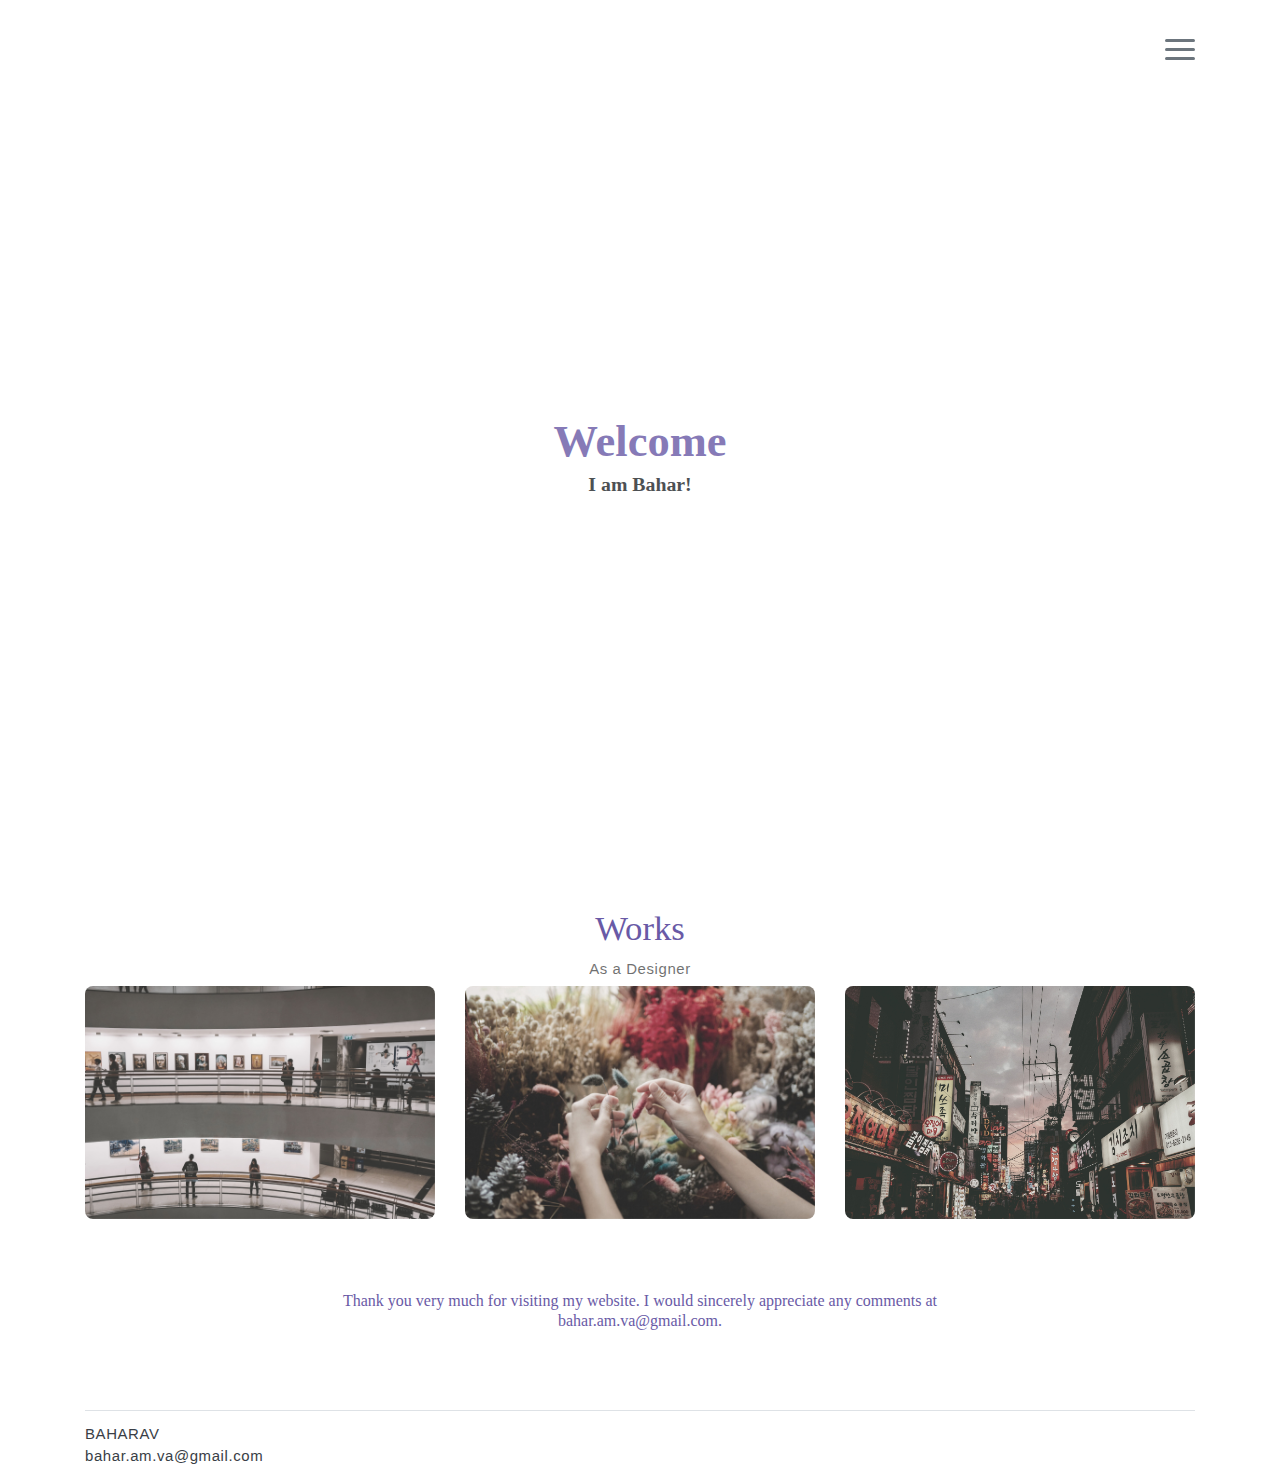
==== index.html @ cd5bada2 "add" ====
<!DOCTYPE html>
<html lang="en">
<head>
    <meta charset="utf-8">
    <meta name="viewport" content="width=device-width, initial-scale=1, shrink-to-fit=no">
    <meta name="description" content="Personal Website">
    <meta name="author" content="Me">
    <title>BAHARAV</title>
    <!-- font icons -->
    <link rel="stylesheet" href="assets/vendors/themify-icons/css/themify-icons.css">
    <!-- Bootstrap + alljs main styles -->
    <link rel="stylesheet" href="assets/css/allcss.css">

    <link rel="icon" type="image/x-icon" href="assets/imgs/Bahar.jpg">
</head>
<body data-spy="scroll" data-target=".navbar" data-offset="40" id="home" class="body-index">

<!-- Page Navbar -->
<nav class="custom-navbar" data-spy="affix" data-offset-top="20">
    <div class="container">
        <a class="logo" href="#">BAHARAV</a>
        <ul class="nav">
            <li class="item">
                <a class="link" href="#home">Home</a>
            </li>
            <li class="item">
                <a class="link" href="#portfolio">Works</a>
            </li>
        </ul>
        <a href="javascript:void(0)" id="nav-toggle" class="hamburger hamburger--elastic">
            <div class="hamburger-box">
                <div class="hamburger-inner"></div>
            </div>
        </a>
    </div>
</nav><!-- End of Page Navbar -->

<!--___________________________________________________________________________________________________________-->

<!-- page header -->
<header id="home_2" class="header">
    <!--    <div class="overlay"></div>-->
    <div class="header-content container header-content-2">
        <h1 class="header-title">
            <span class="up_Case">Welcome</span>
            <span class="down_Case">I am Bahar!</span>
        </h1>
        <!--        <a class="btn btn-primary" href="#portfolio">Visit My Works</a>-->
    </div>
</header><!-- end of page header -->


<section class="section section-no-padding" id="portfolio">
    <div class="container text-center">
        <h6 class="section-title mb-6-mine">Works</h6>
        <p class="section-subtitle">As a Designer</p>
<!--        <h6 class="section-title mb-6">Works</h6>-->
        <!-- row -->
        <div class="row">
            <!--            <div class="col-sm-small">-->
            <div class="col-md-4">
                <div class="make-boottom-2">
                    <a href="arthistory.html"
                       class="portfolio-card ">
                        <img src="assets/imgs/Portfolio_Gallery.jpg" class="portfolio-card-img" alt="Portfolio Gallery">
                        <span class="portfolio-card-overlay">
                            <span class="portfolio-card-caption">
                                <h6>Art History</h6>
                                <p class="font-weight-normal">Art Gallery Handbook<br>Read about each work of art while visiting a gallery!</p>
                                <p class="font-weight-normal">My First Design Project (Mobile application)</p>
                            </span>
                        </span>
                    </a>
                </div>
            </div>
            <!--            <div class="col-sm-bigger">-->
            <div class="col-md-4">
                <!--                <div class="make-boottom-2">-->
                <a href="yourbouquetshop.html" class="portfolio-card">
                    <img class="portfolio-card-img" src="assets/imgs/Portfolio_Flower.jpg"
                         class="img-responsive rounded" alt="Portfolio Flower">
                    <span class="portfolio-card-overlay">
                            <span class="portfolio-card-caption">
                                <h5>Your Bouquet</h5>
                                <p class="font-weight-normal">Your Online Bouquet Shop<br>
                                    Design you own bouquet or choose a bouquet fast and easy, make an order, and show your love!</p>
                            <p class="font-weight-normal">(Responsive website)</p>
                            </span>
                        </span>
                </a>
                <!--                </div>-->
            </div>
            <!--            <div class="col-sm-small">-->
            <div class="col-md-4">
                <div class="make-boottom-2">
                    <a href="koreayouarenotalone.html" class="portfolio-card">
                        <img class="portfolio-card-img" src="assets/imgs/Portfolio_Korea.jpg"
                             class="img-responsive rounded"
                             alt="Portfolio Korea">
                        <span class="portfolio-card-overlay">
                            <span class="portfolio-card-caption">
                                <h5>Korea: You Are Not Alone</h5>
                                <p class="font-weight-normal">Online Guidebook for Living in Korea</p>
                                <p class="font-weight-normal">Newcomer in Korea? Ask!<br>Experienced in Korea? Answer!</p>
                                <p class="font-weight-normal">In progress (Cross platform)</p>
                            </span>
                        </span>
                    </a>
                </div>
            </div>
        </div><!-- end of row -->
    </div><!-- end of container -->
</section>

<section class="section pt-0" id="final">
    <!-- container -->
    <div class="container text-center">
        <div class="blog-card">
            <div class="blog-card-body text-center">
                <h6>
                    Thank you very much for visiting my website. I would sincerely appreciate any comments at
                    bahar.am.va@gmail.com.
                </h6>
            </div>
        </div><!-- end of blog wrapper -->
    </div><!-- end of container -->
</section>

<!--___________________________________________________________________________________________________________-->

<!-- footer -->
<div class="container">
    <footer class="footer">
        <p class="mb-0">
            BAHARAV
            <br>
            bahar.am.va@gmail.com
        </p>
    </footer>
</div> <!-- end of page footer -->

<!-- core  -->
<script src="assets/vendors/jquery/jquery-3.4.1.js"></script>
<script src="assets/vendors/bootstrap/bootstrap.bundle.js"></script>

<!-- bootstrap 3 affix -->
<script src="assets/vendors/bootstrap/bootstrap.affix.js"></script>

<!-- alljs js -->
<script src="assets/js/alljs.js"></script>

</body>
</html>
---- assets/vendors/themify-icons/css/themify-icons.css ----
@font-face {
	font-family: 'themify';
	src:url("../fonts/themify.eot?-fvbane");
	src:url("../fonts/themify.eot?#iefix-fvbane") format("embedded-opentype"),
		url("../fonts/themify.woff?-fvbane") format("woff"),
		url("../fonts/themify.ttf?-fvbane") format("truetype"),
		url("../fonts/themify.svg?-fvbane#themify") format("svg");
	font-weight: normal;
	font-style: normal;
}

[class^="ti-"], [class*=" ti-"] {
	font-family: 'themify';
	speak: none;
	font-style: normal;
	font-weight: normal;
	font-variant: normal;
	text-transform: none;
	line-height: 1;

	/* Better Font Rendering =========== */
	-webkit-font-smoothing: antialiased;
	-moz-osx-font-smoothing: grayscale;
}

.ti-wand:before {
	content: "\e600";
}
.ti-volume:before {
	content: "\e601";
}
.ti-user:before {
	content: "\e602";
}
.ti-unlock:before {
	content: "\e603";
}
.ti-unlink:before {
	content: "\e604";
}
.ti-trash:before {
	content: "\e605";
}
.ti-thought:before {
	content: "\e606";
}
.ti-target:before {
	content: "\e607";
}
.ti-tag:before {
	content: "\e608";
}
.ti-tablet:before {
	content: "\e609";
}
.ti-star:before {
	content: "\e60a";
}
.ti-spray:before {
	content: "\e60b";
}
.ti-signal:before {
	content: "\e60c";
}
.ti-shopping-cart:before {
	content: "\e60d";
}
.ti-shopping-cart-full:before {
	content: "\e60e";
}
.ti-settings:before {
	content: "\e60f";
}
.ti-search:before {
	content: "\e610";
}
.ti-zoom-in:before {
	content: "\e611";
}
.ti-zoom-out:before {
	content: "\e612";
}
.ti-cut:before {
	content: "\e613";
}
.ti-ruler:before {
	content: "\e614";
}
.ti-ruler-pencil:before {
	content: "\e615";
}
.ti-ruler-alt:before {
	content: "\e616";
}
.ti-bookmark:before {
	content: "\e617";
}
.ti-bookmark-alt:before {
	content: "\e618";
}
.ti-reload:before {
	content: "\e619";
}
.ti-plus:before {
	content: "\e61a";
}
.ti-pin:before {
	content: "\e61b";
}
.ti-pencil:before {
	content: "\e61c";
}
.ti-pencil-alt:before {
	content: "\e61d";
}
.ti-paint-roller:before {
	content: "\e61e";
}
.ti-paint-bucket:before {
	content: "\e61f";
}
.ti-na:before {
	content: "\e620";
}
.ti-mobile:before {
	content: "\e621";
}
.ti-minus:before {
	content: "\e622";
}
.ti-medall:before {
	content: "\e623";
}
.ti-medall-alt:before {
	content: "\e624";
}
.ti-marker:before {
	content: "\e625";
}
.ti-marker-alt:before {
	content: "\e626";
}
.ti-arrow-up:before {
	content: "\e627";
}
.ti-arrow-right:before {
	content: "\e628";
}
.ti-arrow-left:before {
	content: "\e629";
}
.ti-arrow-down:before {
	content: "\e62a";
}
.ti-lock:before {
	content: "\e62b";
}
.ti-location-arrow:before {
	content: "\e62c";
}
.ti-link:before {
	content: "\e62d";
}
.ti-layout:before {
	content: "\e62e";
}
.ti-layers:before {
	content: "\e62f";
}
.ti-layers-alt:before {
	content: "\e630";
}
.ti-key:before {
	content: "\e631";
}
.ti-import:before {
	content: "\e632";
}
.ti-image:before {
	content: "\e633";
}
.ti-heart:before {
	content: "\e634";
}
.ti-heart-broken:before {
	content: "\e635";
}
.ti-hand-stop:before {
	content: "\e636";
}
.ti-hand-open:before {
	content: "\e637";
}
.ti-hand-drag:before {
	content: "\e638";
}
.ti-folder:before {
	content: "\e639";
}
.ti-flag:before {
	content: "\e63a";
}
.ti-flag-alt:before {
	content: "\e63b";
}
.ti-flag-alt-2:before {
	content: "\e63c";
}
.ti-eye:before {
	content: "\e63d";
}
.ti-export:before {
	content: "\e63e";
}
.ti-exchange-vertical:before {
	content: "\e63f";
}
.ti-desktop:before {
	content: "\e640";
}
.ti-cup:before {
	content: "\e641";
}
.ti-crown:before {
	content: "\e642";
}
.ti-comments:before {
	content: "\e643";
}
.ti-comment:before {
	content: "\e644";
}
.ti-comment-alt:before {
	content: "\e645";
}
.ti-close:before {
	content: "\e646";
}
.ti-clip:before {
	content: "\e647";
}
.ti-angle-up:before {
	content: "\e648";
}
.ti-angle-right:before {
	content: "\e649";
}
.ti-angle-left:before {
	content: "\e64a";
}
.ti-angle-down:before {
	content: "\e64b";
}
.ti-check:before {
	content: "\e64c";
}
.ti-check-box:before {
	content: "\e64d";
}
.ti-camera:before {
	content: "\e64e";
}
.ti-announcement:before {
	content: "\e64f";
}
.ti-brush:before {
	content: "\e650";
}
.ti-briefcase:before {
	content: "\e651";
}
.ti-bolt:before {
	content: "\e652";
}
.ti-bolt-alt:before {
	content: "\e653";
}
.ti-blackboard:before {
	content: "\e654";
}
.ti-bag:before {
	content: "\e655";
}
.ti-move:before {
	content: "\e656";
}
.ti-arrows-vertical:before {
	content: "\e657";
}
.ti-arrows-horizontal:before {
	content: "\e658";
}
.ti-fullscreen:before {
	content: "\e659";
}
.ti-arrow-top-right:before {
	content: "\e65a";
}
.ti-arrow-top-left:before {
	content: "\e65b";
}
.ti-arrow-circle-up:before {
	content: "\e65c";
}
.ti-arrow-circle-right:before {
	content: "\e65d";
}
.ti-arrow-circle-left:before {
	content: "\e65e";
}
.ti-arrow-circle-down:before {
	content: "\e65f";
}
.ti-angle-double-up:before {
	content: "\e660";
}
.ti-angle-double-right:before {
	content: "\e661";
}
.ti-angle-double-left:before {
	content: "\e662";
}
.ti-angle-double-down:before {
	content: "\e663";
}
.ti-zip:before {
	content: "\e664";
}
.ti-world:before {
	content: "\e665";
}
.ti-wheelchair:before {
	content: "\e666";
}
.ti-view-list:before {
	content: "\e667";
}
.ti-view-list-alt:before {
	content: "\e668";
}
.ti-view-grid:before {
	content: "\e669";
}
.ti-uppercase:before {
	content: "\e66a";
}
.ti-upload:before {
	content: "\e66b";
}
.ti-underline:before {
	content: "\e66c";
}
.ti-truck:before {
	content: "\e66d";
}
.ti-timer:before {
	content: "\e66e";
}
.ti-ticket:before {
	content: "\e66f";
}
.ti-thumb-up:before {
	content: "\e670";
}
.ti-thumb-down:before {
	content: "\e671";
}
.ti-text:before {
	content: "\e672";
}
.ti-stats-up:before {
	content: "\e673";
}
.ti-stats-down:before {
	content: "\e674";
}
.ti-split-v:before {
	content: "\e675";
}
.ti-split-h:before {
	content: "\e676";
}
.ti-smallcap:before {
	content: "\e677";
}
.ti-shine:before {
	content: "\e678";
}
.ti-shift-right:before {
	content: "\e679";
}
.ti-shift-left:before {
	content: "\e67a";
}
.ti-shield:before {
	content: "\e67b";
}
.ti-notepad:before {
	content: "\e67c";
}
.ti-server:before {
	content: "\e67d";
}
.ti-quote-right:before {
	content: "\e67e";
}
.ti-quote-left:before {
	content: "\e67f";
}
.ti-pulse:before {
	content: "\e680";
}
.ti-printer:before {
	content: "\e681";
}
.ti-power-off:before {
	content: "\e682";
}
.ti-plug:before {
	content: "\e683";
}
.ti-pie-chart:before {
	content: "\e684";
}
.ti-paragraph:before {
	content: "\e685";
}
.ti-panel:before {
	content: "\e686";
}
.ti-package:before {
	content: "\e687";
}
.ti-music:before {
	content: "\e688";
}
.ti-music-alt:before {
	content: "\e689";
}
.ti-mouse:before {
	content: "\e68a";
}
.ti-mouse-alt:before {
	content: "\e68b";
}
.ti-money:before {
	content: "\e68c";
}
.ti-microphone:before {
	content: "\e68d";
}
.ti-menu:before {
	content: "\e68e";
}
.ti-menu-alt:before {
	content: "\e68f";
}
.ti-map:before {
	content: "\e690";
}
.ti-map-alt:before {
	content: "\e691";
}
.ti-loop:before {
	content: "\e692";
}
.ti-location-pin:before {
	content: "\e693";
}
.ti-list:before {
	content: "\e694";
}
.ti-light-bulb:before {
	content: "\e695";
}
.ti-Italic:before {
	content: "\e696";
}
.ti-info:before {
	content: "\e697";
}
.ti-infinite:before {
	content: "\e698";
}
.ti-id-badge:before {
	content: "\e699";
}
.ti-hummer:before {
	content: "\e69a";
}
.ti-home:before {
	content: "\e69b";
}
.ti-help:before {
	content: "\e69c";
}
.ti-headphone:before {
	content: "\e69d";
}
.ti-harddrives:before {
	content: "\e69e";
}
.ti-harddrive:before {
	content: "\e69f";
}
.ti-gift:before {
	content: "\e6a0";
}
.ti-game:before {
	content: "\e6a1";
}
.ti-filter:before {
	content: "\e6a2";
}
.ti-files:before {
	content: "\e6a3";
}
.ti-file:before {
	content: "\e6a4";
}
.ti-eraser:before {
	content: "\e6a5";
}
.ti-envelope:before {
	content: "\e6a6";
}
.ti-download:before {
	content: "\e6a7";
}
.ti-direction:before {
	content: "\e6a8";
}
.ti-direction-alt:before {
	content: "\e6a9";
}
.ti-dashboard:before {
	content: "\e6aa";
}
.ti-control-stop:before {
	content: "\e6ab";
}
.ti-control-shuffle:before {
	content: "\e6ac";
}
.ti-control-play:before {
	content: "\e6ad";
}
.ti-control-pause:before {
	content: "\e6ae";
}
.ti-control-forward:before {
	content: "\e6af";
}
.ti-control-backward:before {
	content: "\e6b0";
}
.ti-cloud:before {
	content: "\e6b1";
}
.ti-cloud-up:before {
	content: "\e6b2";
}
.ti-cloud-down:before {
	content: "\e6b3";
}
.ti-clipboard:before {
	content: "\e6b4";
}
.ti-car:before {
	content: "\e6b5";
}
.ti-calendar:before {
	content: "\e6b6";
}
.ti-book:before {
	content: "\e6b7";
}
.ti-bell:before {
	content: "\e6b8";
}
.ti-basketball:before {
	content: "\e6b9";
}
.ti-bar-chart:before {
	content: "\e6ba";
}
.ti-bar-chart-alt:before {
	content: "\e6bb";
}
.ti-back-right:before {
	content: "\e6bc";
}
.ti-back-left:before {
	content: "\e6bd";
}
.ti-arrows-corner:before {
	content: "\e6be";
}
.ti-archive:before {
	content: "\e6bf";
}
.ti-anchor:before {
	content: "\e6c0";
}
.ti-align-right:before {
	content: "\e6c1";
}
.ti-align-left:before {
	content: "\e6c2";
}
.ti-align-justify:before {
	content: "\e6c3";
}
.ti-align-center:before {
	content: "\e6c4";
}
.ti-alert:before {
	content: "\e6c5";
}
.ti-alarm-clock:before {
	content: "\e6c6";
}
.ti-agenda:before {
	content: "\e6c7";
}
.ti-write:before {
	content: "\e6c8";
}
.ti-window:before {
	content: "\e6c9";
}
.ti-widgetized:before {
	content: "\e6ca";
}
.ti-widget:before {
	content: "\e6cb";
}
.ti-widget-alt:before {
	content: "\e6cc";
}
.ti-wallet:before {
	content: "\e6cd";
}
.ti-video-clapper:before {
	content: "\e6ce";
}
.ti-video-camera:before {
	content: "\e6cf";
}
.ti-vector:before {
	content: "\e6d0";
}
.ti-themify-logo:before {
	content: "\e6d1";
}
.ti-themify-favicon:before {
	content: "\e6d2";
}
.ti-themify-favicon-alt:before {
	content: "\e6d3";
}
.ti-support:before {
	content: "\e6d4";
}
.ti-stamp:before {
	content: "\e6d5";
}
.ti-split-v-alt:before {
	content: "\e6d6";
}
.ti-slice:before {
	content: "\e6d7";
}
.ti-shortcode:before {
	content: "\e6d8";
}
.ti-shift-right-alt:before {
	content: "\e6d9";
}
.ti-shift-left-alt:before {
	content: "\e6da";
}
.ti-ruler-alt-2:before {
	content: "\e6db";
}
.ti-receipt:before {
	content: "\e6dc";
}
.ti-pin2:before {
	content: "\e6dd";
}
.ti-pin-alt:before {
	content: "\e6de";
}
.ti-pencil-alt2:before {
	content: "\e6df";
}
.ti-palette:before {
	content: "\e6e0";
}
.ti-more:before {
	content: "\e6e1";
}
.ti-more-alt:before {
	content: "\e6e2";
}
.ti-microphone-alt:before {
	content: "\e6e3";
}
.ti-magnet:before {
	content: "\e6e4";
}
.ti-line-double:before {
	content: "\e6e5";
}
.ti-line-dotted:before {
	content: "\e6e6";
}
.ti-line-dashed:before {
	content: "\e6e7";
}
.ti-layout-width-full:before {
	content: "\e6e8";
}
.ti-layout-width-default:before {
	content: "\e6e9";
}
.ti-layout-width-default-alt:before {
	content: "\e6ea";
}
.ti-layout-tab:before {
	content: "\e6eb";
}
.ti-layout-tab-window:before {
	content: "\e6ec";
}
.ti-layout-tab-v:before {
	content: "\e6ed";
}
.ti-layout-tab-min:before {
	content: "\e6ee";
}
.ti-layout-slider:before {
	content: "\e6ef";
}
.ti-layout-slider-alt:before {
	content: "\e6f0";
}
.ti-layout-sidebar-right:before {
	content: "\e6f1";
}
.ti-layout-sidebar-none:before {
	content: "\e6f2";
}
.ti-layout-sidebar-left:before {
	content: "\e6f3";
}
.ti-layout-placeholder:before {
	content: "\e6f4";
}
.ti-layout-menu:before {
	content: "\e6f5";
}
.ti-layout-menu-v:before {
	content: "\e6f6";
}
.ti-layout-menu-separated:before {
	content: "\e6f7";
}
.ti-layout-menu-full:before {
	content: "\e6f8";
}
.ti-layout-media-right-alt:before {
	content: "\e6f9";
}
.ti-layout-media-right:before {
	content: "\e6fa";
}
.ti-layout-media-overlay:before {
	content: "\e6fb";
}
.ti-layout-media-overlay-alt:before {
	content: "\e6fc";
}
.ti-layout-media-overlay-alt-2:before {
	content: "\e6fd";
}
.ti-layout-media-left-alt:before {
	content: "\e6fe";
}
.ti-layout-media-left:before {
	content: "\e6ff";
}
.ti-layout-media-center-alt:before {
	content: "\e700";
}
.ti-layout-media-center:before {
	content: "\e701";
}
.ti-layout-list-thumb:before {
	content: "\e702";
}
.ti-layout-list-thumb-alt:before {
	content: "\e703";
}
.ti-layout-list-post:before {
	content: "\e704";
}
.ti-layout-list-large-image:before {
	content: "\e705";
}
.ti-layout-line-solid:before {
	content: "\e706";
}
.ti-layout-grid4:before {
	content: "\e707";
}
.ti-layout-grid3:before {
	content: "\e708";
}
.ti-layout-grid2:before {
	content: "\e709";
}
.ti-layout-grid2-thumb:before {
	content: "\e70a";
}
.ti-layout-cta-right:before {
	content: "\e70b";
}
.ti-layout-cta-left:before {
	content: "\e70c";
}
.ti-layout-cta-center:before {
	content: "\e70d";
}
.ti-layout-cta-btn-right:before {
	content: "\e70e";
}
.ti-layout-cta-btn-left:before {
	content: "\e70f";
}
.ti-layout-column4:before {
	content: "\e710";
}
.ti-layout-column3:before {
	content: "\e711";
}
.ti-layout-column2:before {
	content: "\e712";
}
.ti-layout-accordion-separated:before {
	content: "\e713";
}
.ti-layout-accordion-merged:before {
	content: "\e714";
}
.ti-layout-accordion-list:before {
	content: "\e715";
}
.ti-ink-pen:before {
	content: "\e716";
}
.ti-info-alt:before {
	content: "\e717";
}
.ti-help-alt:before {
	content: "\e718";
}
.ti-headphone-alt:before {
	content: "\e719";
}
.ti-hand-point-up:before {
	content: "\e71a";
}
.ti-hand-point-right:before {
	content: "\e71b";
}
.ti-hand-point-left:before {
	content: "\e71c";
}
.ti-hand-point-down:before {
	content: "\e71d";
}
.ti-gallery:before {
	content: "\e71e";
}
.ti-face-smile:before {
	content: "\e71f";
}
.ti-face-sad:before {
	content: "\e720";
}
.ti-credit-card:before {
	content: "\e721";
}
.ti-control-skip-forward:before {
	content: "\e722";
}
.ti-control-skip-backward:before {
	content: "\e723";
}
.ti-control-record:before {
	content: "\e724";
}
.ti-control-eject:before {
	content: "\e725";
}
.ti-comments-smiley:before {
	content: "\e726";
}
.ti-brush-alt:before {
	content: "\e727";
}
.ti-youtube:before {
	content: "\e728";
}
.ti-vimeo:before {
	content: "\e729";
}
.ti-twitter:before {
	content: "\e72a";
}
.ti-time:before {
	content: "\e72b";
}
.ti-tumblr:before {
	content: "\e72c";
}
.ti-skype:before {
	content: "\e72d";
}
.ti-share:before {
	content: "\e72e";
}
.ti-share-alt:before {
	content: "\e72f";
}
.ti-rocket:before {
	content: "\e730";
}
.ti-pinterest:before {
	content: "\e731";
}
.ti-new-window:before {
	content: "\e732";
}
.ti-microsoft:before {
	content: "\e733";
}
.ti-list-ol:before {
	content: "\e734";
}
.ti-linkedin:before {
	content: "\e735";
}
.ti-layout-sidebar-2:before {
	content: "\e736";
}
.ti-layout-grid4-alt:before {
	content: "\e737";
}
.ti-layout-grid3-alt:before {
	content: "\e738";
}
.ti-layout-grid2-alt:before {
	content: "\e739";
}
.ti-layout-column4-alt:before {
	content: "\e73a";
}
.ti-layout-column3-alt:before {
	content: "\e73b";
}
.ti-layout-column2-alt:before {
	content: "\e73c";
}
.ti-instagram:before {
	content: "\e73d";
}
.ti-google:before {
	content: "\e73e";
}
.ti-github:before {
	content: "\e73f";
}
.ti-flickr:before {
	content: "\e740";
}
.ti-facebook:before {
	content: "\e741";
}
.ti-dropbox:before {
	content: "\e742";
}
.ti-dribbble:before {
	content: "\e743";
}
.ti-apple:before {
	content: "\e744";
}
.ti-android:before {
	content: "\e745";
}
.ti-save:before {
	content: "\e746";
}
.ti-save-alt:before {
	content: "\e747";
}
.ti-yahoo:before {
	content: "\e748";
}
.ti-wordpress:before {
	content: "\e749";
}
.ti-vimeo-alt:before {
	content: "\e74a";
}
.ti-twitter-alt:before {
	content: "\e74b";
}
.ti-tumblr-alt:before {
	content: "\e74c";
}
.ti-trello:before {
	content: "\e74d";
}
.ti-stack-overflow:before {
	content: "\e74e";
}
.ti-soundcloud:before {
	content: "\e74f";
}
.ti-sharethis:before {
	content: "\e750";
}
.ti-sharethis-alt:before {
	content: "\e751";
}
.ti-reddit:before {
	content: "\e752";
}
.ti-pinterest-alt:before {
	content: "\e753";
}
.ti-microsoft-alt:before {
	content: "\e754";
}
.ti-linux:before {
	content: "\e755";
}
.ti-jsfiddle:before {
	content: "\e756";
}
.ti-joomla:before {
	content: "\e757";
}
.ti-html5:before {
	content: "\e758";
}
.ti-flickr-alt:before {
	content: "\e759";
}
.ti-email:before {
	content: "\e75a";
}
.ti-drupal:before {
	content: "\e75b";
}
.ti-dropbox-alt:before {
	content: "\e75c";
}
.ti-css3:before {
	content: "\e75d";
}
.ti-rss:before {
	content: "\e75e";
}
.ti-rss-alt:before {
	content: "\e75f";
}
---- assets/css/allcss.css ----
@charset "UTF-8";
/*!
=========================================================
* Meyawo Landing page
=========================================================

* Copyright: 2019 DevCRUD (https://devcrud.com)
* Licensed: (https://devcrud.com/licenses)
* Coded by www.devcrud.com

=========================================================

* The above copyright notice and this permission notice shall be included in all copies or substantial portions of the Software.
*/
@import url("https://fonts.googleapis.com/css?family=Baloo+Paaji|Open+Sans:300,300i,400,400i,600,600i,700,700i");

:root {
    --blue: #1e549f;
    --indigo: #695aa6;
    --purple: #6f42c1;
    --pink: #e83e8c;
    --red: #ec185d;
    --orange: #ff6d02;
    --yellow: #ffc107;
    --green: #1bb74f;
    --teal: #20c997;
    --cyan: #17a2b8;
    --white: #fff;
    --gray: #6c757d;
    --gray-dark: #393e46;
    --primary: #695aa6;
    --secondary: #393e46;
    --success: #1bb74f;
    --info: #17a2b8;
    --warning: #ff6d02;
    --danger: #ec185d;
    --light: #f8f9fa;
    --dark: #212529;
    --breakpoint-xs: 0;
    --breakpoint-sm: 576px;
    --breakpoint-md: 768px;
    --breakpoint-lg: 992px;
    --breakpoint-xl: 1200px;
    --font-family-sans-serif: "Open Sans", sans-serif;
    --font-family-monospace: SFMono-Regular, Menlo, Monaco, Consolas, "Liberation Mono", "Courier New", monospace;
}

*,
*::before,
*::after {
    box-sizing: border-box;
}

html {
    font-family: sans-serif;
    line-height: 1.15;
    -webkit-text-size-adjust: 100%;
    -webkit-tap-highlight-color: rgba(0, 0, 0, 0);
}

article, aside, figcaption, figure, footer, header, hgroup, main, nav, section {
    display: block;
}

body {
    margin: 0;
    font-family: Body, sans-serif;
    font-size: 1rem;
    font-weight: 400;
    line-height: 1.5;
    color: #212529;
    text-align: left;
    background-color: #fff;
    /*background-color: rgba(0, 0, 0, 0.1);*/
}

.body-index {
    background-color: #ffffff;
}

[tabindex="-1"]:focus {
    outline: 0 !important;
}

hr {
    box-sizing: content-box;
    height: 0;
    overflow: visible;
}

h1, h2, h3, h4, h5, h6 {
    margin-top: 0.5rem;
    margin-bottom: 0.5rem;
}

p {
    margin-top: 0;
    margin-bottom: 1rem;
}

abbr[title],
abbr[data-original-title] {
    text-decoration: underline;
    -webkit-text-decoration: underline dotted;
    text-decoration: underline dotted;
    cursor: help;
    border-bottom: 0;
    -webkit-text-decoration-skip-ink: none;
    text-decoration-skip-ink: none;
}

address {
    margin-bottom: 1rem;
    font-style: normal;
    line-height: inherit;
}

ol,
ul,
dl {
    margin-top: 0;
    margin-bottom: 1rem;
}

ol ol,
ul ul,
ol ul,
ul ol {
    margin-bottom: 0;
}

dt {
    font-weight: 700;
}

dd {
    margin-bottom: .5rem;
    margin-left: 0;
}

blockquote {
    margin: 0 0 1rem;
}

b,
strong {
    font-weight: bolder;
}

small {
    font-size: 80%;
}

sub,
sup {
    position: relative;
    font-size: 75%;
    line-height: 0;
    vertical-align: baseline;
}

sub {
    bottom: -.25em;
}

sup {
    top: -.5em;
}

a {
    color: #695aa6;
    text-decoration: none;
    background-color: transparent;
}

a:hover {
    color: #493f75;
    text-decoration: none;
}

a:not([href]):not([tabindex]) {
    color: inherit;
    text-decoration: none;
}

a:not([href]):not([tabindex]):hover, a:not([href]):not([tabindex]):focus {
    color: inherit;
    text-decoration: none;
}

a:not([href]):not([tabindex]):focus {
    outline: 0;
}

pre,
code,
kbd,
samp {
    font-family: SFMono-Regular, Menlo, Monaco, Consolas, "Liberation Mono", "Courier New", monospace;
    font-size: 1em;
}

pre {
    margin-top: 0;
    margin-bottom: 1rem;
    overflow: auto;
}

figure {
    margin: 0 0 1rem;
}

img {
    vertical-align: middle;
    border-style: none;
}

svg {
    overflow: hidden;
    vertical-align: middle;
}

table {
    border-collapse: collapse;
}

caption {
    padding-top: 0.75rem;
    padding-bottom: 0.75rem;
    color: #6c757d;
    text-align: left;
    caption-side: bottom;
}

th {
    text-align: inherit;
}

label {
    display: inline-block;
    margin-bottom: 0.5rem;
}

button {
    border-radius: 0;
}

button:focus {
    outline: 1px dotted;
    outline: 5px auto -webkit-focus-ring-color;
}

input,
button,
select,
optgroup,
textarea {
    margin: 0;
    font-family: inherit;
    font-size: inherit;
    line-height: inherit;
}

button,
input {
    overflow: visible;
}

button,
select {
    text-transform: none;
}

select {
    word-wrap: normal;
}

button,
[type="button"],
[type="reset"],
[type="submit"] {
    -webkit-appearance: button;
}

button:not(:disabled),
[type="button"]:not(:disabled),
[type="reset"]:not(:disabled),
[type="submit"]:not(:disabled) {
    cursor: pointer;
}

button::-moz-focus-inner,
[type="button"]::-moz-focus-inner,
[type="reset"]::-moz-focus-inner,
[type="submit"]::-moz-focus-inner {
    padding: 0;
    border-style: none;
}

input[type="radio"],
input[type="checkbox"] {
    box-sizing: border-box;
    padding: 0;
}

input[type="date"],
input[type="time"],
input[type="datetime-local"],
input[type="month"] {
    -webkit-appearance: listbox;
}

textarea {
    overflow: auto;
    resize: vertical;
}

fieldset {
    min-width: 0;
    padding: 0;
    margin: 0;
    border: 0;
}

legend {
    display: block;
    width: 100%;
    max-width: 100%;
    padding: 0;
    margin-bottom: .5rem;
    font-size: 1.5rem;
    line-height: inherit;
    color: inherit;
    white-space: normal;
}

progress {
    vertical-align: baseline;
}

[type="number"]::-webkit-inner-spin-button,
[type="number"]::-webkit-outer-spin-button {
    height: auto;
}

[type="search"] {
    outline-offset: -2px;
    -webkit-appearance: none;
}

[type="search"]::-webkit-search-decoration {
    -webkit-appearance: none;
}

::-webkit-file-upload-button {
    font: inherit;
    -webkit-appearance: button;
}

output {
    display: inline-block;
}

summary {
    display: list-item;
    cursor: pointer;
}

template {
    display: none;
}

[hidden] {
    display: none !important;
}

h1, h2, h3, h4, h5, h6,
.h1, .h2, .h3, .h4, .h5, .h6 {
    /*margin-bottom: 0.5rem;*/
    margin-bottom: 1rem;
    font-weight: 500;
    line-height: 1.2;
}

h1, .h1 {
    font-size: 2.5rem;
}

h2, .h2 {
    font-size: 2rem;
}

h3, .h3 {
    font-size: 1.75rem;
}

h4, .h4 {
    font-size: 1.5rem;
}

h5, .h5 {
    font-size: 1.25rem;
}

h6, .h6 {
    font-size: 1rem;
}

.lead {
    font-size: 1.25rem;
    font-weight: 300;
}

.display-1 {
    font-size: 6rem;
    font-weight: 300;
    line-height: 1.2;
}

.display-2 {
    font-size: 5.5rem;
    font-weight: 300;
    line-height: 1.2;
}

.display-3 {
    font-size: 4.5rem;
    font-weight: 300;
    line-height: 1.2;
}

.display-4 {
    font-size: 3.5rem;
    font-weight: 300;
    line-height: 1.2;
}

hr {
    margin-top: 1rem;
    margin-bottom: 1rem;
    border: 0;
    border-top: 1px solid rgba(0, 0, 0, 0.1);
}

small,
.small {
    font-size: 80%;
    font-weight: 400;
}

mark,
.mark {
    padding: 0.2em;
    background-color: #fcf8e3;
}

.list-unstyled {
    padding-left: 0;
    list-style: none;
}

.list-inline {
    padding-left: 0;
    list-style: none;
}

.list-inline-item {
    display: inline-block;
}

.list-inline-item:not(:last-child) {
    margin-right: 0.5rem;
}

.initialism {
    font-size: 90%;
    text-transform: uppercase;
}

.blockquote {
    margin-bottom: 1rem;
    font-size: 1.25rem;
}

.blockquote-footer {
    display: block;
    font-size: 80%;
    color: #6c757d;
}

.blockquote-footer::before {
    content: "\2014\00A0";
}

.img-fluid {
    max-width: 100%;
    height: auto;
}

.img-thumbnail {
    padding: 0.25rem;
    background-color: #fff;
    border: 1px solid #dee2e6;
    border-radius: 0.25rem;
    max-width: 100%;
    height: auto;
}

.figure {
    display: inline-block;
}

.figure-img {
    margin-bottom: 0.5rem;
    line-height: 1;
}

.figure-caption {
    font-size: 90%;
    color: #6c757d;
}

code {
    font-size: 87.5%;
    color: #e83e8c;
    word-break: break-word;
}

a > code {
    color: inherit;
}

kbd {
    padding: 0.2rem 0.4rem;
    font-size: 87.5%;
    color: #fff;
    background-color: #212529;
    border-radius: 0.2rem;
}

kbd kbd {
    padding: 0;
    font-size: 100%;
    font-weight: 700;
}

pre {
    display: block;
    font-size: 87.5%;
    color: #212529;
}

pre code {
    font-size: inherit;
    color: inherit;
    word-break: normal;
}

.pre-scrollable {
    max-height: 340px;
    overflow-y: scroll;
}

.container {
    width: 100%;
    padding-right: 15px;
    padding-left: 15px;
    margin-right: auto;
    margin-left: auto;
}

@media (min-width: 576px) {
    .container {
        max-width: 540px;
    }
}

@media (min-width: 768px) {
    .container {
        max-width: 720px;
    }
}

@media (min-width: 992px) {
    .container {
        max-width: 960px;
    }
}

@media (min-width: 1200px) {
    .container {
        max-width: 1140px;
    }
}

.container-fluid {
    width: 100%;
    padding-right: 15px;
    padding-left: 15px;
    margin-right: auto;
    margin-left: auto;
}

.row {
    display: -webkit-box;
    display: -webkit-flex;
    display: -ms-flexbox;
    display: flex;
    -webkit-flex-wrap: wrap;
    -ms-flex-wrap: wrap;
    flex-wrap: wrap;
    margin-right: -15px;
    margin-left: -15px;
}

.no-gutters {
    margin-right: 0;
    margin-left: 0;
}

.no-gutters > .col,
.no-gutters > [class*="col-"] {
    padding-right: 0;
    padding-left: 0;
}

.col-1, .col-2, .col-3, .col-4, .col-5, .col-6, .col-7, .col-8, .col-9, .col-10, .col-11, .col-12, .col,
.col-auto, .col-sm-1, .col-sm-2, .col-sm-3, .col-sm-4, .col-sm-5, .col-sm-6, .col-sm-7, .col-sm-8, .col-sm-9, .col-sm-10, .col-sm-11, .col-sm-12, .col-sm,
.col-sm-auto, .col-md-1, .col-md-2, .col-md-3, .col-md-4, .col-md-5, .col-md-6, .col-md-7, .col-md-8, .col-md-9, .col-md-10, .col-md-11, .col-md-12, .col-md,
.col-md-auto, .col-lg-1, .col-lg-2, .col-lg-3, .col-lg-4, .col-lg-5, .col-lg-6, .col-lg-7, .col-lg-8, .col-lg-9, .col-lg-10, .col-lg-11, .col-lg-12, .col-lg,
.col-lg-auto, .col-xl-1, .col-xl-2, .col-xl-3, .col-xl-4, .col-xl-5, .col-xl-6, .col-xl-7, .col-xl-8, .col-xl-9, .col-xl-10, .col-xl-11, .col-xl-12, .col-xl,
.col-xl-auto {
    position: relative;
    width: 100%;
    padding-right: 15px;
    padding-left: 15px;
}

.col {
    -webkit-flex-basis: 0;
    -ms-flex-preferred-size: 0;
    flex-basis: 0;
    -webkit-box-flex: 1;
    -webkit-flex-grow: 1;
    -ms-flex-positive: 1;
    flex-grow: 1;
    max-width: 100%;
}

.col-auto {
    -webkit-box-flex: 0;
    -webkit-flex: 0 0 auto;
    -ms-flex: 0 0 auto;
    flex: 0 0 auto;
    width: auto;
    max-width: 100%;
}

.col-1 {
    -webkit-box-flex: 0;
    -webkit-flex: 0 0 8.33333%;
    -ms-flex: 0 0 8.33333%;
    flex: 0 0 8.33333%;
    max-width: 8.33333%;
}

.col-2 {
    -webkit-box-flex: 0;
    -webkit-flex: 0 0 16.66667%;
    -ms-flex: 0 0 16.66667%;
    flex: 0 0 16.66667%;
    max-width: 16.66667%;
}

.col-3 {
    -webkit-box-flex: 0;
    -webkit-flex: 0 0 25%;
    -ms-flex: 0 0 25%;
    flex: 0 0 25%;
    max-width: 25%;
}

.col-4 {
    -webkit-box-flex: 0;
    -webkit-flex: 0 0 33.33333%;
    -ms-flex: 0 0 33.33333%;
    flex: 0 0 33.33333%;
    max-width: 33.33333%;
}

.col-5 {
    -webkit-box-flex: 0;
    -webkit-flex: 0 0 41.66667%;
    -ms-flex: 0 0 41.66667%;
    flex: 0 0 41.66667%;
    max-width: 41.66667%;
}

.col-6 {
    -webkit-box-flex: 0;
    -webkit-flex: 0 0 50%;
    -ms-flex: 0 0 50%;
    flex: 0 0 50%;
    max-width: 50%;
}

.col-7 {
    -webkit-box-flex: 0;
    -webkit-flex: 0 0 58.33333%;
    -ms-flex: 0 0 58.33333%;
    flex: 0 0 58.33333%;
    max-width: 58.33333%;
}

.col-8 {
    -webkit-box-flex: 0;
    -webkit-flex: 0 0 66.66667%;
    -ms-flex: 0 0 66.66667%;
    flex: 0 0 66.66667%;
    max-width: 66.66667%;
}

.col-9 {
    -webkit-box-flex: 0;
    -webkit-flex: 0 0 75%;
    -ms-flex: 0 0 75%;
    flex: 0 0 75%;
    max-width: 75%;
}

.col-10 {
    -webkit-box-flex: 0;
    -webkit-flex: 0 0 83.33333%;
    -ms-flex: 0 0 83.33333%;
    flex: 0 0 83.33333%;
    max-width: 83.33333%;
}

.col-11 {
    -webkit-box-flex: 0;
    -webkit-flex: 0 0 91.66667%;
    -ms-flex: 0 0 91.66667%;
    flex: 0 0 91.66667%;
    max-width: 91.66667%;
}

.col-12 {
    -webkit-box-flex: 0;
    -webkit-flex: 0 0 100%;
    -ms-flex: 0 0 100%;
    flex: 0 0 100%;
    max-width: 100%;
}

.order-first {
    -webkit-box-ordinal-group: 0;
    -webkit-order: -1;
    -ms-flex-order: -1;
    order: -1;
}

.order-last {
    -webkit-box-ordinal-group: 14;
    -webkit-order: 13;
    -ms-flex-order: 13;
    order: 13;
}

.order-0 {
    -webkit-box-ordinal-group: 1;
    -webkit-order: 0;
    -ms-flex-order: 0;
    order: 0;
}

.order-1 {
    -webkit-box-ordinal-group: 2;
    -webkit-order: 1;
    -ms-flex-order: 1;
    order: 1;
}

.order-2 {
    -webkit-box-ordinal-group: 3;
    -webkit-order: 2;
    -ms-flex-order: 2;
    order: 2;
}

.order-3 {
    -webkit-box-ordinal-group: 4;
    -webkit-order: 3;
    -ms-flex-order: 3;
    order: 3;
}

.order-4 {
    -webkit-box-ordinal-group: 5;
    -webkit-order: 4;
    -ms-flex-order: 4;
    order: 4;
}

.order-5 {
    -webkit-box-ordinal-group: 6;
    -webkit-order: 5;
    -ms-flex-order: 5;
    order: 5;
}

.order-6 {
    -webkit-box-ordinal-group: 7;
    -webkit-order: 6;
    -ms-flex-order: 6;
    order: 6;
}

.order-7 {
    -webkit-box-ordinal-group: 8;
    -webkit-order: 7;
    -ms-flex-order: 7;
    order: 7;
}

.order-8 {
    -webkit-box-ordinal-group: 9;
    -webkit-order: 8;
    -ms-flex-order: 8;
    order: 8;
}

.order-9 {
    -webkit-box-ordinal-group: 10;
    -webkit-order: 9;
    -ms-flex-order: 9;
    order: 9;
}

.order-10 {
    -webkit-box-ordinal-group: 11;
    -webkit-order: 10;
    -ms-flex-order: 10;
    order: 10;
}

.order-11 {
    -webkit-box-ordinal-group: 12;
    -webkit-order: 11;
    -ms-flex-order: 11;
    order: 11;
}

.order-12 {
    -webkit-box-ordinal-group: 13;
    -webkit-order: 12;
    -ms-flex-order: 12;
    order: 12;
}

.offset-1 {
    margin-left: 8.33333%;
}

.offset-2 {
    margin-left: 16.66667%;
}

.offset-3 {
    margin-left: 25%;
}

.offset-4 {
    margin-left: 33.33333%;
}

.offset-5 {
    margin-left: 41.66667%;
}

.offset-6 {
    margin-left: 50%;
}

.offset-7 {
    margin-left: 58.33333%;
}

.offset-8 {
    margin-left: 66.66667%;
}

.offset-9 {
    margin-left: 75%;
}

.offset-10 {
    margin-left: 83.33333%;
}

.offset-11 {
    margin-left: 91.66667%;
}

@media (min-width: 576px) {
    .col-sm {
        -webkit-flex-basis: 0;
        -ms-flex-preferred-size: 0;
        flex-basis: 0;
        -webkit-box-flex: 1;
        -webkit-flex-grow: 1;
        -ms-flex-positive: 1;
        flex-grow: 1;
        max-width: 100%;
    }

    .col-sm-auto {
        -webkit-box-flex: 0;
        -webkit-flex: 0 0 auto;
        -ms-flex: 0 0 auto;
        flex: 0 0 auto;
        width: auto;
        max-width: 100%;
    }

    .col-sm-1 {
        -webkit-box-flex: 0;
        -webkit-flex: 0 0 8.33333%;
        -ms-flex: 0 0 8.33333%;
        flex: 0 0 8.33333%;
        max-width: 8.33333%;
    }

    .col-sm-2 {
        -webkit-box-flex: 0;
        -webkit-flex: 0 0 16.66667%;
        -ms-flex: 0 0 16.66667%;
        flex: 0 0 16.66667%;
        max-width: 16.66667%;
    }

    .col-sm-3 {
        -webkit-box-flex: 0;
        -webkit-flex: 0 0 25%;
        -ms-flex: 0 0 25%;
        flex: 0 0 25%;
        max-width: 25%;
    }

    .col-sm-4 {
        -webkit-box-flex: 0;
        -webkit-flex: 0 0 33.33333%;
        -ms-flex: 0 0 33.33333%;
        flex: 0 0 33.33333%;
        max-width: 33.33333%;
    }

    .col-sm-5 {
        -webkit-box-flex: 0;
        -webkit-flex: 0 0 41.66667%;
        -ms-flex: 0 0 41.66667%;
        flex: 0 0 41.66667%;
        max-width: 41.66667%;
    }

    .col-sm-6 {
        -webkit-box-flex: 0;
        -webkit-flex: 0 0 50%;
        -ms-flex: 0 0 50%;
        flex: 0 0 50%;
        max-width: 50%;
    }

    .col-sm-7 {
        -webkit-box-flex: 0;
        -webkit-flex: 0 0 58.33333%;
        -ms-flex: 0 0 58.33333%;
        flex: 0 0 58.33333%;
        max-width: 58.33333%;
    }

    .col-sm-8 {
        -webkit-box-flex: 0;
        -webkit-flex: 0 0 66.66667%;
        -ms-flex: 0 0 66.66667%;
        flex: 0 0 66.66667%;
        max-width: 66.66667%;
    }

    .col-sm-9 {
        -webkit-box-flex: 0;
        -webkit-flex: 0 0 75%;
        -ms-flex: 0 0 75%;
        flex: 0 0 75%;
        max-width: 75%;
    }

    .col-sm-10 {
        -webkit-box-flex: 0;
        -webkit-flex: 0 0 83.33333%;
        -ms-flex: 0 0 83.33333%;
        flex: 0 0 83.33333%;
        max-width: 83.33333%;
    }

    .col-sm-11 {
        -webkit-box-flex: 0;
        -webkit-flex: 0 0 91.66667%;
        -ms-flex: 0 0 91.66667%;
        flex: 0 0 91.66667%;
        max-width: 91.66667%;
    }

    .col-sm-12 {
        -webkit-box-flex: 0;
        -webkit-flex: 0 0 100%;
        -ms-flex: 0 0 100%;
        flex: 0 0 100%;
        max-width: 100%;
    }

    .order-sm-first {
        -webkit-box-ordinal-group: 0;
        -webkit-order: -1;
        -ms-flex-order: -1;
        order: -1;
    }

    .order-sm-last {
        -webkit-box-ordinal-group: 14;
        -webkit-order: 13;
        -ms-flex-order: 13;
        order: 13;
    }

    .order-sm-0 {
        -webkit-box-ordinal-group: 1;
        -webkit-order: 0;
        -ms-flex-order: 0;
        order: 0;
    }

    .order-sm-1 {
        -webkit-box-ordinal-group: 2;
        -webkit-order: 1;
        -ms-flex-order: 1;
        order: 1;
    }

    .order-sm-2 {
        -webkit-box-ordinal-group: 3;
        -webkit-order: 2;
        -ms-flex-order: 2;
        order: 2;
    }

    .order-sm-3 {
        -webkit-box-ordinal-group: 4;
        -webkit-order: 3;
        -ms-flex-order: 3;
        order: 3;
    }

    .order-sm-4 {
        -webkit-box-ordinal-group: 5;
        -webkit-order: 4;
        -ms-flex-order: 4;
        order: 4;
    }

    .order-sm-5 {
        -webkit-box-ordinal-group: 6;
        -webkit-order: 5;
        -ms-flex-order: 5;
        order: 5;
    }

    .order-sm-6 {
        -webkit-box-ordinal-group: 7;
        -webkit-order: 6;
        -ms-flex-order: 6;
        order: 6;
    }

    .order-sm-7 {
        -webkit-box-ordinal-group: 8;
        -webkit-order: 7;
        -ms-flex-order: 7;
        order: 7;
    }

    .order-sm-8 {
        -webkit-box-ordinal-group: 9;
        -webkit-order: 8;
        -ms-flex-order: 8;
        order: 8;
    }

    .order-sm-9 {
        -webkit-box-ordinal-group: 10;
        -webkit-order: 9;
        -ms-flex-order: 9;
        order: 9;
    }

    .order-sm-10 {
        -webkit-box-ordinal-group: 11;
        -webkit-order: 10;
        -ms-flex-order: 10;
        order: 10;
    }

    .order-sm-11 {
        -webkit-box-ordinal-group: 12;
        -webkit-order: 11;
        -ms-flex-order: 11;
        order: 11;
    }

    .order-sm-12 {
        -webkit-box-ordinal-group: 13;
        -webkit-order: 12;
        -ms-flex-order: 12;
        order: 12;
    }

    .offset-sm-0 {
        margin-left: 0;
    }

    .offset-sm-1 {
        margin-left: 8.33333%;
    }

    .offset-sm-2 {
        margin-left: 16.66667%;
    }

    .offset-sm-3 {
        margin-left: 25%;
    }

    .offset-sm-4 {
        margin-left: 33.33333%;
    }

    .offset-sm-5 {
        margin-left: 41.66667%;
    }

    .offset-sm-6 {
        margin-left: 50%;
    }

    .offset-sm-7 {
        margin-left: 58.33333%;
    }

    .offset-sm-8 {
        margin-left: 66.66667%;
    }

    .offset-sm-9 {
        margin-left: 75%;
    }

    .offset-sm-10 {
        margin-left: 83.33333%;
    }

    .offset-sm-11 {
        margin-left: 91.66667%;
    }
}

@media (min-width: 768px) {
    .col-md {
        -webkit-flex-basis: 0;
        -ms-flex-preferred-size: 0;
        flex-basis: 0;
        -webkit-box-flex: 1;
        -webkit-flex-grow: 1;
        -ms-flex-positive: 1;
        flex-grow: 1;
        max-width: 100%;
    }

    .col-md-auto {
        -webkit-box-flex: 0;
        -webkit-flex: 0 0 auto;
        -ms-flex: 0 0 auto;
        flex: 0 0 auto;
        width: auto;
        max-width: 100%;
    }

    .col-md-1 {
        -webkit-box-flex: 0;
        -webkit-flex: 0 0 8.33333%;
        -ms-flex: 0 0 8.33333%;
        flex: 0 0 8.33333%;
        max-width: 8.33333%;
    }

    .col-md-2 {
        -webkit-box-flex: 0;
        -webkit-flex: 0 0 16.66667%;
        -ms-flex: 0 0 16.66667%;
        flex: 0 0 16.66667%;
        max-width: 16.66667%;
    }

    .col-md-3 {
        -webkit-box-flex: 0;
        -webkit-flex: 0 0 25%;
        -ms-flex: 0 0 25%;
        flex: 0 0 25%;
        max-width: 25%;
    }

    .col-md-4 {
        -webkit-box-flex: 0;
        -webkit-flex: 0 0 33.33333%;
        -ms-flex: 0 0 33.33333%;
        flex: 0 0 33.33333%;
        max-width: 33.33333%;
    }

    .col-md-5 {
        -webkit-box-flex: 0;
        -webkit-flex: 0 0 41.66667%;
        -ms-flex: 0 0 41.66667%;
        flex: 0 0 41.66667%;
        max-width: 41.66667%;
    }

    .col-md-6 {
        -webkit-box-flex: 0;
        -webkit-flex: 0 0 50%;
        -ms-flex: 0 0 50%;
        flex: 0 0 50%;
        max-width: 50%;
    }

    .col-md-7 {
        -webkit-box-flex: 0;
        -webkit-flex: 0 0 58.33333%;
        -ms-flex: 0 0 58.33333%;
        flex: 0 0 58.33333%;
        max-width: 58.33333%;
    }

    .col-md-8 {
        -webkit-box-flex: 0;
        -webkit-flex: 0 0 66.66667%;
        -ms-flex: 0 0 66.66667%;
        flex: 0 0 66.66667%;
        max-width: 66.66667%;
    }

    .col-md-9 {
        -webkit-box-flex: 0;
        -webkit-flex: 0 0 75%;
        -ms-flex: 0 0 75%;
        flex: 0 0 75%;
        max-width: 75%;
    }

    .col-md-10 {
        -webkit-box-flex: 0;
        -webkit-flex: 0 0 83.33333%;
        -ms-flex: 0 0 83.33333%;
        flex: 0 0 83.33333%;
        max-width: 83.33333%;
    }

    .col-md-11 {
        -webkit-box-flex: 0;
        -webkit-flex: 0 0 91.66667%;
        -ms-flex: 0 0 91.66667%;
        flex: 0 0 91.66667%;
        max-width: 91.66667%;
    }

    .col-md-12 {
        -webkit-box-flex: 0;
        -webkit-flex: 0 0 100%;
        -ms-flex: 0 0 100%;
        flex: 0 0 100%;
        max-width: 100%;
    }

    .order-md-first {
        -webkit-box-ordinal-group: 0;
        -webkit-order: -1;
        -ms-flex-order: -1;
        order: -1;
    }

    .order-md-last {
        -webkit-box-ordinal-group: 14;
        -webkit-order: 13;
        -ms-flex-order: 13;
        order: 13;
    }

    .order-md-0 {
        -webkit-box-ordinal-group: 1;
        -webkit-order: 0;
        -ms-flex-order: 0;
        order: 0;
    }

    .order-md-1 {
        -webkit-box-ordinal-group: 2;
        -webkit-order: 1;
        -ms-flex-order: 1;
        order: 1;
    }

    .order-md-2 {
        -webkit-box-ordinal-group: 3;
        -webkit-order: 2;
        -ms-flex-order: 2;
        order: 2;
    }

    .order-md-3 {
        -webkit-box-ordinal-group: 4;
        -webkit-order: 3;
        -ms-flex-order: 3;
        order: 3;
    }

    .order-md-4 {
        -webkit-box-ordinal-group: 5;
        -webkit-order: 4;
        -ms-flex-order: 4;
        order: 4;
    }

    .order-md-5 {
        -webkit-box-ordinal-group: 6;
        -webkit-order: 5;
        -ms-flex-order: 5;
        order: 5;
    }

    .order-md-6 {
        -webkit-box-ordinal-group: 7;
        -webkit-order: 6;
        -ms-flex-order: 6;
        order: 6;
    }

    .order-md-7 {
        -webkit-box-ordinal-group: 8;
        -webkit-order: 7;
        -ms-flex-order: 7;
        order: 7;
    }

    .order-md-8 {
        -webkit-box-ordinal-group: 9;
        -webkit-order: 8;
        -ms-flex-order: 8;
        order: 8;
    }

    .order-md-9 {
        -webkit-box-ordinal-group: 10;
        -webkit-order: 9;
        -ms-flex-order: 9;
        order: 9;
    }

    .order-md-10 {
        -webkit-box-ordinal-group: 11;
        -webkit-order: 10;
        -ms-flex-order: 10;
        order: 10;
    }

    .order-md-11 {
        -webkit-box-ordinal-group: 12;
        -webkit-order: 11;
        -ms-flex-order: 11;
        order: 11;
    }

    .order-md-12 {
        -webkit-box-ordinal-group: 13;
        -webkit-order: 12;
        -ms-flex-order: 12;
        order: 12;
    }

    .offset-md-0 {
        margin-left: 0;
    }

    .offset-md-1 {
        margin-left: 8.33333%;
    }

    .offset-md-2 {
        margin-left: 16.66667%;
    }

    .offset-md-3 {
        margin-left: 25%;
    }

    .offset-md-4 {
        margin-left: 33.33333%;
    }

    .offset-md-5 {
        margin-left: 41.66667%;
    }

    .offset-md-6 {
        margin-left: 50%;
    }

    .offset-md-7 {
        margin-left: 58.33333%;
    }

    .offset-md-8 {
        margin-left: 66.66667%;
    }

    .offset-md-9 {
        margin-left: 75%;
    }

    .offset-md-10 {
        margin-left: 83.33333%;
    }

    .offset-md-11 {
        margin-left: 91.66667%;
    }
}

@media (min-width: 992px) {
    .col-lg {
        -webkit-flex-basis: 0;
        -ms-flex-preferred-size: 0;
        flex-basis: 0;
        -webkit-box-flex: 1;
        -webkit-flex-grow: 1;
        -ms-flex-positive: 1;
        flex-grow: 1;
        max-width: 100%;
    }

    .col-lg-auto {
        -webkit-box-flex: 0;
        -webkit-flex: 0 0 auto;
        -ms-flex: 0 0 auto;
        flex: 0 0 auto;
        width: auto;
        max-width: 100%;
    }

    .col-lg-1 {
        -webkit-box-flex: 0;
        -webkit-flex: 0 0 8.33333%;
        -ms-flex: 0 0 8.33333%;
        flex: 0 0 8.33333%;
        max-width: 8.33333%;
    }

    .col-lg-2 {
        -webkit-box-flex: 0;
        -webkit-flex: 0 0 16.66667%;
        -ms-flex: 0 0 16.66667%;
        flex: 0 0 16.66667%;
        max-width: 16.66667%;
    }

    .col-lg-3 {
        -webkit-box-flex: 0;
        -webkit-flex: 0 0 25%;
        -ms-flex: 0 0 25%;
        flex: 0 0 25%;
        max-width: 25%;
    }

    .col-lg-4 {
        -webkit-box-flex: 0;
        -webkit-flex: 0 0 33.33333%;
        -ms-flex: 0 0 33.33333%;
        flex: 0 0 33.33333%;
        max-width: 33.33333%;
    }

    .col-lg-5 {
        -webkit-box-flex: 0;
        -webkit-flex: 0 0 41.66667%;
        -ms-flex: 0 0 41.66667%;
        flex: 0 0 41.66667%;
        max-width: 41.66667%;
    }

    .col-lg-6 {
        -webkit-box-flex: 0;
        -webkit-flex: 0 0 50%;
        -ms-flex: 0 0 50%;
        flex: 0 0 50%;
        max-width: 50%;
    }

    .col-lg-7 {
        -webkit-box-flex: 0;
        -webkit-flex: 0 0 58.33333%;
        -ms-flex: 0 0 58.33333%;
        flex: 0 0 58.33333%;
        max-width: 58.33333%;
    }

    .col-lg-8 {
        -webkit-box-flex: 0;
        -webkit-flex: 0 0 66.66667%;
        -ms-flex: 0 0 66.66667%;
        flex: 0 0 66.66667%;
        max-width: 66.66667%;
    }

    .col-lg-9 {
        -webkit-box-flex: 0;
        -webkit-flex: 0 0 75%;
        -ms-flex: 0 0 75%;
        flex: 0 0 75%;
        max-width: 75%;
    }

    .col-lg-10 {
        -webkit-box-flex: 0;
        -webkit-flex: 0 0 83.33333%;
        -ms-flex: 0 0 83.33333%;
        flex: 0 0 83.33333%;
        max-width: 83.33333%;
    }

    .col-lg-11 {
        -webkit-box-flex: 0;
        -webkit-flex: 0 0 91.66667%;
        -ms-flex: 0 0 91.66667%;
        flex: 0 0 91.66667%;
        max-width: 91.66667%;
    }

    .col-lg-12 {
        -webkit-box-flex: 0;
        -webkit-flex: 0 0 100%;
        -ms-flex: 0 0 100%;
        flex: 0 0 100%;
        max-width: 100%;
    }

    .order-lg-first {
        -webkit-box-ordinal-group: 0;
        -webkit-order: -1;
        -ms-flex-order: -1;
        order: -1;
    }

    .order-lg-last {
        -webkit-box-ordinal-group: 14;
        -webkit-order: 13;
        -ms-flex-order: 13;
        order: 13;
    }

    .order-lg-0 {
        -webkit-box-ordinal-group: 1;
        -webkit-order: 0;
        -ms-flex-order: 0;
        order: 0;
    }

    .order-lg-1 {
        -webkit-box-ordinal-group: 2;
        -webkit-order: 1;
        -ms-flex-order: 1;
        order: 1;
    }

    .order-lg-2 {
        -webkit-box-ordinal-group: 3;
        -webkit-order: 2;
        -ms-flex-order: 2;
        order: 2;
    }

    .order-lg-3 {
        -webkit-box-ordinal-group: 4;
        -webkit-order: 3;
        -ms-flex-order: 3;
        order: 3;
    }

    .order-lg-4 {
        -webkit-box-ordinal-group: 5;
        -webkit-order: 4;
        -ms-flex-order: 4;
        order: 4;
    }

    .order-lg-5 {
        -webkit-box-ordinal-group: 6;
        -webkit-order: 5;
        -ms-flex-order: 5;
        order: 5;
    }

    .order-lg-6 {
        -webkit-box-ordinal-group: 7;
        -webkit-order: 6;
        -ms-flex-order: 6;
        order: 6;
    }

    .order-lg-7 {
        -webkit-box-ordinal-group: 8;
        -webkit-order: 7;
        -ms-flex-order: 7;
        order: 7;
    }

    .order-lg-8 {
        -webkit-box-ordinal-group: 9;
        -webkit-order: 8;
        -ms-flex-order: 8;
        order: 8;
    }

    .order-lg-9 {
        -webkit-box-ordinal-group: 10;
        -webkit-order: 9;
        -ms-flex-order: 9;
        order: 9;
    }

    .order-lg-10 {
        -webkit-box-ordinal-group: 11;
        -webkit-order: 10;
        -ms-flex-order: 10;
        order: 10;
    }

    .order-lg-11 {
        -webkit-box-ordinal-group: 12;
        -webkit-order: 11;
        -ms-flex-order: 11;
        order: 11;
    }

    .order-lg-12 {
        -webkit-box-ordinal-group: 13;
        -webkit-order: 12;
        -ms-flex-order: 12;
        order: 12;
    }

    .offset-lg-0 {
        margin-left: 0;
    }

    .offset-lg-1 {
        margin-left: 8.33333%;
    }

    .offset-lg-2 {
        margin-left: 16.66667%;
    }

    .offset-lg-3 {
        margin-left: 25%;
    }

    .offset-lg-4 {
        margin-left: 33.33333%;
    }

    .offset-lg-5 {
        margin-left: 41.66667%;
    }

    .offset-lg-6 {
        margin-left: 50%;
    }

    .offset-lg-7 {
        margin-left: 58.33333%;
    }

    .offset-lg-8 {
        margin-left: 66.66667%;
    }

    .offset-lg-9 {
        margin-left: 75%;
    }

    .offset-lg-10 {
        margin-left: 83.33333%;
    }

    .offset-lg-11 {
        margin-left: 91.66667%;
    }
}

@media (min-width: 1200px) {
    .col-xl {
        -webkit-flex-basis: 0;
        -ms-flex-preferred-size: 0;
        flex-basis: 0;
        -webkit-box-flex: 1;
        -webkit-flex-grow: 1;
        -ms-flex-positive: 1;
        flex-grow: 1;
        max-width: 100%;
    }

    .col-xl-auto {
        -webkit-box-flex: 0;
        -webkit-flex: 0 0 auto;
        -ms-flex: 0 0 auto;
        flex: 0 0 auto;
        width: auto;
        max-width: 100%;
    }

    .col-xl-1 {
        -webkit-box-flex: 0;
        -webkit-flex: 0 0 8.33333%;
        -ms-flex: 0 0 8.33333%;
        flex: 0 0 8.33333%;
        max-width: 8.33333%;
    }

    .col-xl-2 {
        -webkit-box-flex: 0;
        -webkit-flex: 0 0 16.66667%;
        -ms-flex: 0 0 16.66667%;
        flex: 0 0 16.66667%;
        max-width: 16.66667%;
    }

    .col-xl-3 {
        -webkit-box-flex: 0;
        -webkit-flex: 0 0 25%;
        -ms-flex: 0 0 25%;
        flex: 0 0 25%;
        max-width: 25%;
    }

    .col-xl-4 {
        -webkit-box-flex: 0;
        -webkit-flex: 0 0 33.33333%;
        -ms-flex: 0 0 33.33333%;
        flex: 0 0 33.33333%;
        max-width: 33.33333%;
    }

    .col-xl-5 {
        -webkit-box-flex: 0;
        -webkit-flex: 0 0 41.66667%;
        -ms-flex: 0 0 41.66667%;
        flex: 0 0 41.66667%;
        max-width: 41.66667%;
    }

    .col-xl-6 {
        -webkit-box-flex: 0;
        -webkit-flex: 0 0 50%;
        -ms-flex: 0 0 50%;
        flex: 0 0 50%;
        max-width: 50%;
    }

    .col-xl-7 {
        -webkit-box-flex: 0;
        -webkit-flex: 0 0 58.33333%;
        -ms-flex: 0 0 58.33333%;
        flex: 0 0 58.33333%;
        max-width: 58.33333%;
    }

    .col-xl-8 {
        -webkit-box-flex: 0;
        -webkit-flex: 0 0 66.66667%;
        -ms-flex: 0 0 66.66667%;
        flex: 0 0 66.66667%;
        max-width: 66.66667%;
    }

    .col-xl-9 {
        -webkit-box-flex: 0;
        -webkit-flex: 0 0 75%;
        -ms-flex: 0 0 75%;
        flex: 0 0 75%;
        max-width: 75%;
    }

    .col-xl-10 {
        -webkit-box-flex: 0;
        -webkit-flex: 0 0 83.33333%;
        -ms-flex: 0 0 83.33333%;
        flex: 0 0 83.33333%;
        max-width: 83.33333%;
    }

    .col-xl-11 {
        -webkit-box-flex: 0;
        -webkit-flex: 0 0 91.66667%;
        -ms-flex: 0 0 91.66667%;
        flex: 0 0 91.66667%;
        max-width: 91.66667%;
    }

    .col-xl-12 {
        -webkit-box-flex: 0;
        -webkit-flex: 0 0 100%;
        -ms-flex: 0 0 100%;
        flex: 0 0 100%;
        max-width: 100%;
    }

    .order-xl-first {
        -webkit-box-ordinal-group: 0;
        -webkit-order: -1;
        -ms-flex-order: -1;
        order: -1;
    }

    .order-xl-last {
        -webkit-box-ordinal-group: 14;
        -webkit-order: 13;
        -ms-flex-order: 13;
        order: 13;
    }

    .order-xl-0 {
        -webkit-box-ordinal-group: 1;
        -webkit-order: 0;
        -ms-flex-order: 0;
        order: 0;
    }

    .order-xl-1 {
        -webkit-box-ordinal-group: 2;
        -webkit-order: 1;
        -ms-flex-order: 1;
        order: 1;
    }

    .order-xl-2 {
        -webkit-box-ordinal-group: 3;
        -webkit-order: 2;
        -ms-flex-order: 2;
        order: 2;
    }

    .order-xl-3 {
        -webkit-box-ordinal-group: 4;
        -webkit-order: 3;
        -ms-flex-order: 3;
        order: 3;
    }

    .order-xl-4 {
        -webkit-box-ordinal-group: 5;
        -webkit-order: 4;
        -ms-flex-order: 4;
        order: 4;
    }

    .order-xl-5 {
        -webkit-box-ordinal-group: 6;
        -webkit-order: 5;
        -ms-flex-order: 5;
        order: 5;
    }

    .order-xl-6 {
        -webkit-box-ordinal-group: 7;
        -webkit-order: 6;
        -ms-flex-order: 6;
        order: 6;
    }

    .order-xl-7 {
        -webkit-box-ordinal-group: 8;
        -webkit-order: 7;
        -ms-flex-order: 7;
        order: 7;
    }

    .order-xl-8 {
        -webkit-box-ordinal-group: 9;
        -webkit-order: 8;
        -ms-flex-order: 8;
        order: 8;
    }

    .order-xl-9 {
        -webkit-box-ordinal-group: 10;
        -webkit-order: 9;
        -ms-flex-order: 9;
        order: 9;
    }

    .order-xl-10 {
        -webkit-box-ordinal-group: 11;
        -webkit-order: 10;
        -ms-flex-order: 10;
        order: 10;
    }

    .order-xl-11 {
        -webkit-box-ordinal-group: 12;
        -webkit-order: 11;
        -ms-flex-order: 11;
        order: 11;
    }

    .order-xl-12 {
        -webkit-box-ordinal-group: 13;
        -webkit-order: 12;
        -ms-flex-order: 12;
        order: 12;
    }

    .offset-xl-0 {
        margin-left: 0;
    }

    .offset-xl-1 {
        margin-left: 8.33333%;
    }

    .offset-xl-2 {
        margin-left: 16.66667%;
    }

    .offset-xl-3 {
        margin-left: 25%;
    }

    .offset-xl-4 {
        margin-left: 33.33333%;
    }

    .offset-xl-5 {
        margin-left: 41.66667%;
    }

    .offset-xl-6 {
        margin-left: 50%;
    }

    .offset-xl-7 {
        margin-left: 58.33333%;
    }

    .offset-xl-8 {
        margin-left: 66.66667%;
    }

    .offset-xl-9 {
        margin-left: 75%;
    }

    .offset-xl-10 {
        margin-left: 83.33333%;
    }

    .offset-xl-11 {
        margin-left: 91.66667%;
    }
}

.table {
    width: 100%;
    margin-bottom: 1rem;
    color: #212529;
}

.table th,
.table td {
    padding: 0.75rem;
    vertical-align: top;
    border-top: 1px solid #dee2e6;
}

.table thead th {
    vertical-align: bottom;
    border-bottom: 2px solid #dee2e6;
}

.table tbody + tbody {
    border-top: 2px solid #dee2e6;
}

.table-sm th,
.table-sm td {
    padding: 0.3rem;
}

.table-bordered {
    border: 1px solid #dee2e6;
}

.table-bordered th,
.table-bordered td {
    border: 1px solid #dee2e6;
}

.table-bordered thead th,
.table-bordered thead td {
    border-bottom-width: 2px;
}

.table-borderless th,
.table-borderless td,
.table-borderless thead th,
.table-borderless tbody + tbody {
    border: 0;
}

.table-striped tbody tr:nth-of-type(odd) {
    background-color: rgba(0, 0, 0, 0.05);
}

.table-hover tbody tr:hover {
    color: #212529;
    background-color: rgba(0, 0, 0, 0.075);
}

.table-primary,
.table-primary > th,
.table-primary > td {
    background-color: #d5d1e6;
}

.table-primary th,
.table-primary td,
.table-primary thead th,
.table-primary tbody + tbody {
    border-color: #b1a9d1;
}

.table-hover .table-primary:hover {
    background-color: #c6c0dd;
}

.table-hover .table-primary:hover > td,
.table-hover .table-primary:hover > th {
    background-color: #c6c0dd;
}

.table-secondary,
.table-secondary > th,
.table-secondary > td {
    background-color: #c8c9cb;
}

.table-secondary th,
.table-secondary td,
.table-secondary thead th,
.table-secondary tbody + tbody {
    border-color: #989b9f;
}

.table-hover .table-secondary:hover {
    background-color: #bbbcbf;
}

.table-hover .table-secondary:hover > td,
.table-hover .table-secondary:hover > th {
    background-color: #bbbcbf;
}

.table-success,
.table-success > th,
.table-success > td {
    background-color: #bfebce;
}

.table-success th,
.table-success td,
.table-success thead th,
.table-success tbody + tbody {
    border-color: #88daa3;
}

.table-hover .table-success:hover {
    background-color: #ace5bf;
}

.table-hover .table-success:hover > td,
.table-hover .table-success:hover > th {
    background-color: #ace5bf;
}

.table-info,
.table-info > th,
.table-info > td {
    background-color: #bee5eb;
}

.table-info th,
.table-info td,
.table-info thead th,
.table-info tbody + tbody {
    border-color: #86cfda;
}

.table-hover .table-info:hover {
    background-color: #abdde5;
}

.table-hover .table-info:hover > td,
.table-hover .table-info:hover > th {
    background-color: #abdde5;
}

.table-warning,
.table-warning > th,
.table-warning > td {
    background-color: #ffd6b8;
}

.table-warning th,
.table-warning td,
.table-warning thead th,
.table-warning tbody + tbody {
    border-color: #ffb37b;
}

.table-hover .table-warning:hover {
    background-color: #ffc79f;
}

.table-hover .table-warning:hover > td,
.table-hover .table-warning:hover > th {
    background-color: #ffc79f;
}

.table-danger,
.table-danger > th,
.table-danger > td {
    background-color: #fabed2;
}

.table-danger th,
.table-danger td,
.table-danger thead th,
.table-danger tbody + tbody {
    border-color: #f587ab;
}

.table-hover .table-danger:hover {
    background-color: #f8a6c2;
}

.table-hover .table-danger:hover > td,
.table-hover .table-danger:hover > th {
    background-color: #f8a6c2;
}

.table-light,
.table-light > th,
.table-light > td {
    background-color: #fdfdfe;
}

.table-light th,
.table-light td,
.table-light thead th,
.table-light tbody + tbody {
    border-color: #fbfcfc;
}

.table-hover .table-light:hover {
    background-color: #ececf6;
}

.table-hover .table-light:hover > td,
.table-hover .table-light:hover > th {
    background-color: #ececf6;
}

.table-dark,
.table-dark > th,
.table-dark > td {
    background-color: #c1c2c3;
}

.table-dark th,
.table-dark td,
.table-dark thead th,
.table-dark tbody + tbody {
    border-color: #8c8e90;
}

.table-hover .table-dark:hover {
    background-color: #b4b5b6;
}

.table-hover .table-dark:hover > td,
.table-hover .table-dark:hover > th {
    background-color: #b4b5b6;
}

.table-active,
.table-active > th,
.table-active > td {
    background-color: rgba(0, 0, 0, 0.075);
}

.table-hover .table-active:hover {
    background-color: rgba(0, 0, 0, 0.075);
}

.table-hover .table-active:hover > td,
.table-hover .table-active:hover > th {
    background-color: rgba(0, 0, 0, 0.075);
}

.table .thead-dark th {
    color: #fff;
    background-color: #393e46;
    border-color: #4a515b;
}

.table .thead-light th {
    color: #495057;
    background-color: #e9ecef;
    border-color: #dee2e6;
}

.table-dark {
    color: #fff;
    background-color: #393e46;
}

.table-dark th,
.table-dark td,
.table-dark thead th {
    border-color: #4a515b;
}

.table-dark.table-bordered {
    border: 0;
}

.table-dark.table-striped tbody tr:nth-of-type(odd) {
    background-color: rgba(255, 255, 255, 0.05);
}

.table-dark.table-hover tbody tr:hover {
    color: #fff;
    background-color: rgba(255, 255, 255, 0.075);
}

@media (max-width: 575.98px) {
    .table-responsive-sm {
        display: block;
        width: 100%;
        overflow-x: auto;
        -webkit-overflow-scrolling: touch;
    }

    .table-responsive-sm > .table-bordered {
        border: 0;
    }
}

@media (max-width: 767.98px) {
    .table-responsive-md {
        display: block;
        width: 100%;
        overflow-x: auto;
        -webkit-overflow-scrolling: touch;
    }

    .table-responsive-md > .table-bordered {
        border: 0;
    }
}

@media (max-width: 991.98px) {
    .table-responsive-lg {
        display: block;
        width: 100%;
        overflow-x: auto;
        -webkit-overflow-scrolling: touch;
    }

    .table-responsive-lg > .table-bordered {
        border: 0;
    }
}

@media (max-width: 1199.98px) {
    .table-responsive-xl {
        display: block;
        width: 100%;
        overflow-x: auto;
        -webkit-overflow-scrolling: touch;
    }

    .table-responsive-xl > .table-bordered {
        border: 0;
    }
}

.table-responsive {
    display: block;
    width: 100%;
    overflow-x: auto;
    -webkit-overflow-scrolling: touch;
}

.table-responsive > .table-bordered {
    border: 0;
}

.form-control {
    display: block;
    width: 100%;
    height: calc(1.5em + 0.75rem + 2px);
    padding: 0.375rem 0.75rem;
    font-size: 1rem;
    font-weight: 400;
    line-height: 1.5;
    color: #495057;
    background-color: rgba(0, 0, 0, 0.01);
    background-clip: padding-box;
    border: 1px solid #ced4da;
    border-radius: 0.25rem;
    -webkit-transition: border-color 0.15s ease-in-out, box-shadow 0.15s ease-in-out;
    transition: border-color 0.15s ease-in-out, box-shadow 0.15s ease-in-out;
}

@media (prefers-reduced-motion: reduce) {
    .form-control {
        -webkit-transition: none;
        transition: none;
    }
}

.form-control::-ms-expand {
    background-color: transparent;
    border: 0;
}

.form-control:focus {
    color: #495057;
    background-color: rgba(0, 0, 0, 0.01);
    border-color: #b4add3;
    outline: 0;
    box-shadow: 0 0 0 0.2rem rgba(105, 90, 166, 0.25);
}

.form-control::-webkit-input-placeholder {
    color: #6c757d;
    opacity: 1;
}

.form-control::-moz-placeholder {
    color: #6c757d;
    opacity: 1;
}

.form-control:-ms-input-placeholder {
    color: #6c757d;
    opacity: 1;
}

.form-control::-ms-input-placeholder {
    color: #6c757d;
    opacity: 1;
}

.form-control::placeholder {
    color: #6c757d;
    opacity: 1;
}

.form-control:disabled, .form-control[readonly] {
    background-color: #e9ecef;
    opacity: 1;
}

select.form-control:focus::-ms-value {
    color: #495057;
    background-color: rgba(0, 0, 0, 0.01);
}

.form-control-file,
.form-control-range {
    display: block;
    width: 100%;
}

.col-form-label {
    padding-top: calc(0.375rem + 1px);
    padding-bottom: calc(0.375rem + 1px);
    margin-bottom: 0;
    font-size: inherit;
    line-height: 1.5;
}

.col-form-label-lg {
    padding-top: calc(0.5rem + 1px);
    padding-bottom: calc(0.5rem + 1px);
    font-size: 1.25rem;
    line-height: 1.5;
}

.col-form-label-sm {
    padding-top: calc(0.25rem + 1px);
    padding-bottom: calc(0.25rem + 1px);
    font-size: 0.875rem;
    line-height: 1.5;
}

.form-control-plaintext {
    display: block;
    width: 100%;
    padding-top: 0.375rem;
    padding-bottom: 0.375rem;
    margin-bottom: 0;
    line-height: 1.5;
    color: #212529;
    background-color: transparent;
    border: solid transparent;
    border-width: 1px 0;
}

.form-control-plaintext.form-control-sm, .form-control-plaintext.form-control-lg {
    padding-right: 0;
    padding-left: 0;
}

.form-control-sm {
    height: calc(1.5em + 0.5rem + 2px);
    padding: 0.25rem 0.5rem;
    font-size: 0.875rem;
    line-height: 1.5;
    border-radius: 0.2rem;
}

.form-control-lg {
    height: calc(1.5em + 1rem + 2px);
    padding: 0.5rem 1rem;
    font-size: 1.25rem;
    line-height: 1.5;
    border-radius: 0.3rem;
}

select.form-control[size], select.form-control[multiple] {
    height: auto;
}

textarea.form-control {
    height: auto;
}

.form-group {
    margin-bottom: 1rem;
}

.form-text {
    display: block;
    margin-top: 0.25rem;
}

.form-row {
    display: -webkit-box;
    display: -webkit-flex;
    display: -ms-flexbox;
    display: flex;
    -webkit-flex-wrap: wrap;
    -ms-flex-wrap: wrap;
    flex-wrap: wrap;
    margin-right: -5px;
    margin-left: -5px;
}

.form-row > .col,
.form-row > [class*="col-"] {
    padding-right: 5px;
    padding-left: 5px;
}

.form-check {
    position: relative;
    display: block;
    padding-left: 1.25rem;
}

.form-check-input {
    position: absolute;
    margin-top: 0.3rem;
    margin-left: -1.25rem;
}

.form-check-input:disabled ~ .form-check-label {
    color: #6c757d;
}

.form-check-label {
    margin-bottom: 0;
}

.form-check-inline {
    display: -webkit-inline-box;
    display: -webkit-inline-flex;
    display: -ms-inline-flexbox;
    display: inline-flex;
    -webkit-box-align: center;
    -webkit-align-items: center;
    -ms-flex-align: center;
    align-items: center;
    padding-left: 0;
    margin-right: 0.75rem;
}

.form-check-inline .form-check-input {
    position: static;
    margin-top: 0;
    margin-right: 0.3125rem;
    margin-left: 0;
}

.valid-feedback {
    display: none;
    width: 100%;
    margin-top: 0.25rem;
    font-size: 80%;
    color: #1bb74f;
}

.valid-tooltip {
    position: absolute;
    top: 100%;
    z-index: 5;
    display: none;
    max-width: 100%;
    padding: 0.25rem 0.5rem;
    margin-top: .1rem;
    font-size: 0.875rem;
    line-height: 1.5;
    color: #fff;
    background-color: rgba(27, 183, 79, 0.9);
    border-radius: 0.25rem;
}

.was-validated .form-control:valid, .form-control.is-valid {
    border-color: #1bb74f;
    padding-right: calc(1.5em + 0.75rem);
    background-image: url("data:image/svg+xml,%3csvg xmlns='http://www.w3.org/2000/svg' viewBox='0 0 8 8'%3e%3cpath fill='%231bb74f' d='M2.3 6.73L.6 4.53c-.4-1.04.46-1.4 1.1-.8l1.1 1.4 3.4-3.8c.6-.63 1.6-.27 1.2.7l-4 4.6c-.43.5-.8.4-1.1.1z'/%3e%3c/svg%3e");
    background-repeat: no-repeat;
    background-position: center right calc(0.375em + 0.1875rem);
    background-size: calc(0.75em + 0.375rem) calc(0.75em + 0.375rem);
}

.was-validated .form-control:valid:focus, .form-control.is-valid:focus {
    border-color: #1bb74f;
    box-shadow: 0 0 0 0.2rem rgba(27, 183, 79, 0.25);
}

.was-validated .form-control:valid ~ .valid-feedback,
.was-validated .form-control:valid ~ .valid-tooltip, .form-control.is-valid ~ .valid-feedback,
.form-control.is-valid ~ .valid-tooltip {
    display: block;
}

.was-validated textarea.form-control:valid, textarea.form-control.is-valid {
    padding-right: calc(1.5em + 0.75rem);
    background-position: top calc(0.375em + 0.1875rem) right calc(0.375em + 0.1875rem);
}

.was-validated .custom-select:valid, .custom-select.is-valid {
    border-color: #1bb74f;
    padding-right: calc((1em + 0.75rem) * 3 / 4 + 1.75rem);
    background: url("data:image/svg+xml,%3csvg xmlns='http://www.w3.org/2000/svg' viewBox='0 0 4 5'%3e%3cpath fill='%23393e46' d='M2 0L0 2h4zm0 5L0 3h4z'/%3e%3c/svg%3e") no-repeat right 0.75rem center/8px 10px, url("data:image/svg+xml,%3csvg xmlns='http://www.w3.org/2000/svg' viewBox='0 0 8 8'%3e%3cpath fill='%231bb74f' d='M2.3 6.73L.6 4.53c-.4-1.04.46-1.4 1.1-.8l1.1 1.4 3.4-3.8c.6-.63 1.6-.27 1.2.7l-4 4.6c-.43.5-.8.4-1.1.1z'/%3e%3c/svg%3e") rgba(0, 0, 0, 0.01) no-repeat center right 1.75rem/calc(0.75em + 0.375rem) calc(0.75em + 0.375rem);
}

.was-validated .custom-select:valid:focus, .custom-select.is-valid:focus {
    border-color: #1bb74f;
    box-shadow: 0 0 0 0.2rem rgba(27, 183, 79, 0.25);
}

.was-validated .custom-select:valid ~ .valid-feedback,
.was-validated .custom-select:valid ~ .valid-tooltip, .custom-select.is-valid ~ .valid-feedback,
.custom-select.is-valid ~ .valid-tooltip {
    display: block;
}

.was-validated .form-control-file:valid ~ .valid-feedback,
.was-validated .form-control-file:valid ~ .valid-tooltip, .form-control-file.is-valid ~ .valid-feedback,
.form-control-file.is-valid ~ .valid-tooltip {
    display: block;
}

.was-validated .form-check-input:valid ~ .form-check-label, .form-check-input.is-valid ~ .form-check-label {
    color: #1bb74f;
}

.was-validated .form-check-input:valid ~ .valid-feedback,
.was-validated .form-check-input:valid ~ .valid-tooltip, .form-check-input.is-valid ~ .valid-feedback,
.form-check-input.is-valid ~ .valid-tooltip {
    display: block;
}

.was-validated .custom-control-input:valid ~ .custom-control-label, .custom-control-input.is-valid ~ .custom-control-label {
    color: #1bb74f;
}

.was-validated .custom-control-input:valid ~ .custom-control-label::before, .custom-control-input.is-valid ~ .custom-control-label::before {
    border-color: #1bb74f;
}

.was-validated .custom-control-input:valid ~ .valid-feedback,
.was-validated .custom-control-input:valid ~ .valid-tooltip, .custom-control-input.is-valid ~ .valid-feedback,
.custom-control-input.is-valid ~ .valid-tooltip {
    display: block;
}

.was-validated .custom-control-input:valid:checked ~ .custom-control-label::before, .custom-control-input.is-valid:checked ~ .custom-control-label::before {
    border-color: #26df64;
    background-color: #26df64;
}

.was-validated .custom-control-input:valid:focus ~ .custom-control-label::before, .custom-control-input.is-valid:focus ~ .custom-control-label::before {
    box-shadow: 0 0 0 0.2rem rgba(27, 183, 79, 0.25);
}

.was-validated .custom-control-input:valid:focus:not(:checked) ~ .custom-control-label::before, .custom-control-input.is-valid:focus:not(:checked) ~ .custom-control-label::before {
    border-color: #1bb74f;
}

.was-validated .custom-file-input:valid ~ .custom-file-label, .custom-file-input.is-valid ~ .custom-file-label {
    border-color: #1bb74f;
}

.was-validated .custom-file-input:valid ~ .valid-feedback,
.was-validated .custom-file-input:valid ~ .valid-tooltip, .custom-file-input.is-valid ~ .valid-feedback,
.custom-file-input.is-valid ~ .valid-tooltip {
    display: block;
}

.was-validated .custom-file-input:valid:focus ~ .custom-file-label, .custom-file-input.is-valid:focus ~ .custom-file-label {
    border-color: #1bb74f;
    box-shadow: 0 0 0 0.2rem rgba(27, 183, 79, 0.25);
}

.invalid-feedback {
    display: none;
    width: 100%;
    margin-top: 0.25rem;
    font-size: 80%;
    color: #ec185d;
}

.invalid-tooltip {
    position: absolute;
    top: 100%;
    z-index: 5;
    display: none;
    max-width: 100%;
    padding: 0.25rem 0.5rem;
    margin-top: .1rem;
    font-size: 0.875rem;
    line-height: 1.5;
    color: #fff;
    background-color: rgba(236, 24, 93, 0.9);
    border-radius: 0.25rem;
}

.was-validated .form-control:invalid, .form-control.is-invalid {
    border-color: #ec185d;
    padding-right: calc(1.5em + 0.75rem);
    background-image: url("data:image/svg+xml,%3csvg xmlns='http://www.w3.org/2000/svg' fill='%23ec185d' viewBox='-2 -2 7 7'%3e%3cpath stroke='%23ec185d' d='M0 0l3 3m0-3L0 3'/%3e%3ccircle r='.5'/%3e%3ccircle cx='3' r='.5'/%3e%3ccircle cy='3' r='.5'/%3e%3ccircle cx='3' cy='3' r='.5'/%3e%3c/svg%3E");
    background-repeat: no-repeat;
    background-position: center right calc(0.375em + 0.1875rem);
    background-size: calc(0.75em + 0.375rem) calc(0.75em + 0.375rem);
}

.was-validated .form-control:invalid:focus, .form-control.is-invalid:focus {
    border-color: #ec185d;
    box-shadow: 0 0 0 0.2rem rgba(236, 24, 93, 0.25);
}

.was-validated .form-control:invalid ~ .invalid-feedback,
.was-validated .form-control:invalid ~ .invalid-tooltip, .form-control.is-invalid ~ .invalid-feedback,
.form-control.is-invalid ~ .invalid-tooltip {
    display: block;
}

.was-validated textarea.form-control:invalid, textarea.form-control.is-invalid {
    padding-right: calc(1.5em + 0.75rem);
    background-position: top calc(0.375em + 0.1875rem) right calc(0.375em + 0.1875rem);
}

.was-validated .custom-select:invalid, .custom-select.is-invalid {
    border-color: #ec185d;
    padding-right: calc((1em + 0.75rem) * 3 / 4 + 1.75rem);
    background: url("data:image/svg+xml,%3csvg xmlns='http://www.w3.org/2000/svg' viewBox='0 0 4 5'%3e%3cpath fill='%23393e46' d='M2 0L0 2h4zm0 5L0 3h4z'/%3e%3c/svg%3e") no-repeat right 0.75rem center/8px 10px, url("data:image/svg+xml,%3csvg xmlns='http://www.w3.org/2000/svg' fill='%23ec185d' viewBox='-2 -2 7 7'%3e%3cpath stroke='%23ec185d' d='M0 0l3 3m0-3L0 3'/%3e%3ccircle r='.5'/%3e%3ccircle cx='3' r='.5'/%3e%3ccircle cy='3' r='.5'/%3e%3ccircle cx='3' cy='3' r='.5'/%3e%3c/svg%3E") rgba(0, 0, 0, 0.01) no-repeat center right 1.75rem/calc(0.75em + 0.375rem) calc(0.75em + 0.375rem);
}

.was-validated .custom-select:invalid:focus, .custom-select.is-invalid:focus {
    border-color: #ec185d;
    box-shadow: 0 0 0 0.2rem rgba(236, 24, 93, 0.25);
}

.was-validated .custom-select:invalid ~ .invalid-feedback,
.was-validated .custom-select:invalid ~ .invalid-tooltip, .custom-select.is-invalid ~ .invalid-feedback,
.custom-select.is-invalid ~ .invalid-tooltip {
    display: block;
}

.was-validated .form-control-file:invalid ~ .invalid-feedback,
.was-validated .form-control-file:invalid ~ .invalid-tooltip, .form-control-file.is-invalid ~ .invalid-feedback,
.form-control-file.is-invalid ~ .invalid-tooltip {
    display: block;
}

.was-validated .form-check-input:invalid ~ .form-check-label, .form-check-input.is-invalid ~ .form-check-label {
    color: #ec185d;
}

.was-validated .form-check-input:invalid ~ .invalid-feedback,
.was-validated .form-check-input:invalid ~ .invalid-tooltip, .form-check-input.is-invalid ~ .invalid-feedback,
.form-check-input.is-invalid ~ .invalid-tooltip {
    display: block;
}

.was-validated .custom-control-input:invalid ~ .custom-control-label, .custom-control-input.is-invalid ~ .custom-control-label {
    color: #ec185d;
}

.was-validated .custom-control-input:invalid ~ .custom-control-label::before, .custom-control-input.is-invalid ~ .custom-control-label::before {
    border-color: #ec185d;
}

.was-validated .custom-control-input:invalid ~ .invalid-feedback,
.was-validated .custom-control-input:invalid ~ .invalid-tooltip, .custom-control-input.is-invalid ~ .invalid-feedback,
.custom-control-input.is-invalid ~ .invalid-tooltip {
    display: block;
}

.was-validated .custom-control-input:invalid:checked ~ .custom-control-label::before, .custom-control-input.is-invalid:checked ~ .custom-control-label::before {
    border-color: #f0477e;
    background-color: #f0477e;
}

.was-validated .custom-control-input:invalid:focus ~ .custom-control-label::before, .custom-control-input.is-invalid:focus ~ .custom-control-label::before {
    box-shadow: 0 0 0 0.2rem rgba(236, 24, 93, 0.25);
}

.was-validated .custom-control-input:invalid:focus:not(:checked) ~ .custom-control-label::before, .custom-control-input.is-invalid:focus:not(:checked) ~ .custom-control-label::before {
    border-color: #ec185d;
}

.was-validated .custom-file-input:invalid ~ .custom-file-label, .custom-file-input.is-invalid ~ .custom-file-label {
    border-color: #ec185d;
}

.was-validated .custom-file-input:invalid ~ .invalid-feedback,
.was-validated .custom-file-input:invalid ~ .invalid-tooltip, .custom-file-input.is-invalid ~ .invalid-feedback,
.custom-file-input.is-invalid ~ .invalid-tooltip {
    display: block;
}

.was-validated .custom-file-input:invalid:focus ~ .custom-file-label, .custom-file-input.is-invalid:focus ~ .custom-file-label {
    border-color: #ec185d;
    box-shadow: 0 0 0 0.2rem rgba(236, 24, 93, 0.25);
}

.form-inline {
    display: -webkit-box;
    display: -webkit-flex;
    display: -ms-flexbox;
    display: flex;
    -webkit-box-orient: horizontal;
    -webkit-box-direction: normal;
    -webkit-flex-flow: row wrap;
    -ms-flex-flow: row wrap;
    flex-flow: row wrap;
    -webkit-box-align: center;
    -webkit-align-items: center;
    -ms-flex-align: center;
    align-items: center;
}

.form-inline .form-check {
    width: 100%;
}

@media (min-width: 576px) {
    .form-inline label {
        display: -webkit-box;
        display: -webkit-flex;
        display: -ms-flexbox;
        display: flex;
        -webkit-box-align: center;
        -webkit-align-items: center;
        -ms-flex-align: center;
        align-items: center;
        -webkit-box-pack: center;
        -webkit-justify-content: center;
        -ms-flex-pack: center;
        justify-content: center;
        margin-bottom: 0;
    }

    .form-inline .form-group {
        display: -webkit-box;
        display: -webkit-flex;
        display: -ms-flexbox;
        display: flex;
        -webkit-box-flex: 0;
        -webkit-flex: 0 0 auto;
        -ms-flex: 0 0 auto;
        flex: 0 0 auto;
        -webkit-box-orient: horizontal;
        -webkit-box-direction: normal;
        -webkit-flex-flow: row wrap;
        -ms-flex-flow: row wrap;
        flex-flow: row wrap;
        -webkit-box-align: center;
        -webkit-align-items: center;
        -ms-flex-align: center;
        align-items: center;
        margin-bottom: 0;
    }

    .form-inline .form-control {
        display: inline-block;
        width: auto;
        vertical-align: middle;
    }

    .form-inline .form-control-plaintext {
        display: inline-block;
    }

    .form-inline .input-group,
    .form-inline .custom-select {
        width: auto;
    }

    .form-inline .form-check {
        display: -webkit-box;
        display: -webkit-flex;
        display: -ms-flexbox;
        display: flex;
        -webkit-box-align: center;
        -webkit-align-items: center;
        -ms-flex-align: center;
        align-items: center;
        -webkit-box-pack: center;
        -webkit-justify-content: center;
        -ms-flex-pack: center;
        justify-content: center;
        width: auto;
        padding-left: 0;
    }

    .form-inline .form-check-input {
        position: relative;
        -webkit-flex-shrink: 0;
        -ms-flex-negative: 0;
        flex-shrink: 0;
        margin-top: 0;
        margin-right: 0.25rem;
        margin-left: 0;
    }

    .form-inline .custom-control {
        -webkit-box-align: center;
        -webkit-align-items: center;
        -ms-flex-align: center;
        align-items: center;
        -webkit-box-pack: center;
        -webkit-justify-content: center;
        -ms-flex-pack: center;
        justify-content: center;
    }

    .form-inline .custom-control-label {
        margin-bottom: 0;
    }
}

.btn {
    display: inline-block;
    font-weight: 400;
    color: #212529;
    text-align: center;
    vertical-align: middle;
    -webkit-user-select: none;
    -moz-user-select: none;
    -ms-user-select: none;
    user-select: none;
    background-color: transparent;
    border: 1px solid transparent;
    padding: 0.375rem 0.75rem;
    font-size: 1rem;
    line-height: 1.5;
    border-radius: 0.1rem;
    -webkit-transition: color 0.15s ease-in-out, background-color 0.15s ease-in-out, border-color 0.15s ease-in-out, box-shadow 0.15s ease-in-out;
    transition: color 0.15s ease-in-out, background-color 0.15s ease-in-out, border-color 0.15s ease-in-out, box-shadow 0.15s ease-in-out;
}

@media (prefers-reduced-motion: reduce) {
    .btn {
        -webkit-transition: none;
        transition: none;
    }
}

.btn:hover {
    color: #212529;
    text-decoration: none;
}

.btn:focus, .btn.focus {
    outline: 0;
    box-shadow: 0 0 0 0.2rem rgba(105, 90, 166, 0.25);
}

.btn.disabled, .btn:disabled {
    opacity: 0.65;
}

a.btn.disabled,
fieldset:disabled a.btn {
    pointer-events: none;
}

.btn-primary {
    color: #fff;
    background-color: #695aa6;
    border-color: #695aa6;
}

.btn-primary:hover {
    color: #fff;
    background-color: #594c8d;
    border-color: #544885;
}

.btn-primary:focus, .btn-primary.focus {
    box-shadow: 0 0 0 0.2rem rgba(128, 115, 179, 0.5);
}

.btn-primary.disabled, .btn-primary:disabled {
    color: #fff;
    background-color: #695aa6;
    border-color: #695aa6;
}

.btn-primary:not(:disabled):not(.disabled):active, .btn-primary:not(:disabled):not(.disabled).active,
.show > .btn-primary.dropdown-toggle {
    color: #fff;
    background-color: #544885;
    border-color: #4f437d;
}

.btn-primary:not(:disabled):not(.disabled):active:focus, .btn-primary:not(:disabled):not(.disabled).active:focus,
.show > .btn-primary.dropdown-toggle:focus {
    box-shadow: 0 0 0 0.2rem rgba(128, 115, 179, 0.5);
}

.btn-secondary {
    color: #fff;
    background-color: #393e46;
    border-color: #393e46;
}

.btn-secondary:hover {
    color: #fff;
    background-color: #282b31;
    border-color: #22252a;
}

.btn-secondary:focus, .btn-secondary.focus {
    box-shadow: 0 0 0 0.2rem rgba(87, 91, 98, 0.5);
}

.btn-secondary.disabled, .btn-secondary:disabled {
    color: #fff;
    background-color: #393e46;
    border-color: #393e46;
}

.btn-secondary:not(:disabled):not(.disabled):active, .btn-secondary:not(:disabled):not(.disabled).active,
.show > .btn-secondary.dropdown-toggle {
    color: #fff;
    background-color: #22252a;
    border-color: #1c1f23;
}

.btn-secondary:not(:disabled):not(.disabled):active:focus, .btn-secondary:not(:disabled):not(.disabled).active:focus,
.show > .btn-secondary.dropdown-toggle:focus {
    box-shadow: 0 0 0 0.2rem rgba(87, 91, 98, 0.5);
}

.btn-success {
    color: #fff;
    background-color: #1bb74f;
    border-color: #1bb74f;
}

.btn-success:hover {
    color: #fff;
    background-color: #169641;
    border-color: #148b3c;
}

.btn-success:focus, .btn-success.focus {
    box-shadow: 0 0 0 0.2rem rgba(61, 194, 105, 0.5);
}

.btn-success.disabled, .btn-success:disabled {
    color: #fff;
    background-color: #1bb74f;
    border-color: #1bb74f;
}

.btn-success:not(:disabled):not(.disabled):active, .btn-success:not(:disabled):not(.disabled).active,
.show > .btn-success.dropdown-toggle {
    color: #fff;
    background-color: #148b3c;
    border-color: #137f37;
}

.btn-success:not(:disabled):not(.disabled):active:focus, .btn-success:not(:disabled):not(.disabled).active:focus,
.show > .btn-success.dropdown-toggle:focus {
    box-shadow: 0 0 0 0.2rem rgba(61, 194, 105, 0.5);
}

.btn-info {
    color: #fff;
    background-color: #17a2b8;
    border-color: #17a2b8;
}

.btn-info:hover {
    color: #fff;
    background-color: #138496;
    border-color: #117a8b;
}

.btn-info:focus, .btn-info.focus {
    box-shadow: 0 0 0 0.2rem rgba(58, 176, 195, 0.5);
}

.btn-info.disabled, .btn-info:disabled {
    color: #fff;
    background-color: #17a2b8;
    border-color: #17a2b8;
}

.btn-info:not(:disabled):not(.disabled):active, .btn-info:not(:disabled):not(.disabled).active,
.show > .btn-info.dropdown-toggle {
    color: #fff;
    background-color: #117a8b;
    border-color: #10707f;
}

.btn-info:not(:disabled):not(.disabled):active:focus, .btn-info:not(:disabled):not(.disabled).active:focus,
.show > .btn-info.dropdown-toggle:focus {
    box-shadow: 0 0 0 0.2rem rgba(58, 176, 195, 0.5);
}

.btn-warning {
    color: #fff;
    background-color: #ff6d02;
    border-color: #ff6d02;
}

.btn-warning:hover {
    color: #fff;
    background-color: #db5d00;
    border-color: #ce5700;
}

.btn-warning:focus, .btn-warning.focus {
    box-shadow: 0 0 0 0.2rem rgba(255, 131, 40, 0.5);
}

.btn-warning.disabled, .btn-warning:disabled {
    color: #fff;
    background-color: #ff6d02;
    border-color: #ff6d02;
}

.btn-warning:not(:disabled):not(.disabled):active, .btn-warning:not(:disabled):not(.disabled).active,
.show > .btn-warning.dropdown-toggle {
    color: #fff;
    background-color: #ce5700;
    border-color: #c15200;
}

.btn-warning:not(:disabled):not(.disabled):active:focus, .btn-warning:not(:disabled):not(.disabled).active:focus,
.show > .btn-warning.dropdown-toggle:focus {
    box-shadow: 0 0 0 0.2rem rgba(255, 131, 40, 0.5);
}

.btn-danger {
    color: #fff;
    background-color: #ec185d;
    border-color: #ec185d;
}

.btn-danger:hover {
    color: #fff;
    background-color: #cd114e;
    border-color: #c1104a;
}

.btn-danger:focus, .btn-danger.focus {
    box-shadow: 0 0 0 0.2rem rgba(239, 59, 117, 0.5);
}

.btn-danger.disabled, .btn-danger:disabled {
    color: #fff;
    background-color: #ec185d;
    border-color: #ec185d;
}

.btn-danger:not(:disabled):not(.disabled):active, .btn-danger:not(:disabled):not(.disabled).active,
.show > .btn-danger.dropdown-toggle {
    color: #fff;
    background-color: #c1104a;
    border-color: #b50f45;
}

.btn-danger:not(:disabled):not(.disabled):active:focus, .btn-danger:not(:disabled):not(.disabled).active:focus,
.show > .btn-danger.dropdown-toggle:focus {
    box-shadow: 0 0 0 0.2rem rgba(239, 59, 117, 0.5);
}

.btn-light {
    color: #212529;
    background-color: #f8f9fa;
    border-color: #f8f9fa;
}

.btn-light:hover {
    color: #212529;
    background-color: #e2e6ea;
    border-color: #dae0e5;
}

.btn-light:focus, .btn-light.focus {
    box-shadow: 0 0 0 0.2rem rgba(216, 217, 219, 0.5);
}

.btn-light.disabled, .btn-light:disabled {
    color: #212529;
    background-color: #f8f9fa;
    border-color: #f8f9fa;
}

.btn-light:not(:disabled):not(.disabled):active, .btn-light:not(:disabled):not(.disabled).active,
.show > .btn-light.dropdown-toggle {
    color: #212529;
    background-color: #dae0e5;
    border-color: #d3d9df;
}

.btn-light:not(:disabled):not(.disabled):active:focus, .btn-light:not(:disabled):not(.disabled).active:focus,
.show > .btn-light.dropdown-toggle:focus {
    box-shadow: 0 0 0 0.2rem rgba(216, 217, 219, 0.5);
}

.btn-dark {
    color: #fff;
    background-color: #212529;
    border-color: #212529;
}

.btn-dark:hover {
    color: #fff;
    background-color: #101214;
    border-color: #0a0c0d;
}

.btn-dark:focus, .btn-dark.focus {
    box-shadow: 0 0 0 0.2rem rgba(66, 70, 73, 0.5);
}

.btn-dark.disabled, .btn-dark:disabled {
    color: #fff;
    background-color: #212529;
    border-color: #212529;
}

.btn-dark:not(:disabled):not(.disabled):active, .btn-dark:not(:disabled):not(.disabled).active,
.show > .btn-dark.dropdown-toggle {
    color: #fff;
    background-color: #0a0c0d;
    border-color: #050506;
}

.btn-dark:not(:disabled):not(.disabled):active:focus, .btn-dark:not(:disabled):not(.disabled).active:focus,
.show > .btn-dark.dropdown-toggle:focus {
    box-shadow: 0 0 0 0.2rem rgba(66, 70, 73, 0.5);
}

.btn-outline-primary {
    color: #695aa6;
    border-color: #695aa6;
}

.btn-outline-primary:hover {
    color: #fff;
    background-color: #695aa6;
    border-color: #695aa6;
}

.btn-outline-primary:focus, .btn-outline-primary.focus {
    box-shadow: 0 0 0 0.2rem rgba(105, 90, 166, 0.5);
}

.btn-outline-primary.disabled, .btn-outline-primary:disabled {
    color: #695aa6;
    background-color: transparent;
}

.btn-outline-primary:not(:disabled):not(.disabled):active, .btn-outline-primary:not(:disabled):not(.disabled).active,
.show > .btn-outline-primary.dropdown-toggle {
    color: #fff;
    background-color: #695aa6;
    border-color: #695aa6;
}

.btn-outline-primary:not(:disabled):not(.disabled):active:focus, .btn-outline-primary:not(:disabled):not(.disabled).active:focus,
.show > .btn-outline-primary.dropdown-toggle:focus {
    box-shadow: 0 0 0 0.2rem rgba(105, 90, 166, 0.5);
}

.btn-outline-secondary {
    color: #393e46;
    border-color: #393e46;
}

.btn-outline-secondary:hover {
    color: #fff;
    background-color: #393e46;
    border-color: #393e46;
}

.btn-outline-secondary:focus, .btn-outline-secondary.focus {
    box-shadow: 0 0 0 0.2rem rgba(57, 62, 70, 0.5);
}

.btn-outline-secondary.disabled, .btn-outline-secondary:disabled {
    color: #393e46;
    background-color: transparent;
}

.btn-outline-secondary:not(:disabled):not(.disabled):active, .btn-outline-secondary:not(:disabled):not(.disabled).active,
.show > .btn-outline-secondary.dropdown-toggle {
    color: #fff;
    background-color: #393e46;
    border-color: #393e46;
}

.btn-outline-secondary:not(:disabled):not(.disabled):active:focus, .btn-outline-secondary:not(:disabled):not(.disabled).active:focus,
.show > .btn-outline-secondary.dropdown-toggle:focus {
    box-shadow: 0 0 0 0.2rem rgba(57, 62, 70, 0.5);
}

.btn-outline-success {
    color: #1bb74f;
    border-color: #1bb74f;
}

.btn-outline-success:hover {
    color: #fff;
    background-color: #1bb74f;
    border-color: #1bb74f;
}

.btn-outline-success:focus, .btn-outline-success.focus {
    box-shadow: 0 0 0 0.2rem rgba(27, 183, 79, 0.5);
}

.btn-outline-success.disabled, .btn-outline-success:disabled {
    color: #1bb74f;
    background-color: transparent;
}

.btn-outline-success:not(:disabled):not(.disabled):active, .btn-outline-success:not(:disabled):not(.disabled).active,
.show > .btn-outline-success.dropdown-toggle {
    color: #fff;
    background-color: #1bb74f;
    border-color: #1bb74f;
}

.btn-outline-success:not(:disabled):not(.disabled):active:focus, .btn-outline-success:not(:disabled):not(.disabled).active:focus,
.show > .btn-outline-success.dropdown-toggle:focus {
    box-shadow: 0 0 0 0.2rem rgba(27, 183, 79, 0.5);
}

.btn-outline-info {
    color: #17a2b8;
    border-color: #17a2b8;
}

.btn-outline-info:hover {
    color: #fff;
    background-color: #17a2b8;
    border-color: #17a2b8;
}

.btn-outline-info:focus, .btn-outline-info.focus {
    box-shadow: 0 0 0 0.2rem rgba(23, 162, 184, 0.5);
}

.btn-outline-info.disabled, .btn-outline-info:disabled {
    color: #17a2b8;
    background-color: transparent;
}

.btn-outline-info:not(:disabled):not(.disabled):active, .btn-outline-info:not(:disabled):not(.disabled).active,
.show > .btn-outline-info.dropdown-toggle {
    color: #fff;
    background-color: #17a2b8;
    border-color: #17a2b8;
}

.btn-outline-info:not(:disabled):not(.disabled):active:focus, .btn-outline-info:not(:disabled):not(.disabled).active:focus,
.show > .btn-outline-info.dropdown-toggle:focus {
    box-shadow: 0 0 0 0.2rem rgba(23, 162, 184, 0.5);
}

.btn-outline-warning {
    color: #ff6d02;
    border-color: #ff6d02;
}

.btn-outline-warning:hover {
    color: #fff;
    background-color: #ff6d02;
    border-color: #ff6d02;
}

.btn-outline-warning:focus, .btn-outline-warning.focus {
    box-shadow: 0 0 0 0.2rem rgba(255, 109, 2, 0.5);
}

.btn-outline-warning.disabled, .btn-outline-warning:disabled {
    color: #ff6d02;
    background-color: transparent;
}

.btn-outline-warning:not(:disabled):not(.disabled):active, .btn-outline-warning:not(:disabled):not(.disabled).active,
.show > .btn-outline-warning.dropdown-toggle {
    color: #fff;
    background-color: #ff6d02;
    border-color: #ff6d02;
}

.btn-outline-warning:not(:disabled):not(.disabled):active:focus, .btn-outline-warning:not(:disabled):not(.disabled).active:focus,
.show > .btn-outline-warning.dropdown-toggle:focus {
    box-shadow: 0 0 0 0.2rem rgba(255, 109, 2, 0.5);
}

.btn-outline-danger {
    color: #ec185d;
    border-color: #ec185d;
}

.btn-outline-danger:hover {
    color: #fff;
    background-color: #ec185d;
    border-color: #ec185d;
}

.btn-outline-danger:focus, .btn-outline-danger.focus {
    box-shadow: 0 0 0 0.2rem rgba(236, 24, 93, 0.5);
}

.btn-outline-danger.disabled, .btn-outline-danger:disabled {
    color: #ec185d;
    background-color: transparent;
}

.btn-outline-danger:not(:disabled):not(.disabled):active, .btn-outline-danger:not(:disabled):not(.disabled).active,
.show > .btn-outline-danger.dropdown-toggle {
    color: #fff;
    background-color: #ec185d;
    border-color: #ec185d;
}

.btn-outline-danger:not(:disabled):not(.disabled):active:focus, .btn-outline-danger:not(:disabled):not(.disabled).active:focus,
.show > .btn-outline-danger.dropdown-toggle:focus {
    box-shadow: 0 0 0 0.2rem rgba(236, 24, 93, 0.5);
}

.btn-outline-light {
    color: #f8f9fa;
    border-color: #f8f9fa;
}

.btn-outline-light:hover {
    color: #212529;
    background-color: #f8f9fa;
    border-color: #f8f9fa;
}

.btn-outline-light:focus, .btn-outline-light.focus {
    box-shadow: 0 0 0 0.2rem rgba(248, 249, 250, 0.5);
}

.btn-outline-light.disabled, .btn-outline-light:disabled {
    color: #f8f9fa;
    background-color: transparent;
}

.btn-outline-light:not(:disabled):not(.disabled):active, .btn-outline-light:not(:disabled):not(.disabled).active,
.show > .btn-outline-light.dropdown-toggle {
    color: #212529;
    background-color: #f8f9fa;
    border-color: #f8f9fa;
}

.btn-outline-light:not(:disabled):not(.disabled):active:focus, .btn-outline-light:not(:disabled):not(.disabled).active:focus,
.show > .btn-outline-light.dropdown-toggle:focus {
    box-shadow: 0 0 0 0.2rem rgba(248, 249, 250, 0.5);
}

.btn-outline-dark {
    color: #212529;
    border-color: #212529;
}

.btn-outline-dark:hover {
    color: #fff;
    background-color: #212529;
    border-color: #212529;
}

.btn-outline-dark:focus, .btn-outline-dark.focus {
    box-shadow: 0 0 0 0.2rem rgba(33, 37, 41, 0.5);
}

.btn-outline-dark.disabled, .btn-outline-dark:disabled {
    color: #212529;
    background-color: transparent;
}

.btn-outline-dark:not(:disabled):not(.disabled):active, .btn-outline-dark:not(:disabled):not(.disabled).active,
.show > .btn-outline-dark.dropdown-toggle {
    color: #fff;
    background-color: #212529;
    border-color: #212529;
}

.btn-outline-dark:not(:disabled):not(.disabled):active:focus, .btn-outline-dark:not(:disabled):not(.disabled).active:focus,
.show > .btn-outline-dark.dropdown-toggle:focus {
    box-shadow: 0 0 0 0.2rem rgba(33, 37, 41, 0.5);
}

.btn-link {
    font-weight: 400;
    color: #695aa6;
    text-decoration: none;
}

.btn-link:hover {
    color: #493f75;
    text-decoration: none;
}

.btn-link:focus, .btn-link.focus {
    text-decoration: none;
    box-shadow: none;
}

.btn-link:disabled, .btn-link.disabled {
    color: #6c757d;
    pointer-events: none;
}

.btn-lg, .btn-group-lg > .btn {
    padding: 0.5rem 1rem;
    font-size: 1.25rem;
    line-height: 1.5;
    border-radius: 0.3rem;
}

.btn-sm, .btn-group-sm > .btn {
    padding: 0.25rem 0.5rem;
    font-size: 0.875rem;
    line-height: 1.5;
    border-radius: 0.05rem;
}

.btn-block {
    display: block;
    width: 100%;
}

.btn-block + .btn-block {
    margin-top: 0.5rem;
}

input[type="submit"].btn-block,
input[type="reset"].btn-block,
input[type="button"].btn-block {
    width: 100%;
}

.fade {
    -webkit-transition: opacity 0.15s linear;
    transition: opacity 0.15s linear;
}

@media (prefers-reduced-motion: reduce) {
    .fade {
        -webkit-transition: none;
        transition: none;
    }
}

.fade:not(.show) {
    opacity: 0;
}

.collapse:not(.show) {
    display: none;
}

.collapsing {
    position: relative;
    height: 0;
    overflow: hidden;
    -webkit-transition: height 0.35s ease;
    transition: height 0.35s ease;
}

@media (prefers-reduced-motion: reduce) {
    .collapsing {
        -webkit-transition: none;
        transition: none;
    }
}

.dropup,
.dropright,
.dropdown,
.dropleft {
    position: relative;
}

.dropdown-toggle {
    white-space: nowrap;
}

.dropdown-toggle::after {
    display: inline-block;
    margin-left: 0.255em;
    vertical-align: 0.255em;
    content: "";
    border-top: 0.3em solid;
    border-right: 0.3em solid transparent;
    border-bottom: 0;
    border-left: 0.3em solid transparent;
}

.dropdown-toggle:empty::after {
    margin-left: 0;
}

.dropdown-menu {
    position: absolute;
    top: 100%;
    left: 0;
    z-index: 1000;
    display: none;
    float: left;
    min-width: 10rem;
    padding: 0.5rem 0;
    margin: 0.125rem 0 0;
    font-size: 1rem;
    color: #212529;
    text-align: left;
    list-style: none;
    background-color: #fff;
    background-clip: padding-box;
    border: 1px solid rgba(0, 0, 0, 0.15);
    border-radius: 0.25rem;
}

.dropdown-menu-left {
    right: auto;
    left: 0;
}

.dropdown-menu-right {
    right: 0;
    left: auto;
}

@media (min-width: 576px) {
    .dropdown-menu-sm-left {
        right: auto;
        left: 0;
    }

    .dropdown-menu-sm-right {
        right: 0;
        left: auto;
    }
}

@media (min-width: 768px) {
    .dropdown-menu-md-left {
        right: auto;
        left: 0;
    }

    .dropdown-menu-md-right {
        right: 0;
        left: auto;
    }
}

@media (min-width: 992px) {
    .dropdown-menu-lg-left {
        right: auto;
        left: 0;
    }

    .dropdown-menu-lg-right {
        right: 0;
        left: auto;
    }
}

@media (min-width: 1200px) {
    .dropdown-menu-xl-left {
        right: auto;
        left: 0;
    }

    .dropdown-menu-xl-right {
        right: 0;
        left: auto;
    }
}

.dropup .dropdown-menu {
    top: auto;
    bottom: 100%;
    margin-top: 0;
    margin-bottom: 0.125rem;
}

.dropup .dropdown-toggle::after {
    display: inline-block;
    margin-left: 0.255em;
    vertical-align: 0.255em;
    content: "";
    border-top: 0;
    border-right: 0.3em solid transparent;
    border-bottom: 0.3em solid;
    border-left: 0.3em solid transparent;
}

.dropup .dropdown-toggle:empty::after {
    margin-left: 0;
}

.dropright .dropdown-menu {
    top: 0;
    right: auto;
    left: 100%;
    margin-top: 0;
    margin-left: 0.125rem;
}

.dropright .dropdown-toggle::after {
    display: inline-block;
    margin-left: 0.255em;
    vertical-align: 0.255em;
    content: "";
    border-top: 0.3em solid transparent;
    border-right: 0;
    border-bottom: 0.3em solid transparent;
    border-left: 0.3em solid;
}

.dropright .dropdown-toggle:empty::after {
    margin-left: 0;
}

.dropright .dropdown-toggle::after {
    vertical-align: 0;
}

.dropleft .dropdown-menu {
    top: 0;
    right: 100%;
    left: auto;
    margin-top: 0;
    margin-right: 0.125rem;
}

.dropleft .dropdown-toggle::after {
    display: inline-block;
    margin-left: 0.255em;
    vertical-align: 0.255em;
    content: "";
}

.dropleft .dropdown-toggle::after {
    display: none;
}

.dropleft .dropdown-toggle::before {
    display: inline-block;
    margin-right: 0.255em;
    vertical-align: 0.255em;
    content: "";
    border-top: 0.3em solid transparent;
    border-right: 0.3em solid;
    border-bottom: 0.3em solid transparent;
}

.dropleft .dropdown-toggle:empty::after {
    margin-left: 0;
}

.dropleft .dropdown-toggle::before {
    vertical-align: 0;
}

.dropdown-menu[x-placement^="top"], .dropdown-menu[x-placement^="right"], .dropdown-menu[x-placement^="bottom"], .dropdown-menu[x-placement^="left"] {
    right: auto;
    bottom: auto;
}

.dropdown-divider {
    height: 0;
    margin: 0.5rem 0;
    overflow: hidden;
    border-top: 1px solid #e9ecef;
}

.dropdown-item {
    display: block;
    width: 100%;
    padding: 0.25rem 1.5rem;
    clear: both;
    font-weight: 400;
    color: #212529;
    text-align: inherit;
    white-space: nowrap;
    background-color: transparent;
    border: 0;
}

.dropdown-item:hover, .dropdown-item:focus {
    color: #16181b;
    text-decoration: none;
    background-color: #f8f9fa;
}

.dropdown-item.active, .dropdown-item:active {
    color: #fff;
    text-decoration: none;
    background-color: #695aa6;
}

.dropdown-item.disabled, .dropdown-item:disabled {
    color: #6c757d;
    pointer-events: none;
    background-color: transparent;
}

.dropdown-menu.show {
    display: block;
}

.dropdown-header {
    display: block;
    padding: 0.5rem 1.5rem;
    margin-bottom: 0;
    font-size: 0.875rem;
    color: #6c757d;
    white-space: nowrap;
}

.dropdown-item-text {
    display: block;
    padding: 0.25rem 1.5rem;
    color: #212529;
}

.btn-group,
.btn-group-vertical {
    position: relative;
    display: -webkit-inline-box;
    display: -webkit-inline-flex;
    display: -ms-inline-flexbox;
    display: inline-flex;
    vertical-align: middle;
}

.btn-group > .btn,
.btn-group-vertical > .btn {
    position: relative;
    -webkit-box-flex: 1;
    -webkit-flex: 1 1 auto;
    -ms-flex: 1 1 auto;
    flex: 1 1 auto;
}

.btn-group > .btn:hover,
.btn-group-vertical > .btn:hover {
    z-index: 1;
}

.btn-group > .btn:focus, .btn-group > .btn:active, .btn-group > .btn.active,
.btn-group-vertical > .btn:focus,
.btn-group-vertical > .btn:active,
.btn-group-vertical > .btn.active {
    z-index: 1;
}

.btn-toolbar {
    display: -webkit-box;
    display: -webkit-flex;
    display: -ms-flexbox;
    display: flex;
    -webkit-flex-wrap: wrap;
    -ms-flex-wrap: wrap;
    flex-wrap: wrap;
    -webkit-box-pack: start;
    -webkit-justify-content: flex-start;
    -ms-flex-pack: start;
    justify-content: flex-start;
}

.btn-toolbar .input-group {
    width: auto;
}

.btn-group > .btn:not(:first-child),
.btn-group > .btn-group:not(:first-child) {
    margin-left: -1px;
}

.btn-group > .btn:not(:last-child):not(.dropdown-toggle),
.btn-group > .btn-group:not(:last-child) > .btn {
    border-top-right-radius: 0;
    border-bottom-right-radius: 0;
}

.btn-group > .btn:not(:first-child),
.btn-group > .btn-group:not(:first-child) > .btn {
    border-top-left-radius: 0;
    border-bottom-left-radius: 0;
}

.dropdown-toggle-split {
    padding-right: 0.5625rem;
    padding-left: 0.5625rem;
}

.dropdown-toggle-split::after,
.dropup .dropdown-toggle-split::after,
.dropright .dropdown-toggle-split::after {
    margin-left: 0;
}

.dropleft .dropdown-toggle-split::before {
    margin-right: 0;
}

.btn-sm + .dropdown-toggle-split, .btn-group-sm > .btn + .dropdown-toggle-split {
    padding-right: 0.375rem;
    padding-left: 0.375rem;
}

.btn-lg + .dropdown-toggle-split, .btn-group-lg > .btn + .dropdown-toggle-split {
    padding-right: 0.75rem;
    padding-left: 0.75rem;
}

.btn-group-vertical {
    -webkit-box-orient: vertical;
    -webkit-box-direction: normal;
    -webkit-flex-direction: column;
    -ms-flex-direction: column;
    flex-direction: column;
    -webkit-box-align: start;
    -webkit-align-items: flex-start;
    -ms-flex-align: start;
    align-items: flex-start;
    -webkit-box-pack: center;
    -webkit-justify-content: center;
    -ms-flex-pack: center;
    justify-content: center;
}

.btn-group-vertical > .btn,
.btn-group-vertical > .btn-group {
    width: 100%;
}

.btn-group-vertical > .btn:not(:first-child),
.btn-group-vertical > .btn-group:not(:first-child) {
    margin-top: -1px;
}

.btn-group-vertical > .btn:not(:last-child):not(.dropdown-toggle),
.btn-group-vertical > .btn-group:not(:last-child) > .btn {
    border-bottom-right-radius: 0;
    border-bottom-left-radius: 0;
}

.btn-group-vertical > .btn:not(:first-child),
.btn-group-vertical > .btn-group:not(:first-child) > .btn {
    border-top-left-radius: 0;
    border-top-right-radius: 0;
}

.btn-group-toggle > .btn,
.btn-group-toggle > .btn-group > .btn {
    margin-bottom: 0;
}

.btn-group-toggle > .btn input[type="radio"],
.btn-group-toggle > .btn input[type="checkbox"],
.btn-group-toggle > .btn-group > .btn input[type="radio"],
.btn-group-toggle > .btn-group > .btn input[type="checkbox"] {
    position: absolute;
    clip: rect(0, 0, 0, 0);
    pointer-events: none;
}

.input-group {
    position: relative;
    display: -webkit-box;
    display: -webkit-flex;
    display: -ms-flexbox;
    display: flex;
    -webkit-flex-wrap: wrap;
    -ms-flex-wrap: wrap;
    flex-wrap: wrap;
    -webkit-box-align: stretch;
    -webkit-align-items: stretch;
    -ms-flex-align: stretch;
    align-items: stretch;
    width: 100%;
}

.input-group > .form-control,
.input-group > .form-control-plaintext,
.input-group > .custom-select,
.input-group > .custom-file {
    position: relative;
    -webkit-box-flex: 1;
    -webkit-flex: 1 1 auto;
    -ms-flex: 1 1 auto;
    flex: 1 1 auto;
    width: 1%;
    margin-bottom: 0;
}

.input-group > .form-control + .form-control,
.input-group > .form-control + .custom-select,
.input-group > .form-control + .custom-file,
.input-group > .form-control-plaintext + .form-control,
.input-group > .form-control-plaintext + .custom-select,
.input-group > .form-control-plaintext + .custom-file,
.input-group > .custom-select + .form-control,
.input-group > .custom-select + .custom-select,
.input-group > .custom-select + .custom-file,
.input-group > .custom-file + .form-control,
.input-group > .custom-file + .custom-select,
.input-group > .custom-file + .custom-file {
    margin-left: -1px;
}

.input-group > .form-control:focus,
.input-group > .custom-select:focus,
.input-group > .custom-file .custom-file-input:focus ~ .custom-file-label {
    z-index: 3;
}

.input-group > .custom-file .custom-file-input:focus {
    z-index: 4;
}

.input-group > .form-control:not(:last-child),
.input-group > .custom-select:not(:last-child) {
    border-top-right-radius: 0;
    border-bottom-right-radius: 0;
}

.input-group > .form-control:not(:first-child),
.input-group > .custom-select:not(:first-child) {
    border-top-left-radius: 0;
    border-bottom-left-radius: 0;
}

.input-group > .custom-file {
    display: -webkit-box;
    display: -webkit-flex;
    display: -ms-flexbox;
    display: flex;
    -webkit-box-align: center;
    -webkit-align-items: center;
    -ms-flex-align: center;
    align-items: center;
}

.input-group > .custom-file:not(:last-child) .custom-file-label,
.input-group > .custom-file:not(:last-child) .custom-file-label::after {
    border-top-right-radius: 0;
    border-bottom-right-radius: 0;
}

.input-group > .custom-file:not(:first-child) .custom-file-label {
    border-top-left-radius: 0;
    border-bottom-left-radius: 0;
}

.input-group-prepend,
.input-group-append {
    display: -webkit-box;
    display: -webkit-flex;
    display: -ms-flexbox;
    display: flex;
}

.input-group-prepend .btn,
.input-group-append .btn {
    position: relative;
    z-index: 2;
}

.input-group-prepend .btn:focus,
.input-group-append .btn:focus {
    z-index: 3;
}

.input-group-prepend .btn + .btn,
.input-group-prepend .btn + .input-group-text,
.input-group-prepend .input-group-text + .input-group-text,
.input-group-prepend .input-group-text + .btn,
.input-group-append .btn + .btn,
.input-group-append .btn + .input-group-text,
.input-group-append .input-group-text + .input-group-text,
.input-group-append .input-group-text + .btn {
    margin-left: -1px;
}

.input-group-prepend {
    margin-right: -1px;
}

.input-group-append {
    margin-left: -1px;
}

.input-group-text {
    display: -webkit-box;
    display: -webkit-flex;
    display: -ms-flexbox;
    display: flex;
    -webkit-box-align: center;
    -webkit-align-items: center;
    -ms-flex-align: center;
    align-items: center;
    padding: 0.375rem 0.75rem;
    margin-bottom: 0;
    font-size: 1rem;
    font-weight: 400;
    line-height: 1.5;
    color: #495057;
    text-align: center;
    white-space: nowrap;
    background-color: #e9ecef;
    border: 1px solid #ced4da;
    border-radius: 0.25rem;
}

.input-group-text input[type="radio"],
.input-group-text input[type="checkbox"] {
    margin-top: 0;
}

.input-group-lg > .form-control:not(textarea),
.input-group-lg > .custom-select {
    height: calc(1.5em + 1rem + 2px);
}

.input-group-lg > .form-control,
.input-group-lg > .custom-select,
.input-group-lg > .input-group-prepend > .input-group-text,
.input-group-lg > .input-group-append > .input-group-text,
.input-group-lg > .input-group-prepend > .btn,
.input-group-lg > .input-group-append > .btn {
    padding: 0.5rem 1rem;
    font-size: 1.25rem;
    line-height: 1.5;
    border-radius: 0.3rem;
}

.input-group-sm > .form-control:not(textarea),
.input-group-sm > .custom-select {
    height: calc(1.5em + 0.5rem + 2px);
}

.input-group-sm > .form-control,
.input-group-sm > .custom-select,
.input-group-sm > .input-group-prepend > .input-group-text,
.input-group-sm > .input-group-append > .input-group-text,
.input-group-sm > .input-group-prepend > .btn,
.input-group-sm > .input-group-append > .btn {
    padding: 0.25rem 0.5rem;
    font-size: 0.875rem;
    line-height: 1.5;
    border-radius: 0.2rem;
}

.input-group-lg > .custom-select,
.input-group-sm > .custom-select {
    padding-right: 1.75rem;
}

.input-group > .input-group-prepend > .btn,
.input-group > .input-group-prepend > .input-group-text,
.input-group > .input-group-append:not(:last-child) > .btn,
.input-group > .input-group-append:not(:last-child) > .input-group-text,
.input-group > .input-group-append:last-child > .btn:not(:last-child):not(.dropdown-toggle),
.input-group > .input-group-append:last-child > .input-group-text:not(:last-child) {
    border-top-right-radius: 0;
    border-bottom-right-radius: 0;
}

.input-group > .input-group-append > .btn,
.input-group > .input-group-append > .input-group-text,
.input-group > .input-group-prepend:not(:first-child) > .btn,
.input-group > .input-group-prepend:not(:first-child) > .input-group-text,
.input-group > .input-group-prepend:first-child > .btn:not(:first-child),
.input-group > .input-group-prepend:first-child > .input-group-text:not(:first-child) {
    border-top-left-radius: 0;
    border-bottom-left-radius: 0;
}

.custom-control {
    position: relative;
    display: block;
    min-height: 1.5rem;
    padding-left: 1.5rem;
}

.custom-control-inline {
    display: -webkit-inline-box;
    display: -webkit-inline-flex;
    display: -ms-inline-flexbox;
    display: inline-flex;
    margin-right: 1rem;
}

.custom-control-input {
    position: absolute;
    z-index: -1;
    opacity: 0;
}

.custom-control-input:checked ~ .custom-control-label::before {
    color: #fff;
    border-color: #695aa6;
    background-color: #695aa6;
}

.custom-control-input:focus ~ .custom-control-label::before {
    box-shadow: 0 0 0 0.2rem rgba(105, 90, 166, 0.25);
}

.custom-control-input:focus:not(:checked) ~ .custom-control-label::before {
    border-color: #b4add3;
}

.custom-control-input:not(:disabled):active ~ .custom-control-label::before {
    color: #fff;
    background-color: #d2cee5;
    border-color: #d2cee5;
}

.custom-control-input:disabled ~ .custom-control-label {
    color: #6c757d;
}

.custom-control-input:disabled ~ .custom-control-label::before {
    background-color: #e9ecef;
}

.custom-control-label {
    position: relative;
    margin-bottom: 0;
    vertical-align: top;
}

.custom-control-label::before {
    position: absolute;
    top: 0.25rem;
    left: -1.5rem;
    display: block;
    width: 1rem;
    height: 1rem;
    pointer-events: none;
    content: "";
    background-color: rgba(0, 0, 0, 0.01);
    border: #adb5bd solid 1px;
}

.custom-control-label::after {
    position: absolute;
    top: 0.25rem;
    left: -1.5rem;
    display: block;
    width: 1rem;
    height: 1rem;
    content: "";
    background: no-repeat 50% / 50% 50%;
}

.custom-checkbox .custom-control-label::before {
    border-radius: 0.25rem;
}

.custom-checkbox .custom-control-input:checked ~ .custom-control-label::after {
    background-image: url("data:image/svg+xml,%3csvg xmlns='http://www.w3.org/2000/svg' viewBox='0 0 8 8'%3e%3cpath fill='%23fff' d='M6.564.75l-3.59 3.612-1.538-1.55L0 4.26 2.974 7.25 8 2.193z'/%3e%3c/svg%3e");
}

.custom-checkbox .custom-control-input:indeterminate ~ .custom-control-label::before {
    border-color: #695aa6;
    background-color: #695aa6;
}

.custom-checkbox .custom-control-input:indeterminate ~ .custom-control-label::after {
    background-image: url("data:image/svg+xml,%3csvg xmlns='http://www.w3.org/2000/svg' viewBox='0 0 4 4'%3e%3cpath stroke='%23fff' d='M0 2h4'/%3e%3c/svg%3e");
}

.custom-checkbox .custom-control-input:disabled:checked ~ .custom-control-label::before {
    background-color: rgba(105, 90, 166, 0.5);
}

.custom-checkbox .custom-control-input:disabled:indeterminate ~ .custom-control-label::before {
    background-color: rgba(105, 90, 166, 0.5);
}

.custom-radio .custom-control-label::before {
    border-radius: 50%;
}

.custom-radio .custom-control-input:checked ~ .custom-control-label::after {
    background-image: url("data:image/svg+xml,%3csvg xmlns='http://www.w3.org/2000/svg' viewBox='-4 -4 8 8'%3e%3ccircle r='3' fill='%23fff'/%3e%3c/svg%3e");
}

.custom-radio .custom-control-input:disabled:checked ~ .custom-control-label::before {
    background-color: rgba(105, 90, 166, 0.5);
}

.custom-switch {
    padding-left: 2.25rem;
}

.custom-switch .custom-control-label::before {
    left: -2.25rem;
    width: 1.75rem;
    pointer-events: all;
    border-radius: 0.5rem;
}

.custom-switch .custom-control-label::after {
    top: calc(0.25rem + 2px);
    left: calc(-2.25rem + 2px);
    width: calc(1rem - 4px);
    height: calc(1rem - 4px);
    background-color: #adb5bd;
    border-radius: 0.5rem;
    -webkit-transition: background-color 0.15s ease-in-out, border-color 0.15s ease-in-out, box-shadow 0.15s ease-in-out, -webkit-transform 0.15s ease-in-out;
    transition: background-color 0.15s ease-in-out, border-color 0.15s ease-in-out, box-shadow 0.15s ease-in-out, -webkit-transform 0.15s ease-in-out;
    transition: transform 0.15s ease-in-out, background-color 0.15s ease-in-out, border-color 0.15s ease-in-out, box-shadow 0.15s ease-in-out;
    transition: transform 0.15s ease-in-out, background-color 0.15s ease-in-out, border-color 0.15s ease-in-out, box-shadow 0.15s ease-in-out, -webkit-transform 0.15s ease-in-out;
}

@media (prefers-reduced-motion: reduce) {
    .custom-switch .custom-control-label::after {
        -webkit-transition: none;
        transition: none;
    }
}

.custom-switch .custom-control-input:checked ~ .custom-control-label::after {
    background-color: rgba(0, 0, 0, 0.01);
    -webkit-transform: translateX(0.75rem);
    -ms-transform: translateX(0.75rem);
    transform: translateX(0.75rem);
}

.custom-switch .custom-control-input:disabled:checked ~ .custom-control-label::before {
    background-color: rgba(105, 90, 166, 0.5);
}

.custom-select {
    display: inline-block;
    width: 100%;
    height: calc(1.5em + 0.75rem + 2px);
    padding: 0.375rem 1.75rem 0.375rem 0.75rem;
    font-size: 1rem;
    font-weight: 400;
    line-height: 1.5;
    color: #495057;
    vertical-align: middle;
    background: url("data:image/svg+xml,%3csvg xmlns='http://www.w3.org/2000/svg' viewBox='0 0 4 5'%3e%3cpath fill='%23393e46' d='M2 0L0 2h4zm0 5L0 3h4z'/%3e%3c/svg%3e") no-repeat right 0.75rem center/8px 10px;
    background-color: rgba(0, 0, 0, 0.01);
    border: 1px solid #ced4da;
    border-radius: 0.25rem;
    -webkit-appearance: none;
    -moz-appearance: none;
    appearance: none;
}

.custom-select:focus {
    border-color: #b4add3;
    outline: 0;
    box-shadow: 0 0 0 0.2rem rgba(105, 90, 166, 0.25);
}

.custom-select:focus::-ms-value {
    color: #495057;
    background-color: rgba(0, 0, 0, 0.01);
}

.custom-select[multiple], .custom-select[size]:not([size="1"]) {
    height: auto;
    padding-right: 0.75rem;
    background-image: none;
}

.custom-select:disabled {
    color: #6c757d;
    background-color: #e9ecef;
}

.custom-select::-ms-expand {
    display: none;
}

.custom-select-sm {
    height: calc(1.5em + 0.5rem + 2px);
    padding-top: 0.25rem;
    padding-bottom: 0.25rem;
    padding-left: 0.5rem;
    font-size: 0.875rem;
}

.custom-select-lg {
    height: calc(1.5em + 1rem + 2px);
    padding-top: 0.5rem;
    padding-bottom: 0.5rem;
    padding-left: 1rem;
    font-size: 1.25rem;
}

.custom-file {
    position: relative;
    display: inline-block;
    width: 100%;
    height: calc(1.5em + 0.75rem + 2px);
    margin-bottom: 0;
}

.custom-file-input {
    position: relative;
    z-index: 2;
    width: 100%;
    height: calc(1.5em + 0.75rem + 2px);
    margin: 0;
    opacity: 0;
}

.custom-file-input:focus ~ .custom-file-label {
    border-color: #b4add3;
    box-shadow: 0 0 0 0.2rem rgba(105, 90, 166, 0.25);
}

.custom-file-input:disabled ~ .custom-file-label {
    background-color: #e9ecef;
}

.custom-file-input:lang(en) ~ .custom-file-label::after {
    content: "Browse";
}

.custom-file-input ~ .custom-file-label[data-browse]::after {
    content: attr(data-browse);
}

.custom-file-label {
    position: absolute;
    top: 0;
    right: 0;
    left: 0;
    z-index: 1;
    height: calc(1.5em + 0.75rem + 2px);
    padding: 0.375rem 0.75rem;
    font-weight: 400;
    line-height: 1.5;
    color: #495057;
    background-color: rgba(0, 0, 0, 0.01);
    border: 1px solid #ced4da;
    border-radius: 0.25rem;
}

.custom-file-label::after {
    position: absolute;
    top: 0;
    right: 0;
    bottom: 0;
    z-index: 3;
    display: block;
    height: calc(1.5em + 0.75rem);
    padding: 0.375rem 0.75rem;
    line-height: 1.5;
    color: #495057;
    content: "Browse";
    background-color: #e9ecef;
    border-left: inherit;
    border-radius: 0 0.25rem 0.25rem 0;
}

.custom-range {
    width: 100%;
    height: calc(1rem + 0.4rem);
    padding: 0;
    background-color: transparent;
    -webkit-appearance: none;
    -moz-appearance: none;
    appearance: none;
}

.custom-range:focus {
    outline: none;
}

.custom-range:focus::-webkit-slider-thumb {
    box-shadow: 0 0 0 1px #fff, 0 0 0 0.2rem rgba(105, 90, 166, 0.25);
}

.custom-range:focus::-moz-range-thumb {
    box-shadow: 0 0 0 1px #fff, 0 0 0 0.2rem rgba(105, 90, 166, 0.25);
}

.custom-range:focus::-ms-thumb {
    box-shadow: 0 0 0 1px #fff, 0 0 0 0.2rem rgba(105, 90, 166, 0.25);
}

.custom-range::-moz-focus-outer {
    border: 0;
}

.custom-range::-webkit-slider-thumb {
    width: 1rem;
    height: 1rem;
    margin-top: -0.25rem;
    background-color: #695aa6;
    border: 0;
    border-radius: 1rem;
    -webkit-transition: background-color 0.15s ease-in-out, border-color 0.15s ease-in-out, box-shadow 0.15s ease-in-out;
    transition: background-color 0.15s ease-in-out, border-color 0.15s ease-in-out, box-shadow 0.15s ease-in-out;
    -webkit-appearance: none;
    appearance: none;
}

@media (prefers-reduced-motion: reduce) {
    .custom-range::-webkit-slider-thumb {
        -webkit-transition: none;
        transition: none;
    }
}

.custom-range::-webkit-slider-thumb:active {
    background-color: #d2cee5;
}

.custom-range::-webkit-slider-runnable-track {
    width: 100%;
    height: 0.5rem;
    color: transparent;
    cursor: pointer;
    background-color: #dee2e6;
    border-color: transparent;
    border-radius: 1rem;
}

.custom-range::-moz-range-thumb {
    width: 1rem;
    height: 1rem;
    background-color: #695aa6;
    border: 0;
    border-radius: 1rem;
    -webkit-transition: background-color 0.15s ease-in-out, border-color 0.15s ease-in-out, box-shadow 0.15s ease-in-out;
    transition: background-color 0.15s ease-in-out, border-color 0.15s ease-in-out, box-shadow 0.15s ease-in-out;
    -moz-appearance: none;
    appearance: none;
}

@media (prefers-reduced-motion: reduce) {
    .custom-range::-moz-range-thumb {
        -webkit-transition: none;
        transition: none;
    }
}

.custom-range::-moz-range-thumb:active {
    background-color: #d2cee5;
}

.custom-range::-moz-range-track {
    width: 100%;
    height: 0.5rem;
    color: transparent;
    cursor: pointer;
    background-color: #dee2e6;
    border-color: transparent;
    border-radius: 1rem;
}

.custom-range::-ms-thumb {
    width: 1rem;
    height: 1rem;
    margin-top: 0;
    margin-right: 0.2rem;
    margin-left: 0.2rem;
    background-color: #695aa6;
    border: 0;
    border-radius: 1rem;
    -webkit-transition: background-color 0.15s ease-in-out, border-color 0.15s ease-in-out, box-shadow 0.15s ease-in-out;
    transition: background-color 0.15s ease-in-out, border-color 0.15s ease-in-out, box-shadow 0.15s ease-in-out;
    appearance: none;
}

@media (prefers-reduced-motion: reduce) {
    .custom-range::-ms-thumb {
        -webkit-transition: none;
        transition: none;
    }
}

.custom-range::-ms-thumb:active {
    background-color: #d2cee5;
}

.custom-range::-ms-track {
    width: 100%;
    height: 0.5rem;
    color: transparent;
    cursor: pointer;
    background-color: transparent;
    border-color: transparent;
    border-width: 0.5rem;
}

.custom-range::-ms-fill-lower {
    background-color: #dee2e6;
    border-radius: 1rem;
}

.custom-range::-ms-fill-upper {
    margin-right: 15px;
    background-color: #dee2e6;
    border-radius: 1rem;
}

.custom-range:disabled::-webkit-slider-thumb {
    background-color: #adb5bd;
}

.custom-range:disabled::-webkit-slider-runnable-track {
    cursor: default;
}

.custom-range:disabled::-moz-range-thumb {
    background-color: #adb5bd;
}

.custom-range:disabled::-moz-range-track {
    cursor: default;
}

.custom-range:disabled::-ms-thumb {
    background-color: #adb5bd;
}

.custom-control-label::before,
.custom-file-label,
.custom-select {
    -webkit-transition: background-color 0.15s ease-in-out, border-color 0.15s ease-in-out, box-shadow 0.15s ease-in-out;
    transition: background-color 0.15s ease-in-out, border-color 0.15s ease-in-out, box-shadow 0.15s ease-in-out;
}

@media (prefers-reduced-motion: reduce) {
    .custom-control-label::before,
    .custom-file-label,
    .custom-select {
        -webkit-transition: none;
        transition: none;
    }
}

.nav {
    display: -webkit-box;
    display: -webkit-flex;
    display: -ms-flexbox;
    display: flex;
    -webkit-flex-wrap: wrap;
    -ms-flex-wrap: wrap;
    flex-wrap: wrap;
    padding-left: 0;
    margin-bottom: 0;
    list-style: none;
}

.nav-link {
    display: block;
    padding: 0.5rem 1rem;
}

.nav-link:hover, .nav-link:focus {
    text-decoration: none;
}

.nav-link.disabled {
    color: #6c757d;
    pointer-events: none;
    cursor: default;
}

.nav-tabs {
    border-bottom: 1px solid #dee2e6;
}

.nav-tabs .nav-item {
    margin-bottom: -1px;
}

.nav-tabs .nav-link {
    border: 1px solid transparent;
    border-top-left-radius: 0.25rem;
    border-top-right-radius: 0.25rem;
}

.nav-tabs .nav-link:hover, .nav-tabs .nav-link:focus {
    border-color: #e9ecef #e9ecef #dee2e6;
}

.nav-tabs .nav-link.disabled {
    color: #6c757d;
    background-color: transparent;
    border-color: transparent;
}

.nav-tabs .nav-link.active,
.nav-tabs .nav-item.show .nav-link {
    color: #495057;
    background-color: #fff;
    border-color: #dee2e6 #dee2e6 #fff;
}

.nav-tabs .dropdown-menu {
    margin-top: -1px;
    border-top-left-radius: 0;
    border-top-right-radius: 0;
}

.nav-pills .nav-link {
    border-radius: 0.25rem;
}

.nav-pills .nav-link.active,
.nav-pills .show > .nav-link {
    color: #fff;
    background-color: #695aa6;
}

.nav-fill .nav-item {
    -webkit-box-flex: 1;
    -webkit-flex: 1 1 auto;
    -ms-flex: 1 1 auto;
    flex: 1 1 auto;
    text-align: center;
}

.nav-justified .nav-item {
    -webkit-flex-basis: 0;
    -ms-flex-preferred-size: 0;
    flex-basis: 0;
    -webkit-box-flex: 1;
    -webkit-flex-grow: 1;
    -ms-flex-positive: 1;
    flex-grow: 1;
    text-align: center;
}

.tab-content > .tab-pane {
    display: none;
}

.tab-content > .active {
    display: block;
}

.navbar {
    position: relative;
    display: -webkit-box;
    display: -webkit-flex;
    display: -ms-flexbox;
    display: flex;
    -webkit-flex-wrap: wrap;
    -ms-flex-wrap: wrap;
    flex-wrap: wrap;
    -webkit-box-align: center;
    -webkit-align-items: center;
    -ms-flex-align: center;
    align-items: center;
    -webkit-box-pack: justify;
    -webkit-justify-content: space-between;
    -ms-flex-pack: justify;
    justify-content: space-between;
    padding: 0.8rem 1rem;
}

.navbar > .container,
.navbar > .container-fluid {
    display: -webkit-box;
    display: -webkit-flex;
    display: -ms-flexbox;
    display: flex;
    -webkit-flex-wrap: wrap;
    -ms-flex-wrap: wrap;
    flex-wrap: wrap;
    -webkit-box-align: center;
    -webkit-align-items: center;
    -ms-flex-align: center;
    align-items: center;
    -webkit-box-pack: justify;
    -webkit-justify-content: space-between;
    -ms-flex-pack: justify;
    justify-content: space-between;
}

.navbar-brand {
    display: inline-block;
    padding-top: 0.3125rem;
    padding-bottom: 0.3125rem;
    margin-right: 1rem;
    font-size: 1.25rem;
    line-height: inherit;
    white-space: nowrap;
}

.navbar-brand:hover, .navbar-brand:focus {
    text-decoration: none;
}

.navbar-nav {
    display: -webkit-box;
    display: -webkit-flex;
    display: -ms-flexbox;
    display: flex;
    -webkit-box-orient: vertical;
    -webkit-box-direction: normal;
    -webkit-flex-direction: column;
    -ms-flex-direction: column;
    flex-direction: column;
    padding-left: 0;
    margin-bottom: 0;
    list-style: none;
}

.navbar-nav .nav-link {
    padding-right: 0;
    padding-left: 0;
}

.navbar-nav .dropdown-menu {
    position: static;
    float: none;
}

.navbar-text {
    display: inline-block;
    padding-top: 0.5rem;
    padding-bottom: 0.5rem;
}

.navbar-collapse {
    -webkit-flex-basis: 100%;
    -ms-flex-preferred-size: 100%;
    flex-basis: 100%;
    -webkit-box-flex: 1;
    -webkit-flex-grow: 1;
    -ms-flex-positive: 1;
    flex-grow: 1;
    -webkit-box-align: center;
    -webkit-align-items: center;
    -ms-flex-align: center;
    align-items: center;
}

.navbar-toggler {
    padding: 0 0;
    font-size: 1.25rem;
    line-height: 1;
    background-color: transparent;
    border: 1px solid transparent;
    border-radius: 0;
}

.navbar-toggler:hover, .navbar-toggler:focus {
    text-decoration: none;
}

.navbar-toggler-icon {
    display: inline-block;
    width: 1.5em;
    height: 1.5em;
    vertical-align: middle;
    content: "";
    background: no-repeat center center;
    background-size: 100% 100%;
}

@media (max-width: 575.98px) {
    .navbar-expand-sm > .container,
    .navbar-expand-sm > .container-fluid {
        padding-right: 0;
        padding-left: 0;
    }
}

@media (min-width: 576px) {
    .navbar-expand-sm {
        -webkit-box-orient: horizontal;
        -webkit-box-direction: normal;
        -webkit-flex-flow: row nowrap;
        -ms-flex-flow: row nowrap;
        flex-flow: row nowrap;
        -webkit-box-pack: start;
        -webkit-justify-content: flex-start;
        -ms-flex-pack: start;
        justify-content: flex-start;
    }

    .navbar-expand-sm .navbar-nav {
        -webkit-box-orient: horizontal;
        -webkit-box-direction: normal;
        -webkit-flex-direction: row;
        -ms-flex-direction: row;
        flex-direction: row;
    }

    .navbar-expand-sm .navbar-nav .dropdown-menu {
        position: absolute;
    }

    .navbar-expand-sm .navbar-nav .nav-link {
        padding-right: 0.8rem;
        padding-left: 0.8rem;
    }

    .navbar-expand-sm > .container,
    .navbar-expand-sm > .container-fluid {
        -webkit-flex-wrap: nowrap;
        -ms-flex-wrap: nowrap;
        flex-wrap: nowrap;
    }

    .navbar-expand-sm .navbar-collapse {
        display: -webkit-box !important;
        display: -webkit-flex !important;
        display: -ms-flexbox !important;
        display: flex !important;
        -webkit-flex-basis: auto;
        -ms-flex-preferred-size: auto;
        flex-basis: auto;
    }

    .navbar-expand-sm .navbar-toggler {
        display: none;
    }
}

@media (max-width: 767.98px) {
    .navbar-expand-md > .container,
    .navbar-expand-md > .container-fluid {
        padding-right: 0;
        padding-left: 0;
    }
}

@media (min-width: 768px) {
    .navbar-expand-md {
        -webkit-box-orient: horizontal;
        -webkit-box-direction: normal;
        -webkit-flex-flow: row nowrap;
        -ms-flex-flow: row nowrap;
        flex-flow: row nowrap;
        -webkit-box-pack: start;
        -webkit-justify-content: flex-start;
        -ms-flex-pack: start;
        justify-content: flex-start;
    }

    .navbar-expand-md .navbar-nav {
        -webkit-box-orient: horizontal;
        -webkit-box-direction: normal;
        -webkit-flex-direction: row;
        -ms-flex-direction: row;
        flex-direction: row;
    }

    .navbar-expand-md .navbar-nav .dropdown-menu {
        position: absolute;
    }

    .navbar-expand-md .navbar-nav .nav-link {
        padding-right: 0.8rem;
        padding-left: 0.8rem;
    }

    .navbar-expand-md > .container,
    .navbar-expand-md > .container-fluid {
        -webkit-flex-wrap: nowrap;
        -ms-flex-wrap: nowrap;
        flex-wrap: nowrap;
    }

    .navbar-expand-md .navbar-collapse {
        display: -webkit-box !important;
        display: -webkit-flex !important;
        display: -ms-flexbox !important;
        display: flex !important;
        -webkit-flex-basis: auto;
        -ms-flex-preferred-size: auto;
        flex-basis: auto;
    }

    .navbar-expand-md .navbar-toggler {
        display: none;
    }
}

@media (max-width: 991.98px) {
    .navbar-expand-lg > .container,
    .navbar-expand-lg > .container-fluid {
        padding-right: 0;
        padding-left: 0;
    }
}

@media (min-width: 992px) {
    .navbar-expand-lg {
        -webkit-box-orient: horizontal;
        -webkit-box-direction: normal;
        -webkit-flex-flow: row nowrap;
        -ms-flex-flow: row nowrap;
        flex-flow: row nowrap;
        -webkit-box-pack: start;
        -webkit-justify-content: flex-start;
        -ms-flex-pack: start;
        justify-content: flex-start;
    }

    .navbar-expand-lg .navbar-nav {
        -webkit-box-orient: horizontal;
        -webkit-box-direction: normal;
        -webkit-flex-direction: row;
        -ms-flex-direction: row;
        flex-direction: row;
    }

    .navbar-expand-lg .navbar-nav .dropdown-menu {
        position: absolute;
    }

    .navbar-expand-lg .navbar-nav .nav-link {
        padding-right: 0.8rem;
        padding-left: 0.8rem;
    }

    .navbar-expand-lg > .container,
    .navbar-expand-lg > .container-fluid {
        -webkit-flex-wrap: nowrap;
        -ms-flex-wrap: nowrap;
        flex-wrap: nowrap;
    }

    .navbar-expand-lg .navbar-collapse {
        display: -webkit-box !important;
        display: -webkit-flex !important;
        display: -ms-flexbox !important;
        display: flex !important;
        -webkit-flex-basis: auto;
        -ms-flex-preferred-size: auto;
        flex-basis: auto;
    }

    .navbar-expand-lg .navbar-toggler {
        display: none;
    }
}

@media (max-width: 1199.98px) {
    .navbar-expand-xl > .container,
    .navbar-expand-xl > .container-fluid {
        padding-right: 0;
        padding-left: 0;
    }
}

@media (min-width: 1200px) {
    .navbar-expand-xl {
        -webkit-box-orient: horizontal;
        -webkit-box-direction: normal;
        -webkit-flex-flow: row nowrap;
        -ms-flex-flow: row nowrap;
        flex-flow: row nowrap;
        -webkit-box-pack: start;
        -webkit-justify-content: flex-start;
        -ms-flex-pack: start;
        justify-content: flex-start;
    }

    .navbar-expand-xl .navbar-nav {
        -webkit-box-orient: horizontal;
        -webkit-box-direction: normal;
        -webkit-flex-direction: row;
        -ms-flex-direction: row;
        flex-direction: row;
    }

    .navbar-expand-xl .navbar-nav .dropdown-menu {
        position: absolute;
    }

    .navbar-expand-xl .navbar-nav .nav-link {
        padding-right: 0.8rem;
        padding-left: 0.8rem;
    }

    .navbar-expand-xl > .container,
    .navbar-expand-xl > .container-fluid {
        -webkit-flex-wrap: nowrap;
        -ms-flex-wrap: nowrap;
        flex-wrap: nowrap;
    }

    .navbar-expand-xl .navbar-collapse {
        display: -webkit-box !important;
        display: -webkit-flex !important;
        display: -ms-flexbox !important;
        display: flex !important;
        -webkit-flex-basis: auto;
        -ms-flex-preferred-size: auto;
        flex-basis: auto;
    }

    .navbar-expand-xl .navbar-toggler {
        display: none;
    }
}

.navbar-expand {
    -webkit-box-orient: horizontal;
    -webkit-box-direction: normal;
    -webkit-flex-flow: row nowrap;
    -ms-flex-flow: row nowrap;
    flex-flow: row nowrap;
    -webkit-box-pack: start;
    -webkit-justify-content: flex-start;
    -ms-flex-pack: start;
    justify-content: flex-start;
}

.navbar-expand > .container,
.navbar-expand > .container-fluid {
    padding-right: 0;
    padding-left: 0;
}

.navbar-expand .navbar-nav {
    -webkit-box-orient: horizontal;
    -webkit-box-direction: normal;
    -webkit-flex-direction: row;
    -ms-flex-direction: row;
    flex-direction: row;
}

.navbar-expand .navbar-nav .dropdown-menu {
    position: absolute;
}

.navbar-expand .navbar-nav .nav-link {
    padding-right: 0.8rem;
    padding-left: 0.8rem;
}

.navbar-expand > .container,
.navbar-expand > .container-fluid {
    -webkit-flex-wrap: nowrap;
    -ms-flex-wrap: nowrap;
    flex-wrap: nowrap;
}

.navbar-expand .navbar-collapse {
    display: -webkit-box !important;
    display: -webkit-flex !important;
    display: -ms-flexbox !important;
    display: flex !important;
    -webkit-flex-basis: auto;
    -ms-flex-preferred-size: auto;
    flex-basis: auto;
}

.navbar-expand .navbar-toggler {
    display: none;
}

.navbar-light .navbar-brand {
    color: rgba(0, 0, 0, 0.9);
}

.navbar-light .navbar-brand:hover, .navbar-light .navbar-brand:focus {
    color: rgba(0, 0, 0, 0.9);
}

.navbar-light .navbar-nav .nav-link {
    color: rgba(0, 0, 0, 0.7);
}

.navbar-light .navbar-nav .nav-link:hover, .navbar-light .navbar-nav .nav-link:focus {
    color: rgba(0, 0, 0, 0.95);
}

.navbar-light .navbar-nav .nav-link.disabled {
    color: rgba(0, 0, 0, 0.3);
}

.navbar-light .navbar-nav .show > .nav-link,
.navbar-light .navbar-nav .active > .nav-link,
.navbar-light .navbar-nav .nav-link.show,
.navbar-light .navbar-nav .nav-link.active {
    color: rgba(0, 0, 0, 0.9);
}

.navbar-light .navbar-toggler {
    color: rgba(0, 0, 0, 0.7);
    border-color: rgba(0, 0, 0, 0.1);
}

.navbar-light .navbar-toggler-icon {
    background-image: url("data:image/svg+xml,%3csvg viewBox='0 0 30 30' xmlns='http://www.w3.org/2000/svg'%3e%3cpath stroke='rgba(0, 0, 0, 0.7)' stroke-width='2' stroke-linecap='round' stroke-miterlimit='10' d='M4 7h22M4 15h22M4 23h22'/%3e%3c/svg%3e");
}

.navbar-light .navbar-text {
    color: rgba(0, 0, 0, 0.7);
}

.navbar-light .navbar-text a {
    color: rgba(0, 0, 0, 0.9);
}

.navbar-light .navbar-text a:hover, .navbar-light .navbar-text a:focus {
    color: rgba(0, 0, 0, 0.9);
}

.navbar-dark .navbar-brand {
    color: #fff;
}

.navbar-dark .navbar-brand:hover, .navbar-dark .navbar-brand:focus {
    color: #fff;
}

.navbar-dark .navbar-nav .nav-link {
    color: rgba(255, 255, 255, 0.8);
}

.navbar-dark .navbar-nav .nav-link:hover, .navbar-dark .navbar-nav .nav-link:focus {
    color: rgba(255, 255, 255, 0.95);
}

.navbar-dark .navbar-nav .nav-link.disabled {
    color: rgba(255, 255, 255, 0.25);
}

.navbar-dark .navbar-nav .show > .nav-link,
.navbar-dark .navbar-nav .active > .nav-link,
.navbar-dark .navbar-nav .nav-link.show,
.navbar-dark .navbar-nav .nav-link.active {
    color: #fff;
}

.navbar-dark .navbar-toggler {
    color: rgba(255, 255, 255, 0.8);
    border-color: rgba(255, 255, 255, 0.1);
}

.navbar-dark .navbar-toggler-icon {
    background-image: url("data:image/svg+xml,%3csvg viewBox='0 0 30 30' xmlns='http://www.w3.org/2000/svg'%3e%3cpath stroke='rgba(255, 255, 255, 0.8)' stroke-width='2' stroke-linecap='round' stroke-miterlimit='10' d='M4 7h22M4 15h22M4 23h22'/%3e%3c/svg%3e");
}

.navbar-dark .navbar-text {
    color: rgba(255, 255, 255, 0.8);
}

.navbar-dark .navbar-text a {
    color: #fff;
}

.navbar-dark .navbar-text a:hover, .navbar-dark .navbar-text a:focus {
    color: #fff;
}

.card {
    position: relative;
    display: -webkit-box;
    display: -webkit-flex;
    display: -ms-flexbox;
    display: flex;
    -webkit-box-orient: vertical;
    -webkit-box-direction: normal;
    -webkit-flex-direction: column;
    -ms-flex-direction: column;
    flex-direction: column;
    min-width: 0;
    word-wrap: break-word;
    background-color: #fff;
    background-clip: border-box;
    border: 1px solid rgba(0, 0, 0, 0.125);
    border-radius: 0;
}

.card > hr {
    margin-right: 0;
    margin-left: 0;
}

.card > .list-group:first-child .list-group-item:first-child {
    border-top-left-radius: 0;
    border-top-right-radius: 0;
}

.card > .list-group:last-child .list-group-item:last-child {
    border-bottom-right-radius: 0;
    border-bottom-left-radius: 0;
}

.card-body {
    -webkit-box-flex: 1;
    -webkit-flex: 1 1 auto;
    -ms-flex: 1 1 auto;
    flex: 1 1 auto;
    padding: 1.25rem;
}

.card-title {
    margin-bottom: 0.75rem;
}

.card-subtitle {
    margin-top: -0.375rem;
    margin-bottom: 0;
}

.card-text:last-child {
    margin-bottom: 0;
}

.card-link:hover {
    text-decoration: none;
}

.card-link + .card-link {
    margin-left: 1.25rem;
}

.card-header {
    padding: 0.75rem 1.25rem;
    margin-bottom: 0;
    background-color: rgba(0, 0, 0, 0.03);
    border-bottom: 1px solid rgba(0, 0, 0, 0.125);
}

.card-header:first-child {
    border-radius: calc(0 - 1px) calc(0 - 1px) 0 0;
}

.card-header + .list-group .list-group-item:first-child {
    border-top: 0;
}

.card-footer {
    padding: 0.75rem 1.25rem;
    background-color: rgba(0, 0, 0, 0.03);
    border-top: 1px solid rgba(0, 0, 0, 0.125);
}

.card-footer:last-child {
    border-radius: 0 0 calc(0 - 1px) calc(0 - 1px);
}

.card-header-tabs {
    margin-right: -0.625rem;
    margin-bottom: -0.75rem;
    margin-left: -0.625rem;
    border-bottom: 0;
}

.card-header-pills {
    margin-right: -0.625rem;
    margin-left: -0.625rem;
}

.card-img-overlay {
    position: absolute;
    top: 0;
    right: 0;
    bottom: 0;
    left: 0;
    padding: 1.25rem;
}

.card-img {
    width: 100%;
    border-radius: calc(0 - 1px);
}

.card-img-top {
    width: 100%;
    border-top-left-radius: calc(0 - 1px);
    border-top-right-radius: calc(0 - 1px);
}

.card-img-bottom {
    width: 100%;
    border-bottom-right-radius: calc(0 - 1px);
    border-bottom-left-radius: calc(0 - 1px);
}

.card-deck {
    display: -webkit-box;
    display: -webkit-flex;
    display: -ms-flexbox;
    display: flex;
    -webkit-box-orient: vertical;
    -webkit-box-direction: normal;
    -webkit-flex-direction: column;
    -ms-flex-direction: column;
    flex-direction: column;
}

.card-deck .card {
    margin-bottom: 15px;
}

@media (min-width: 576px) {
    .card-deck {
        -webkit-box-orient: horizontal;
        -webkit-box-direction: normal;
        -webkit-flex-flow: row wrap;
        -ms-flex-flow: row wrap;
        flex-flow: row wrap;
        margin-right: -15px;
        margin-left: -15px;
    }

    .card-deck .card {
        display: -webkit-box;
        display: -webkit-flex;
        display: -ms-flexbox;
        display: flex;
        -webkit-box-flex: 1;
        -webkit-flex: 1 0 0%;
        -ms-flex: 1 0 0%;
        flex: 1 0 0%;
        -webkit-box-orient: vertical;
        -webkit-box-direction: normal;
        -webkit-flex-direction: column;
        -ms-flex-direction: column;
        flex-direction: column;
        margin-right: 15px;
        margin-bottom: 0;
        margin-left: 15px;
    }
}

.card-group {
    display: -webkit-box;
    display: -webkit-flex;
    display: -ms-flexbox;
    display: flex;
    -webkit-box-orient: vertical;
    -webkit-box-direction: normal;
    -webkit-flex-direction: column;
    -ms-flex-direction: column;
    flex-direction: column;
}

.card-group > .card {
    margin-bottom: 15px;
}

@media (min-width: 576px) {
    .card-group {
        -webkit-box-orient: horizontal;
        -webkit-box-direction: normal;
        -webkit-flex-flow: row wrap;
        -ms-flex-flow: row wrap;
        flex-flow: row wrap;
    }

    .card-group > .card {
        -webkit-box-flex: 1;
        -webkit-flex: 1 0 0%;
        -ms-flex: 1 0 0%;
        flex: 1 0 0%;
        margin-bottom: 0;
    }

    .card-group > .card + .card {
        margin-left: 0;
        border-left: 0;
    }

    .card-group > .card:not(:last-child) {
        border-top-right-radius: 0;
        border-bottom-right-radius: 0;
    }

    .card-group > .card:not(:last-child) .card-img-top,
    .card-group > .card:not(:last-child) .card-header {
        border-top-right-radius: 0;
    }

    .card-group > .card:not(:last-child) .card-img-bottom,
    .card-group > .card:not(:last-child) .card-footer {
        border-bottom-right-radius: 0;
    }

    .card-group > .card:not(:first-child) {
        border-top-left-radius: 0;
        border-bottom-left-radius: 0;
    }

    .card-group > .card:not(:first-child) .card-img-top,
    .card-group > .card:not(:first-child) .card-header {
        border-top-left-radius: 0;
    }

    .card-group > .card:not(:first-child) .card-img-bottom,
    .card-group > .card:not(:first-child) .card-footer {
        border-bottom-left-radius: 0;
    }
}

.card-columns .card {
    margin-bottom: 0.75rem;
}

@media (min-width: 576px) {
    .card-columns {
        -webkit-column-count: 3;
        -moz-column-count: 3;
        column-count: 3;
        -webkit-column-gap: 1.25rem;
        -moz-column-gap: 1.25rem;
        column-gap: 1.25rem;
        orphans: 1;
        widows: 1;
    }

    .card-columns .card {
        display: inline-block;
        width: 100%;
    }
}

.accordion > .card {
    overflow: hidden;
}

.accordion > .card:not(:first-of-type) .card-header:first-child {
    border-radius: 0;
}

.accordion > .card:not(:first-of-type):not(:last-of-type) {
    border-bottom: 0;
    border-radius: 0;
}

.accordion > .card:first-of-type {
    border-bottom: 0;
    border-bottom-right-radius: 0;
    border-bottom-left-radius: 0;
}

.accordion > .card:last-of-type {
    border-top-left-radius: 0;
    border-top-right-radius: 0;
}

.accordion > .card .card-header {
    margin-bottom: -1px;
}

.breadcrumb {
    display: -webkit-box;
    display: -webkit-flex;
    display: -ms-flexbox;
    display: flex;
    -webkit-flex-wrap: wrap;
    -ms-flex-wrap: wrap;
    flex-wrap: wrap;
    padding: 0.55rem 1rem;
    margin-bottom: 1rem;
    list-style: none;
    background-color: transparent;
    border-radius: 0.25rem;
}

.breadcrumb-item + .breadcrumb-item {
    padding-left: 0.5rem;
}

.breadcrumb-item + .breadcrumb-item::before {
    display: inline-block;
    padding-right: 0.5rem;
    color: #212529;
    content: "·";
}

.breadcrumb-item + .breadcrumb-item:hover::before {
    text-decoration: underline;
}

.breadcrumb-item + .breadcrumb-item:hover::before {
    text-decoration: none;
}

.breadcrumb-item.active {
    color: #495057;
}

.pagination {
    display: -webkit-box;
    display: -webkit-flex;
    display: -ms-flexbox;
    display: flex;
    padding-left: 0;
    list-style: none;
    border-radius: 0.25rem;
}

.page-link {
    position: relative;
    display: block;
    padding: 0.3rem 0.7rem;
    margin-left: -1px;
    line-height: 1.25;
    color: #393e46;
    background-color: #fff;
    border: 1px solid transparent;
}

.page-link:hover {
    z-index: 2;
    color: #493f75;
    text-decoration: none;
    background-color: rgba(105, 90, 166, 0.3);
    border-color: transparent;
}

.page-link:focus {
    z-index: 2;
    outline: 0;
    box-shadow: 0 0 0 0.2rem rgba(105, 90, 166, 0.25);
}

.page-item:first-child .page-link {
    margin-left: 0;
    border-top-left-radius: 0.25rem;
    border-bottom-left-radius: 0.25rem;
}

.page-item:last-child .page-link {
    border-top-right-radius: 0.25rem;
    border-bottom-right-radius: 0.25rem;
}

.page-item.active .page-link {
    z-index: 1;
    color: #fff;
    background-color: #695aa6;
    border-color: #695aa6;
}

.page-item.disabled .page-link {
    color: #6c757d;
    pointer-events: none;
    cursor: auto;
    background-color: #fff;
    border-color: #dee2e6;
}

.pagination-lg .page-link {
    padding: 0.4rem 1rem;
    font-size: 1.25rem;
    line-height: 1.5;
}

.pagination-lg .page-item:first-child .page-link {
    border-top-left-radius: 0.3rem;
    border-bottom-left-radius: 0.3rem;
}

.pagination-lg .page-item:last-child .page-link {
    border-top-right-radius: 0.3rem;
    border-bottom-right-radius: 0.3rem;
}

.pagination-sm .page-link {
    padding: 0.15rem 0.5rem;
    font-size: 0.875rem;
    line-height: 1.5;
}

.pagination-sm .page-item:first-child .page-link {
    border-top-left-radius: 0.2rem;
    border-bottom-left-radius: 0.2rem;
}

.pagination-sm .page-item:last-child .page-link {
    border-top-right-radius: 0.2rem;
    border-bottom-right-radius: 0.2rem;
}

.badge {
    display: inline-block;
    padding: 0.25em 0.4em;
    font-size: 75%;
    font-weight: 700;
    line-height: 1;
    text-align: center;
    white-space: nowrap;
    vertical-align: baseline;
    border-radius: 0.25rem;
    -webkit-transition: color 0.15s ease-in-out, background-color 0.15s ease-in-out, border-color 0.15s ease-in-out, box-shadow 0.15s ease-in-out;
    transition: color 0.15s ease-in-out, background-color 0.15s ease-in-out, border-color 0.15s ease-in-out, box-shadow 0.15s ease-in-out;
}

@media (prefers-reduced-motion: reduce) {
    .badge {
        -webkit-transition: none;
        transition: none;
    }
}

a.badge:hover, a.badge:focus {
    text-decoration: none;
}

.badge:empty {
    display: none;
}

.btn .badge {
    position: relative;
    top: -1px;
}

.badge-pill {
    padding-right: 0.6em;
    padding-left: 0.6em;
    border-radius: 10rem;
}

.badge-primary {
    color: #fff;
    background-color: #695aa6;
}

a.badge-primary:hover, a.badge-primary:focus {
    color: #fff;
    background-color: #544885;
}

a.badge-primary:focus, a.badge-primary.focus {
    outline: 0;
    box-shadow: 0 0 0 0.2rem rgba(105, 90, 166, 0.5);
}

.badge-secondary {
    color: #fff;
    background-color: #393e46;
}

a.badge-secondary:hover, a.badge-secondary:focus {
    color: #fff;
    background-color: #22252a;
}

a.badge-secondary:focus, a.badge-secondary.focus {
    outline: 0;
    box-shadow: 0 0 0 0.2rem rgba(57, 62, 70, 0.5);
}

.badge-success {
    color: #fff;
    background-color: #1bb74f;
}

a.badge-success:hover, a.badge-success:focus {
    color: #fff;
    background-color: #148b3c;
}

a.badge-success:focus, a.badge-success.focus {
    outline: 0;
    box-shadow: 0 0 0 0.2rem rgba(27, 183, 79, 0.5);
}

.badge-info {
    color: #fff;
    background-color: #17a2b8;
}

a.badge-info:hover, a.badge-info:focus {
    color: #fff;
    background-color: #117a8b;
}

a.badge-info:focus, a.badge-info.focus {
    outline: 0;
    box-shadow: 0 0 0 0.2rem rgba(23, 162, 184, 0.5);
}

.badge-warning {
    color: #fff;
    background-color: #ff6d02;
}

a.badge-warning:hover, a.badge-warning:focus {
    color: #fff;
    background-color: #ce5700;
}

a.badge-warning:focus, a.badge-warning.focus {
    outline: 0;
    box-shadow: 0 0 0 0.2rem rgba(255, 109, 2, 0.5);
}

.badge-danger {
    color: #fff;
    background-color: #ec185d;
}

a.badge-danger:hover, a.badge-danger:focus {
    color: #fff;
    background-color: #c1104a;
}

a.badge-danger:focus, a.badge-danger.focus {
    outline: 0;
    box-shadow: 0 0 0 0.2rem rgba(236, 24, 93, 0.5);
}

.badge-light {
    color: #212529;
    background-color: #f8f9fa;
}

a.badge-light:hover, a.badge-light:focus {
    color: #212529;
    background-color: #dae0e5;
}

a.badge-light:focus, a.badge-light.focus {
    outline: 0;
    box-shadow: 0 0 0 0.2rem rgba(248, 249, 250, 0.5);
}

.badge-dark {
    color: #fff;
    background-color: #212529;
}

a.badge-dark:hover, a.badge-dark:focus {
    color: #fff;
    background-color: #0a0c0d;
}

a.badge-dark:focus, a.badge-dark.focus {
    outline: 0;
    box-shadow: 0 0 0 0.2rem rgba(33, 37, 41, 0.5);
}

.jumbotron {
    padding: 2rem 1rem;
    margin-bottom: 2rem;
    background-color: #e9ecef;
    border-radius: 0.3rem;
}

@media (min-width: 576px) {
    .jumbotron {
        padding: 4rem 2rem;
    }
}

.jumbotron-fluid {
    padding-right: 0;
    padding-left: 0;
    border-radius: 0;
}

.alert {
    position: relative;
    padding: 0.75rem 1.25rem;
    margin-bottom: 1rem;
    border: 1px solid transparent;
    border-radius: 0.25rem;
}

.alert-heading {
    color: inherit;
}

.alert-link {
    font-weight: 700;
}

.alert-dismissible {
    padding-right: 4rem;
}

.alert-dismissible .close {
    position: absolute;
    top: 0;
    right: 0;
    padding: 0.75rem 1.25rem;
    color: inherit;
}

.alert-primary {
    color: #372f56;
    background-color: #e1deed;
    border-color: #d5d1e6;
}

.alert-primary hr {
    border-top-color: #c6c0dd;
}

.alert-primary .alert-link {
    color: #221d35;
}

.alert-secondary {
    color: #1e2024;
    background-color: #d7d8da;
    border-color: #c8c9cb;
}

.alert-secondary hr {
    border-top-color: #bbbcbf;
}

.alert-secondary .alert-link {
    color: #070708;
}

.alert-success {
    color: #0e5f29;
    background-color: #d1f1dc;
    border-color: #bfebce;
}

.alert-success hr {
    border-top-color: #ace5bf;
}

.alert-success .alert-link {
    color: #073316;
}

.alert-info {
    color: #0c5460;
    background-color: #d1ecf1;
    border-color: #bee5eb;
}

.alert-info hr {
    border-top-color: #abdde5;
}

.alert-info .alert-link {
    color: #062c33;
}

.alert-warning {
    color: #853901;
    background-color: #ffe2cc;
    border-color: #ffd6b8;
}

.alert-warning hr {
    border-top-color: #ffc79f;
}

.alert-warning .alert-link {
    color: #522301;
}

.alert-danger {
    color: #7b0c30;
    background-color: #fbd1df;
    border-color: #fabed2;
}

.alert-danger hr {
    border-top-color: #f8a6c2;
}

.alert-danger .alert-link {
    color: #4d071e;
}

.alert-light {
    color: #818182;
    background-color: #fefefe;
    border-color: #fdfdfe;
}

.alert-light hr {
    border-top-color: #ececf6;
}

.alert-light .alert-link {
    color: #686868;
}

.alert-dark {
    color: #111315;
    background-color: #d3d3d4;
    border-color: #c1c2c3;
}

.alert-dark hr {
    border-top-color: #b4b5b6;
}

.alert-dark .alert-link {
    color: black;
}

@-webkit-keyframes progress-bar-stripes {
    from {
        background-position: 0.3rem 0;
    }
    to {
        background-position: 0 0;
    }
}

@keyframes progress-bar-stripes {
    from {
        background-position: 0.3rem 0;
    }
    to {
        background-position: 0 0;
    }
}

.progress {
    display: -webkit-box;
    display: -webkit-flex;
    display: -ms-flexbox;
    display: flex;
    height: 0.3rem;
    overflow: hidden;
    font-size: 0.75rem;
    background-color: #e9ecef;
    border-radius: 0.25rem;
}

.progress-bar {
    display: -webkit-box;
    display: -webkit-flex;
    display: -ms-flexbox;
    display: flex;
    -webkit-box-orient: vertical;
    -webkit-box-direction: normal;
    -webkit-flex-direction: column;
    -ms-flex-direction: column;
    flex-direction: column;
    -webkit-box-pack: center;
    -webkit-justify-content: center;
    -ms-flex-pack: center;
    justify-content: center;
    color: #fff;
    text-align: center;
    white-space: nowrap;
    background-color: #695aa6;
    -webkit-transition: width 0.6s ease;
    transition: width 0.6s ease;
}

@media (prefers-reduced-motion: reduce) {
    .progress-bar {
        -webkit-transition: none;
        transition: none;
    }
}

.progress-bar-striped {
    background-image: -webkit-linear-gradient(45deg, rgba(255, 255, 255, 0.15) 25%, transparent 25%, transparent 50%, rgba(255, 255, 255, 0.15) 50%, rgba(255, 255, 255, 0.15) 75%, transparent 75%, transparent);
    background-image: linear-gradient(45deg, rgba(255, 255, 255, 0.15) 25%, transparent 25%, transparent 50%, rgba(255, 255, 255, 0.15) 50%, rgba(255, 255, 255, 0.15) 75%, transparent 75%, transparent);
    background-size: 0.3rem 0.3rem;
}

.progress-bar-animated {
    -webkit-animation: progress-bar-stripes 1s linear infinite;
    animation: progress-bar-stripes 1s linear infinite;
}

@media (prefers-reduced-motion: reduce) {
    .progress-bar-animated {
        -webkit-animation: none;
        animation: none;
    }
}

.media {
    display: -webkit-box;
    display: -webkit-flex;
    display: -ms-flexbox;
    display: flex;
    -webkit-box-align: start;
    -webkit-align-items: flex-start;
    -ms-flex-align: start;
    align-items: flex-start;
}

.media-body {
    -webkit-box-flex: 1;
    -webkit-flex: 1;
    -ms-flex: 1;
    flex: 1;
}

.list-group {
    display: -webkit-box;
    display: -webkit-flex;
    display: -ms-flexbox;
    display: flex;
    -webkit-box-orient: vertical;
    -webkit-box-direction: normal;
    -webkit-flex-direction: column;
    -ms-flex-direction: column;
    flex-direction: column;
    padding-left: 0;
    margin-bottom: 0;
}

.list-group-item-action {
    width: 100%;
    color: #495057;
    text-align: inherit;
}

.list-group-item-action:hover, .list-group-item-action:focus {
    z-index: 1;
    color: #495057;
    text-decoration: none;
    background-color: #f8f9fa;
}

.list-group-item-action:active {
    color: #212529;
    background-color: #e9ecef;
}

.list-group-item {
    position: relative;
    display: block;
    padding: 0.75rem 1.25rem;
    margin-bottom: -1px;
    background-color: #fff;
    border: 1px solid rgba(0, 0, 0, 0.125);
}

.list-group-item:first-child {
    border-top-left-radius: 0.25rem;
    border-top-right-radius: 0.25rem;
}

.list-group-item:last-child {
    margin-bottom: 0;
    border-bottom-right-radius: 0.25rem;
    border-bottom-left-radius: 0.25rem;
}

.list-group-item.disabled, .list-group-item:disabled {
    color: #6c757d;
    pointer-events: none;
    background-color: #fff;
}

.list-group-item.active {
    z-index: 2;
    color: #fff;
    background-color: #695aa6;
    border-color: #695aa6;
}

.list-group-horizontal {
    -webkit-box-orient: horizontal;
    -webkit-box-direction: normal;
    -webkit-flex-direction: row;
    -ms-flex-direction: row;
    flex-direction: row;
}

.list-group-horizontal .list-group-item {
    margin-right: -1px;
    margin-bottom: 0;
}

.list-group-horizontal .list-group-item:first-child {
    border-top-left-radius: 0.25rem;
    border-bottom-left-radius: 0.25rem;
    border-top-right-radius: 0;
}

.list-group-horizontal .list-group-item:last-child {
    margin-right: 0;
    border-top-right-radius: 0.25rem;
    border-bottom-right-radius: 0.25rem;
    border-bottom-left-radius: 0;
}

@media (min-width: 576px) {
    .list-group-horizontal-sm {
        -webkit-box-orient: horizontal;
        -webkit-box-direction: normal;
        -webkit-flex-direction: row;
        -ms-flex-direction: row;
        flex-direction: row;
    }

    .list-group-horizontal-sm .list-group-item {
        margin-right: -1px;
        margin-bottom: 0;
    }

    .list-group-horizontal-sm .list-group-item:first-child {
        border-top-left-radius: 0.25rem;
        border-bottom-left-radius: 0.25rem;
        border-top-right-radius: 0;
    }

    .list-group-horizontal-sm .list-group-item:last-child {
        margin-right: 0;
        border-top-right-radius: 0.25rem;
        border-bottom-right-radius: 0.25rem;
        border-bottom-left-radius: 0;
    }
}

@media (min-width: 768px) {
    .list-group-horizontal-md {
        -webkit-box-orient: horizontal;
        -webkit-box-direction: normal;
        -webkit-flex-direction: row;
        -ms-flex-direction: row;
        flex-direction: row;
    }

    .list-group-horizontal-md .list-group-item {
        margin-right: -1px;
        margin-bottom: 0;
    }

    .list-group-horizontal-md .list-group-item:first-child {
        border-top-left-radius: 0.25rem;
        border-bottom-left-radius: 0.25rem;
        border-top-right-radius: 0;
    }

    .list-group-horizontal-md .list-group-item:last-child {
        margin-right: 0;
        border-top-right-radius: 0.25rem;
        border-bottom-right-radius: 0.25rem;
        border-bottom-left-radius: 0;
    }
}

@media (min-width: 992px) {
    .list-group-horizontal-lg {
        -webkit-box-orient: horizontal;
        -webkit-box-direction: normal;
        -webkit-flex-direction: row;
        -ms-flex-direction: row;
        flex-direction: row;
    }

    .list-group-horizontal-lg .list-group-item {
        margin-right: -1px;
        margin-bottom: 0;
    }

    .list-group-horizontal-lg .list-group-item:first-child {
        border-top-left-radius: 0.25rem;
        border-bottom-left-radius: 0.25rem;
        border-top-right-radius: 0;
    }

    .list-group-horizontal-lg .list-group-item:last-child {
        margin-right: 0;
        border-top-right-radius: 0.25rem;
        border-bottom-right-radius: 0.25rem;
        border-bottom-left-radius: 0;
    }
}

@media (min-width: 1200px) {
    .list-group-horizontal-xl {
        -webkit-box-orient: horizontal;
        -webkit-box-direction: normal;
        -webkit-flex-direction: row;
        -ms-flex-direction: row;
        flex-direction: row;
    }

    .list-group-horizontal-xl .list-group-item {
        margin-right: -1px;
        margin-bottom: 0;
    }

    .list-group-horizontal-xl .list-group-item:first-child {
        border-top-left-radius: 0.25rem;
        border-bottom-left-radius: 0.25rem;
        border-top-right-radius: 0;
    }

    .list-group-horizontal-xl .list-group-item:last-child {
        margin-right: 0;
        border-top-right-radius: 0.25rem;
        border-bottom-right-radius: 0.25rem;
        border-bottom-left-radius: 0;
    }
}

.list-group-flush .list-group-item {
    border-right: 0;
    border-left: 0;
    border-radius: 0;
}

.list-group-flush .list-group-item:last-child {
    margin-bottom: -1px;
}

.list-group-flush:first-child .list-group-item:first-child {
    border-top: 0;
}

.list-group-flush:last-child .list-group-item:last-child {
    margin-bottom: 0;
    border-bottom: 0;
}

.list-group-item-primary {
    color: #372f56;
    background-color: #d5d1e6;
}

.list-group-item-primary.list-group-item-action:hover, .list-group-item-primary.list-group-item-action:focus {
    color: #372f56;
    background-color: #c6c0dd;
}

.list-group-item-primary.list-group-item-action.active {
    color: #fff;
    background-color: #372f56;
    border-color: #372f56;
}

.list-group-item-secondary {
    color: #1e2024;
    background-color: #c8c9cb;
}

.list-group-item-secondary.list-group-item-action:hover, .list-group-item-secondary.list-group-item-action:focus {
    color: #1e2024;
    background-color: #bbbcbf;
}

.list-group-item-secondary.list-group-item-action.active {
    color: #fff;
    background-color: #1e2024;
    border-color: #1e2024;
}

.list-group-item-success {
    color: #0e5f29;
    background-color: #bfebce;
}

.list-group-item-success.list-group-item-action:hover, .list-group-item-success.list-group-item-action:focus {
    color: #0e5f29;
    background-color: #ace5bf;
}

.list-group-item-success.list-group-item-action.active {
    color: #fff;
    background-color: #0e5f29;
    border-color: #0e5f29;
}

.list-group-item-info {
    color: #0c5460;
    background-color: #bee5eb;
}

.list-group-item-info.list-group-item-action:hover, .list-group-item-info.list-group-item-action:focus {
    color: #0c5460;
    background-color: #abdde5;
}

.list-group-item-info.list-group-item-action.active {
    color: #fff;
    background-color: #0c5460;
    border-color: #0c5460;
}

.list-group-item-warning {
    color: #853901;
    background-color: #ffd6b8;
}

.list-group-item-warning.list-group-item-action:hover, .list-group-item-warning.list-group-item-action:focus {
    color: #853901;
    background-color: #ffc79f;
}

.list-group-item-warning.list-group-item-action.active {
    color: #fff;
    background-color: #853901;
    border-color: #853901;
}

.list-group-item-danger {
    color: #7b0c30;
    background-color: #fabed2;
}

.list-group-item-danger.list-group-item-action:hover, .list-group-item-danger.list-group-item-action:focus {
    color: #7b0c30;
    background-color: #f8a6c2;
}

.list-group-item-danger.list-group-item-action.active {
    color: #fff;
    background-color: #7b0c30;
    border-color: #7b0c30;
}

.list-group-item-light {
    color: #818182;
    background-color: #fdfdfe;
}

.list-group-item-light.list-group-item-action:hover, .list-group-item-light.list-group-item-action:focus {
    color: #818182;
    background-color: #ececf6;
}

.list-group-item-light.list-group-item-action.active {
    color: #fff;
    background-color: #818182;
    border-color: #818182;
}

.list-group-item-dark {
    color: #111315;
    background-color: #c1c2c3;
}

.list-group-item-dark.list-group-item-action:hover, .list-group-item-dark.list-group-item-action:focus {
    color: #111315;
    background-color: #b4b5b6;
}

.list-group-item-dark.list-group-item-action.active {
    color: #fff;
    background-color: #111315;
    border-color: #111315;
}

.close {
    float: right;
    font-size: 1.5rem;
    font-weight: 700;
    line-height: 1;
    color: #000;
    text-shadow: 0 1px 0 #fff;
    opacity: .5;
}

.close:hover {
    color: #000;
    text-decoration: none;
}

.close:not(:disabled):not(.disabled):hover, .close:not(:disabled):not(.disabled):focus {
    opacity: .75;
}

button.close {
    padding: 0;
    background-color: transparent;
    border: 0;
    -webkit-appearance: none;
    -moz-appearance: none;
    appearance: none;
}

a.close.disabled {
    pointer-events: none;
}

.toast {
    max-width: 350px;
    overflow: hidden;
    font-size: 0.875rem;
    background-color: rgba(255, 255, 255, 0.85);
    background-clip: padding-box;
    border: 1px solid rgba(0, 0, 0, 0.1);
    box-shadow: 0 0.25rem 0.75rem rgba(0, 0, 0, 0.1);
    -webkit-backdrop-filter: blur(10px);
    backdrop-filter: blur(10px);
    opacity: 0;
    border-radius: 0.25rem;
}

.toast:not(:last-child) {
    margin-bottom: 0.75rem;
}

.toast.showing {
    opacity: 1;
}

.toast.show {
    display: block;
    opacity: 1;
}

.toast.hide {
    display: none;
}

.toast-header {
    display: -webkit-box;
    display: -webkit-flex;
    display: -ms-flexbox;
    display: flex;
    -webkit-box-align: center;
    -webkit-align-items: center;
    -ms-flex-align: center;
    align-items: center;
    padding: 0.25rem 0.75rem;
    color: #6c757d;
    background-color: rgba(255, 255, 255, 0.85);
    background-clip: padding-box;
    border-bottom: 1px solid rgba(0, 0, 0, 0.05);
}

.toast-body {
    padding: 0.75rem;
}

.modal-open {
    overflow: hidden;
}

.modal-open .modal {
    overflow-x: hidden;
    overflow-y: auto;
}

.modal {
    position: fixed;
    top: 0;
    left: 0;
    z-index: 1050;
    display: none;
    width: 100%;
    height: 100%;
    overflow: hidden;
    outline: 0;
}

.modal-dialog {
    position: relative;
    width: auto;
    margin: 0.5rem;
    pointer-events: none;
}

.modal.fade .modal-dialog {
    -webkit-transition: -webkit-transform 0.3s ease-out;
    transition: -webkit-transform 0.3s ease-out;
    transition: transform 0.3s ease-out;
    transition: transform 0.3s ease-out, -webkit-transform 0.3s ease-out;
    -webkit-transform: translate(0, -50px);
    -ms-transform: translate(0, -50px);
    transform: translate(0, -50px);
}

@media (prefers-reduced-motion: reduce) {
    .modal.fade .modal-dialog {
        -webkit-transition: none;
        transition: none;
    }
}

.modal.show .modal-dialog {
    -webkit-transform: none;
    -ms-transform: none;
    transform: none;
}

.modal-dialog-scrollable {
    display: -webkit-box;
    display: -webkit-flex;
    display: -ms-flexbox;
    display: flex;
    max-height: calc(100% - 1rem);
}

.modal-dialog-scrollable .modal-content {
    max-height: calc(100vh - 1rem);
    overflow: hidden;
}

.modal-dialog-scrollable .modal-header,
.modal-dialog-scrollable .modal-footer {
    -webkit-flex-shrink: 0;
    -ms-flex-negative: 0;
    flex-shrink: 0;
}

.modal-dialog-scrollable .modal-body {
    overflow-y: auto;
}

.modal-dialog-centered {
    display: -webkit-box;
    display: -webkit-flex;
    display: -ms-flexbox;
    display: flex;
    -webkit-box-align: center;
    -webkit-align-items: center;
    -ms-flex-align: center;
    align-items: center;
    min-height: calc(100% - 1rem);
}

.modal-dialog-centered::before {
    display: block;
    height: calc(100vh - 1rem);
    content: "";
}

.modal-dialog-centered.modal-dialog-scrollable {
    -webkit-box-orient: vertical;
    -webkit-box-direction: normal;
    -webkit-flex-direction: column;
    -ms-flex-direction: column;
    flex-direction: column;
    -webkit-box-pack: center;
    -webkit-justify-content: center;
    -ms-flex-pack: center;
    justify-content: center;
    height: 100%;
}

.modal-dialog-centered.modal-dialog-scrollable .modal-content {
    max-height: none;
}

.modal-dialog-centered.modal-dialog-scrollable::before {
    content: none;
}

.modal-content {
    position: relative;
    display: -webkit-box;
    display: -webkit-flex;
    display: -ms-flexbox;
    display: flex;
    -webkit-box-orient: vertical;
    -webkit-box-direction: normal;
    -webkit-flex-direction: column;
    -ms-flex-direction: column;
    flex-direction: column;
    width: 100%;
    pointer-events: auto;
    background-color: #fff;
    background-clip: padding-box;
    border: 1px solid rgba(0, 0, 0, 0.2);
    border-radius: 0.3rem;
    outline: 0;
}

.modal-backdrop {
    position: fixed;
    top: 0;
    left: 0;
    z-index: 1040;
    width: 100vw;
    height: 100vh;
    background-color: #000;
}

.modal-backdrop.fade {
    opacity: 0;
}

.modal-backdrop.show {
    opacity: 0.5;
}

.modal-header {
    display: -webkit-box;
    display: -webkit-flex;
    display: -ms-flexbox;
    display: flex;
    -webkit-box-align: start;
    -webkit-align-items: flex-start;
    -ms-flex-align: start;
    align-items: flex-start;
    -webkit-box-pack: justify;
    -webkit-justify-content: space-between;
    -ms-flex-pack: justify;
    justify-content: space-between;
    padding: 1rem 1rem;
    border-bottom: 1px solid #dee2e6;
    border-top-left-radius: 0.3rem;
    border-top-right-radius: 0.3rem;
}

.modal-header .close {
    padding: 1rem 1rem;
    margin: -1rem -1rem -1rem auto;
}

.modal-title {
    margin-bottom: 0;
    line-height: 1.5;
}

.modal-body {
    position: relative;
    -webkit-box-flex: 1;
    -webkit-flex: 1 1 auto;
    -ms-flex: 1 1 auto;
    flex: 1 1 auto;
    padding: 1rem;
}

.modal-footer {
    display: -webkit-box;
    display: -webkit-flex;
    display: -ms-flexbox;
    display: flex;
    -webkit-box-align: center;
    -webkit-align-items: center;
    -ms-flex-align: center;
    align-items: center;
    -webkit-box-pack: end;
    -webkit-justify-content: flex-end;
    -ms-flex-pack: end;
    justify-content: flex-end;
    padding: 1rem;
    border-top: 1px solid #dee2e6;
    border-bottom-right-radius: 0.3rem;
    border-bottom-left-radius: 0.3rem;
}

.modal-footer > :not(:first-child) {
    margin-left: .25rem;
}

.modal-footer > :not(:last-child) {
    margin-right: .25rem;
}

.modal-scrollbar-measure {
    position: absolute;
    top: -9999px;
    width: 50px;
    height: 50px;
    overflow: scroll;
}

@media (min-width: 576px) {
    .modal-dialog {
        max-width: 500px;
        margin: 1.75rem auto;
    }

    .modal-dialog-scrollable {
        max-height: calc(100% - 3.5rem);
    }

    .modal-dialog-scrollable .modal-content {
        max-height: calc(100vh - 3.5rem);
    }

    .modal-dialog-centered {
        min-height: calc(100% - 3.5rem);
    }

    .modal-dialog-centered::before {
        height: calc(100vh - 3.5rem);
    }

    .modal-sm {
        max-width: 300px;
    }
}

@media (min-width: 992px) {
    .modal-lg,
    .modal-xl {
        max-width: 800px;
    }
}

@media (min-width: 1200px) {
    .modal-xl {
        max-width: 1140px;
    }
}

.tooltip {
    position: absolute;
    z-index: 1070;
    display: block;
    margin: 0;
    font-family: Body, sans-serif;
    font-style: normal;
    font-weight: 400;
    line-height: 1.5;
    text-align: left;
    text-align: start;
    text-decoration: none;
    text-shadow: none;
    text-transform: none;
    letter-spacing: normal;
    word-break: normal;
    word-spacing: normal;
    white-space: normal;
    line-break: auto;
    font-size: 0.875rem;
    word-wrap: break-word;
    opacity: 0;
}

.tooltip.show {
    opacity: 0.9;
}

.tooltip .arrow {
    position: absolute;
    display: block;
    width: 0.8rem;
    height: 0.4rem;
}

.tooltip .arrow::before {
    position: absolute;
    content: "";
    border-color: transparent;
    border-style: solid;
}

.bs-tooltip-top, .bs-tooltip-auto[x-placement^="top"] {
    padding: 0.4rem 0;
}

.bs-tooltip-top .arrow, .bs-tooltip-auto[x-placement^="top"] .arrow {
    bottom: 0;
}

.bs-tooltip-top .arrow::before, .bs-tooltip-auto[x-placement^="top"] .arrow::before {
    top: 0;
    border-width: 0.4rem 0.4rem 0;
    border-top-color: #000;
}

.bs-tooltip-right, .bs-tooltip-auto[x-placement^="right"] {
    padding: 0 0.4rem;
}

.bs-tooltip-right .arrow, .bs-tooltip-auto[x-placement^="right"] .arrow {
    left: 0;
    width: 0.4rem;
    height: 0.8rem;
}

.bs-tooltip-right .arrow::before, .bs-tooltip-auto[x-placement^="right"] .arrow::before {
    right: 0;
    border-width: 0.4rem 0.4rem 0.4rem 0;
    border-right-color: #000;
}

.bs-tooltip-bottom, .bs-tooltip-auto[x-placement^="bottom"] {
    padding: 0.4rem 0;
}

.bs-tooltip-bottom .arrow, .bs-tooltip-auto[x-placement^="bottom"] .arrow {
    top: 0;
}

.bs-tooltip-bottom .arrow::before, .bs-tooltip-auto[x-placement^="bottom"] .arrow::before {
    bottom: 0;
    border-width: 0 0.4rem 0.4rem;
    border-bottom-color: #000;
}

.bs-tooltip-left, .bs-tooltip-auto[x-placement^="left"] {
    padding: 0 0.4rem;
}

.bs-tooltip-left .arrow, .bs-tooltip-auto[x-placement^="left"] .arrow {
    right: 0;
    width: 0.4rem;
    height: 0.8rem;
}

.bs-tooltip-left .arrow::before, .bs-tooltip-auto[x-placement^="left"] .arrow::before {
    left: 0;
    border-width: 0.4rem 0 0.4rem 0.4rem;
    border-left-color: #000;
}

.tooltip-inner {
    max-width: 200px;
    padding: 0.25rem 0.5rem;
    color: #fff;
    text-align: center;
    background-color: #000;
    border-radius: 0.25rem;
}

.popover {
    position: absolute;
    top: 0;
    left: 0;
    z-index: 1060;
    display: block;
    max-width: 276px;
    font-family: Body, sans-serif;
    font-style: normal;
    font-weight: 400;
    line-height: 1.5;
    text-align: left;
    text-align: start;
    text-decoration: none;
    text-shadow: none;
    text-transform: none;
    letter-spacing: normal;
    word-break: normal;
    word-spacing: normal;
    white-space: normal;
    line-break: auto;
    font-size: 0.875rem;
    word-wrap: break-word;
    background-color: #fff;
    background-clip: padding-box;
    border: 1px solid rgba(0, 0, 0, 0.2);
    border-radius: 0.3rem;
}

.popover .arrow {
    position: absolute;
    display: block;
    width: 1rem;
    height: 0.5rem;
    margin: 0 0.3rem;
}

.popover .arrow::before, .popover .arrow::after {
    position: absolute;
    display: block;
    content: "";
    border-color: transparent;
    border-style: solid;
}

.bs-popover-top, .bs-popover-auto[x-placement^="top"] {
    margin-bottom: 0.5rem;
}

.bs-popover-top > .arrow, .bs-popover-auto[x-placement^="top"] > .arrow {
    bottom: calc((0.5rem + 1px) * -1);
}

.bs-popover-top > .arrow::before, .bs-popover-auto[x-placement^="top"] > .arrow::before {
    bottom: 0;
    border-width: 0.5rem 0.5rem 0;
    border-top-color: rgba(0, 0, 0, 0.25);
}

.bs-popover-top > .arrow::after, .bs-popover-auto[x-placement^="top"] > .arrow::after {
    bottom: 1px;
    border-width: 0.5rem 0.5rem 0;
    border-top-color: #fff;
}

.bs-popover-right, .bs-popover-auto[x-placement^="right"] {
    margin-left: 0.5rem;
}

.bs-popover-right > .arrow, .bs-popover-auto[x-placement^="right"] > .arrow {
    left: calc((0.5rem + 1px) * -1);
    width: 0.5rem;
    height: 1rem;
    margin: 0.3rem 0;
}

.bs-popover-right > .arrow::before, .bs-popover-auto[x-placement^="right"] > .arrow::before {
    left: 0;
    border-width: 0.5rem 0.5rem 0.5rem 0;
    border-right-color: rgba(0, 0, 0, 0.25);
}

.bs-popover-right > .arrow::after, .bs-popover-auto[x-placement^="right"] > .arrow::after {
    left: 1px;
    border-width: 0.5rem 0.5rem 0.5rem 0;
    border-right-color: #fff;
}

.bs-popover-bottom, .bs-popover-auto[x-placement^="bottom"] {
    margin-top: 0.5rem;
}

.bs-popover-bottom > .arrow, .bs-popover-auto[x-placement^="bottom"] > .arrow {
    top: calc((0.5rem + 1px) * -1);
}

.bs-popover-bottom > .arrow::before, .bs-popover-auto[x-placement^="bottom"] > .arrow::before {
    top: 0;
    border-width: 0 0.5rem 0.5rem 0.5rem;
    border-bottom-color: rgba(0, 0, 0, 0.25);
}

.bs-popover-bottom > .arrow::after, .bs-popover-auto[x-placement^="bottom"] > .arrow::after {
    top: 1px;
    border-width: 0 0.5rem 0.5rem 0.5rem;
    border-bottom-color: #fff;
}

.bs-popover-bottom .popover-header::before, .bs-popover-auto[x-placement^="bottom"] .popover-header::before {
    position: absolute;
    top: 0;
    left: 50%;
    display: block;
    width: 1rem;
    margin-left: -0.5rem;
    content: "";
    border-bottom: 1px solid #f7f7f7;
}

.bs-popover-left, .bs-popover-auto[x-placement^="left"] {
    margin-right: 0.5rem;
}

.bs-popover-left > .arrow, .bs-popover-auto[x-placement^="left"] > .arrow {
    right: calc((0.5rem + 1px) * -1);
    width: 0.5rem;
    height: 1rem;
    margin: 0.3rem 0;
}

.bs-popover-left > .arrow::before, .bs-popover-auto[x-placement^="left"] > .arrow::before {
    right: 0;
    border-width: 0.5rem 0 0.5rem 0.5rem;
    border-left-color: rgba(0, 0, 0, 0.25);
}

.bs-popover-left > .arrow::after, .bs-popover-auto[x-placement^="left"] > .arrow::after {
    right: 1px;
    border-width: 0.5rem 0 0.5rem 0.5rem;
    border-left-color: #fff;
}

.popover-header {
    padding: 0.5rem 0.75rem;
    margin-bottom: 0;
    font-size: 1rem;
    background-color: #f7f7f7;
    border-bottom: 1px solid #ebebeb;
    border-top-left-radius: calc(0.3rem - 1px);
    border-top-right-radius: calc(0.3rem - 1px);
}

.popover-header:empty {
    display: none;
}

.popover-body {
    padding: 0.5rem 0.75rem;
    color: #212529;
}

.carousel {
    position: relative;
}

.carousel.pointer-event {
    -ms-touch-action: pan-y;
    touch-action: pan-y;
}

.carousel-inner {
    position: relative;
    width: 100%;
    overflow: hidden;
}

.carousel-inner::after {
    display: block;
    clear: both;
    content: "";
}

.carousel-item {
    position: relative;
    display: none;
    float: left;
    width: 100%;
    margin-right: -100%;
    -webkit-backface-visibility: hidden;
    backface-visibility: hidden;
    -webkit-transition: -webkit-transform 0.6s ease-in-out;
    transition: -webkit-transform 0.6s ease-in-out;
    transition: transform 0.6s ease-in-out;
    transition: transform 0.6s ease-in-out, -webkit-transform 0.6s ease-in-out;
}

@media (prefers-reduced-motion: reduce) {
    .carousel-item {
        -webkit-transition: none;
        transition: none;
    }
}

.carousel-item.active,
.carousel-item-next,
.carousel-item-prev {
    display: block;
}

.carousel-item-next:not(.carousel-item-left),
.active.carousel-item-right {
    -webkit-transform: translateX(100%);
    -ms-transform: translateX(100%);
    transform: translateX(100%);
}

.carousel-item-prev:not(.carousel-item-right),
.active.carousel-item-left {
    -webkit-transform: translateX(-100%);
    -ms-transform: translateX(-100%);
    transform: translateX(-100%);
}

.carousel-fade .carousel-item {
    opacity: 0;
    -webkit-transition-property: opacity;
    transition-property: opacity;
    -webkit-transform: none;
    -ms-transform: none;
    transform: none;
}

.carousel-fade .carousel-item.active,
.carousel-fade .carousel-item-next.carousel-item-left,
.carousel-fade .carousel-item-prev.carousel-item-right {
    z-index: 1;
    opacity: 1;
}

.carousel-fade .active.carousel-item-left,
.carousel-fade .active.carousel-item-right {
    z-index: 0;
    opacity: 0;
    -webkit-transition: 0s 0.6s opacity;
    transition: 0s 0.6s opacity;
}

@media (prefers-reduced-motion: reduce) {
    .carousel-fade .active.carousel-item-left,
    .carousel-fade .active.carousel-item-right {
        -webkit-transition: none;
        transition: none;
    }
}

.carousel-control-prev,
.carousel-control-next {
    position: absolute;
    top: 0;
    bottom: 0;
    z-index: 1;
    display: -webkit-box;
    display: -webkit-flex;
    display: -ms-flexbox;
    display: flex;
    -webkit-box-align: center;
    -webkit-align-items: center;
    -ms-flex-align: center;
    align-items: center;
    -webkit-box-pack: center;
    -webkit-justify-content: center;
    -ms-flex-pack: center;
    justify-content: center;
    width: 15%;
    color: #fff;
    text-align: center;
    opacity: 0.5;
    -webkit-transition: opacity 0.15s ease;
    transition: opacity 0.15s ease;
}

@media (prefers-reduced-motion: reduce) {
    .carousel-control-prev,
    .carousel-control-next {
        -webkit-transition: none;
        transition: none;
    }
}

.carousel-control-prev:hover, .carousel-control-prev:focus,
.carousel-control-next:hover,
.carousel-control-next:focus {
    color: #fff;
    text-decoration: none;
    outline: 0;
    opacity: 0.9;
}

.carousel-control-prev {
    left: 0;
}

.carousel-control-next {
    right: 0;
}

.carousel-control-prev-icon,
.carousel-control-next-icon {
    display: inline-block;
    width: 20px;
    height: 20px;
    background: no-repeat 50% / 100% 100%;
}

.carousel-control-prev-icon {
    background-image: url("data:image/svg+xml,%3csvg xmlns='http://www.w3.org/2000/svg' fill='%23fff' viewBox='0 0 8 8'%3e%3cpath d='M5.25 0l-4 4 4 4 1.5-1.5-2.5-2.5 2.5-2.5-1.5-1.5z'/%3e%3c/svg%3e");
}

.carousel-control-next-icon {
    background-image: url("data:image/svg+xml,%3csvg xmlns='http://www.w3.org/2000/svg' fill='%23fff' viewBox='0 0 8 8'%3e%3cpath d='M2.75 0l-1.5 1.5 2.5 2.5-2.5 2.5 1.5 1.5 4-4-4-4z'/%3e%3c/svg%3e");
}

.carousel-indicators {
    position: absolute;
    right: 0;
    bottom: 0;
    left: 0;
    z-index: 15;
    display: -webkit-box;
    display: -webkit-flex;
    display: -ms-flexbox;
    display: flex;
    -webkit-box-pack: center;
    -webkit-justify-content: center;
    -ms-flex-pack: center;
    justify-content: center;
    padding-left: 0;
    margin-right: 15%;
    margin-left: 15%;
    list-style: none;
}

.carousel-indicators li {
    box-sizing: content-box;
    -webkit-box-flex: 0;
    -webkit-flex: 0 1 auto;
    -ms-flex: 0 1 auto;
    flex: 0 1 auto;
    width: 30px;
    height: 3px;
    margin-right: 3px;
    margin-left: 3px;
    text-indent: -999px;
    cursor: pointer;
    background-color: #fff;
    background-clip: padding-box;
    border-top: 10px solid transparent;
    border-bottom: 10px solid transparent;
    opacity: .5;
    -webkit-transition: opacity 0.6s ease;
    transition: opacity 0.6s ease;
}

@media (prefers-reduced-motion: reduce) {
    .carousel-indicators li {
        -webkit-transition: none;
        transition: none;
    }
}

.carousel-indicators .active {
    opacity: 1;
}

.carousel-caption {
    position: absolute;
    right: 15%;
    bottom: 20px;
    left: 15%;
    z-index: 10;
    padding-top: 20px;
    padding-bottom: 20px;
    color: #fff;
    text-align: center;
}

@-webkit-keyframes spinner-border {
    to {
        -webkit-transform: rotate(360deg);
        transform: rotate(360deg);
    }
}

@keyframes spinner-border {
    to {
        -webkit-transform: rotate(360deg);
        transform: rotate(360deg);
    }
}

.spinner-border {
    display: inline-block;
    width: 2rem;
    height: 2rem;
    vertical-align: text-bottom;
    border: 0.25em solid currentColor;
    border-right-color: transparent;
    border-radius: 50%;
    -webkit-animation: spinner-border .75s linear infinite;
    animation: spinner-border .75s linear infinite;
}

.spinner-border-sm {
    width: 1rem;
    height: 1rem;
    border-width: 0.2em;
}

@-webkit-keyframes spinner-grow {
    0% {
        -webkit-transform: scale(0);
        transform: scale(0);
    }
    50% {
        opacity: 1;
    }
}

@keyframes spinner-grow {
    0% {
        -webkit-transform: scale(0);
        transform: scale(0);
    }
    50% {
        opacity: 1;
    }
}

.spinner-grow {
    display: inline-block;
    width: 2rem;
    height: 2rem;
    vertical-align: text-bottom;
    background-color: currentColor;
    border-radius: 50%;
    opacity: 0;
    -webkit-animation: spinner-grow .75s linear infinite;
    animation: spinner-grow .75s linear infinite;
}

.spinner-grow-sm {
    width: 1rem;
    height: 1rem;
}

.align-baseline {
    vertical-align: baseline !important;
}

.align-top {
    vertical-align: top !important;
}

.align-middle {
    vertical-align: middle !important;
}

.align-bottom {
    vertical-align: bottom !important;
}

.align-text-bottom {
    vertical-align: text-bottom !important;
}

.align-text-top {
    vertical-align: text-top !important;
}

.bg-primary {
    background-color: #695aa6 !important;
}

a.bg-primary:hover, a.bg-primary:focus,
button.bg-primary:hover,
button.bg-primary:focus {
    background-color: #544885 !important;
}

.bg-secondary {
    background-color: #393e46 !important;
}

a.bg-secondary:hover, a.bg-secondary:focus,
button.bg-secondary:hover,
button.bg-secondary:focus {
    background-color: #22252a !important;
}

.bg-success {
    background-color: #1bb74f !important;
}

a.bg-success:hover, a.bg-success:focus,
button.bg-success:hover,
button.bg-success:focus {
    background-color: #148b3c !important;
}

.bg-info {
    background-color: #17a2b8 !important;
}

a.bg-info:hover, a.bg-info:focus,
button.bg-info:hover,
button.bg-info:focus {
    background-color: #117a8b !important;
}

.bg-warning {
    background-color: #ff6d02 !important;
}

a.bg-warning:hover, a.bg-warning:focus,
button.bg-warning:hover,
button.bg-warning:focus {
    background-color: #ce5700 !important;
}

.bg-danger {
    background-color: #ec185d !important;
}

a.bg-danger:hover, a.bg-danger:focus,
button.bg-danger:hover,
button.bg-danger:focus {
    background-color: #c1104a !important;
}

.bg-light {
    background-color: #f8f9fa !important;
}

a.bg-light:hover, a.bg-light:focus,
button.bg-light:hover,
button.bg-light:focus {
    background-color: #dae0e5 !important;
}

.bg-dark {
    background-color: #212529 !important;
}

a.bg-dark:hover, a.bg-dark:focus,
button.bg-dark:hover,
button.bg-dark:focus {
    background-color: #0a0c0d !important;
}

.bg-white {
    background-color: #fff !important;
}

.bg-transparent {
    background-color: transparent !important;
}

.border {
    border: 1px solid #dee2e6 !important;
}

.border-top {
    border-top: 1px solid #dee2e6 !important;
}

.border-right {
    border-right: 1px solid #dee2e6 !important;
}

.border-bottom {
    border-bottom: 1px solid #dee2e6 !important;
}

.border-left {
    border-left: 1px solid #dee2e6 !important;
}

.border-0 {
    border: 0 !important;
}

.border-top-0 {
    border-top: 0 !important;
}

.border-right-0 {
    border-right: 0 !important;
}

.border-bottom-0 {
    border-bottom: 0 !important;
}

.border-left-0 {
    border-left: 0 !important;
}

.border-primary {
    border-color: #695aa6 !important;
}

.border-secondary {
    border-color: #393e46 !important;
}

.border-success {
    border-color: #1bb74f !important;
}

.border-info {
    border-color: #17a2b8 !important;
}

.border-warning {
    border-color: #ff6d02 !important;
}

.border-danger {
    border-color: #ec185d !important;
}

.border-light {
    border-color: #f8f9fa !important;
}

.border-dark {
    border-color: #212529 !important;
}

.border-white {
    border-color: #fff !important;
}

.rounded-sm {
    border-radius: 0.2rem !important;
}

.rounded {
    border-radius: 0.25rem !important;
}

.rounded-top {
    border-top-left-radius: 0.25rem !important;
    border-top-right-radius: 0.25rem !important;
}

.rounded-right {
    border-top-right-radius: 0.25rem !important;
    border-bottom-right-radius: 0.25rem !important;
}

.rounded-bottom {
    border-bottom-right-radius: 0.25rem !important;
    border-bottom-left-radius: 0.25rem !important;
}

.rounded-left {
    border-top-left-radius: 0.25rem !important;
    border-bottom-left-radius: 0.25rem !important;
}

.rounded-lg {
    border-radius: 0.3rem !important;
}

.rounded-circle {
    border-radius: 50% !important;
}

.rounded-pill {
    border-radius: 50rem !important;
}

.rounded-0 {
    border-radius: 0 !important;
}

.clearfix::after {
    display: block;
    clear: both;
    content: "";
}

.d-none {
    display: none !important;
}

.d-inline {
    display: inline !important;
}

.d-inline-block {
    display: inline-block !important;
}

.d-block {
    display: block !important;
}

.d-table {
    display: table !important;
}

.d-table-row {
    display: table-row !important;
}

.d-table-cell {
    display: table-cell !important;
}

.d-flex {
    display: -webkit-box !important;
    display: -webkit-flex !important;
    display: -ms-flexbox !important;
    display: flex !important;
}

.d-inline-flex {
    display: -webkit-inline-box !important;
    display: -webkit-inline-flex !important;
    display: -ms-inline-flexbox !important;
    display: inline-flex !important;
}

@media (min-width: 576px) {
    .d-sm-none {
        display: none !important;
    }

    .d-sm-inline {
        display: inline !important;
    }

    .d-sm-inline-block {
        display: inline-block !important;
    }

    .d-sm-block {
        display: block !important;
    }

    .d-sm-table {
        display: table !important;
    }

    .d-sm-table-row {
        display: table-row !important;
    }

    .d-sm-table-cell {
        display: table-cell !important;
    }

    .d-sm-flex {
        display: -webkit-box !important;
        display: -webkit-flex !important;
        display: -ms-flexbox !important;
        display: flex !important;
    }

    .d-sm-inline-flex {
        display: -webkit-inline-box !important;
        display: -webkit-inline-flex !important;
        display: -ms-inline-flexbox !important;
        display: inline-flex !important;
    }
}

@media (min-width: 768px) {
    .d-md-none {
        display: none !important;
    }

    .d-md-inline {
        display: inline !important;
    }

    .d-md-inline-block {
        display: inline-block !important;
    }

    .d-md-block {
        display: block !important;
    }

    .d-md-table {
        display: table !important;
    }

    .d-md-table-row {
        display: table-row !important;
    }

    .d-md-table-cell {
        display: table-cell !important;
    }

    .d-md-flex {
        display: -webkit-box !important;
        display: -webkit-flex !important;
        display: -ms-flexbox !important;
        display: flex !important;
    }

    .d-md-inline-flex {
        display: -webkit-inline-box !important;
        display: -webkit-inline-flex !important;
        display: -ms-inline-flexbox !important;
        display: inline-flex !important;
    }
}

@media (min-width: 992px) {
    .d-lg-none {
        display: none !important;
    }

    .d-lg-inline {
        display: inline !important;
    }

    .d-lg-inline-block {
        display: inline-block !important;
    }

    .d-lg-block {
        display: block !important;
    }

    .d-lg-table {
        display: table !important;
    }

    .d-lg-table-row {
        display: table-row !important;
    }

    .d-lg-table-cell {
        display: table-cell !important;
    }

    .d-lg-flex {
        display: -webkit-box !important;
        display: -webkit-flex !important;
        display: -ms-flexbox !important;
        display: flex !important;
    }

    .d-lg-inline-flex {
        display: -webkit-inline-box !important;
        display: -webkit-inline-flex !important;
        display: -ms-inline-flexbox !important;
        display: inline-flex !important;
    }
}

@media (min-width: 1200px) {
    .d-xl-none {
        display: none !important;
    }

    .d-xl-inline {
        display: inline !important;
    }

    .d-xl-inline-block {
        display: inline-block !important;
    }

    .d-xl-block {
        display: block !important;
    }

    .d-xl-table {
        display: table !important;
    }

    .d-xl-table-row {
        display: table-row !important;
    }

    .d-xl-table-cell {
        display: table-cell !important;
    }

    .d-xl-flex {
        display: -webkit-box !important;
        display: -webkit-flex !important;
        display: -ms-flexbox !important;
        display: flex !important;
    }

    .d-xl-inline-flex {
        display: -webkit-inline-box !important;
        display: -webkit-inline-flex !important;
        display: -ms-inline-flexbox !important;
        display: inline-flex !important;
    }
}

@media print {
    .d-print-none {
        display: none !important;
    }

    .d-print-inline {
        display: inline !important;
    }

    .d-print-inline-block {
        display: inline-block !important;
    }

    .d-print-block {
        display: block !important;
    }

    .d-print-table {
        display: table !important;
    }

    .d-print-table-row {
        display: table-row !important;
    }

    .d-print-table-cell {
        display: table-cell !important;
    }

    .d-print-flex {
        display: -webkit-box !important;
        display: -webkit-flex !important;
        display: -ms-flexbox !important;
        display: flex !important;
    }

    .d-print-inline-flex {
        display: -webkit-inline-box !important;
        display: -webkit-inline-flex !important;
        display: -ms-inline-flexbox !important;
        display: inline-flex !important;
    }
}

.embed-responsive {
    position: relative;
    display: block;
    width: 100%;
    padding: 0;
    overflow: hidden;
}

.embed-responsive::before {
    display: block;
    content: "";
}

.embed-responsive .embed-responsive-item,
.embed-responsive iframe,
.embed-responsive embed,
.embed-responsive object,
.embed-responsive video {
    position: absolute;
    top: 0;
    bottom: 0;
    left: 0;
    width: 100%;
    height: 100%;
    border: 0;
}

.embed-responsive-21by9::before {
    padding-top: 42.85714%;
}

.embed-responsive-16by9::before {
    padding-top: 56.25%;
}

.embed-responsive-4by3::before {
    padding-top: 75%;
}

.embed-responsive-1by1::before {
    padding-top: 100%;
}

.flex-row {
    -webkit-box-orient: horizontal !important;
    -webkit-box-direction: normal !important;
    -webkit-flex-direction: row !important;
    -ms-flex-direction: row !important;
    flex-direction: row !important;
}

.flex-column {
    -webkit-box-orient: vertical !important;
    -webkit-box-direction: normal !important;
    -webkit-flex-direction: column !important;
    -ms-flex-direction: column !important;
    flex-direction: column !important;
}

.flex-row-reverse {
    -webkit-box-orient: horizontal !important;
    -webkit-box-direction: reverse !important;
    -webkit-flex-direction: row-reverse !important;
    -ms-flex-direction: row-reverse !important;
    flex-direction: row-reverse !important;
}

.flex-column-reverse {
    -webkit-box-orient: vertical !important;
    -webkit-box-direction: reverse !important;
    -webkit-flex-direction: column-reverse !important;
    -ms-flex-direction: column-reverse !important;
    flex-direction: column-reverse !important;
}

.flex-wrap {
    -webkit-flex-wrap: wrap !important;
    -ms-flex-wrap: wrap !important;
    flex-wrap: wrap !important;
}

.flex-nowrap {
    -webkit-flex-wrap: nowrap !important;
    -ms-flex-wrap: nowrap !important;
    flex-wrap: nowrap !important;
}

.flex-wrap-reverse {
    -webkit-flex-wrap: wrap-reverse !important;
    -ms-flex-wrap: wrap-reverse !important;
    flex-wrap: wrap-reverse !important;
}

.flex-fill {
    -webkit-box-flex: 1 !important;
    -webkit-flex: 1 1 auto !important;
    -ms-flex: 1 1 auto !important;
    flex: 1 1 auto !important;
}

.flex-grow-0 {
    -webkit-box-flex: 0 !important;
    -webkit-flex-grow: 0 !important;
    -ms-flex-positive: 0 !important;
    flex-grow: 0 !important;
}

.flex-grow-1 {
    -webkit-box-flex: 1 !important;
    -webkit-flex-grow: 1 !important;
    -ms-flex-positive: 1 !important;
    flex-grow: 1 !important;
}

.flex-shrink-0 {
    -webkit-flex-shrink: 0 !important;
    -ms-flex-negative: 0 !important;
    flex-shrink: 0 !important;
}

.flex-shrink-1 {
    -webkit-flex-shrink: 1 !important;
    -ms-flex-negative: 1 !important;
    flex-shrink: 1 !important;
}

.justify-content-start {
    -webkit-box-pack: start !important;
    -webkit-justify-content: flex-start !important;
    -ms-flex-pack: start !important;
    justify-content: flex-start !important;
}

.justify-content-end {
    -webkit-box-pack: end !important;
    -webkit-justify-content: flex-end !important;
    -ms-flex-pack: end !important;
    justify-content: flex-end !important;
}

.justify-content-center {
    -webkit-box-pack: center !important;
    -webkit-justify-content: center !important;
    -ms-flex-pack: center !important;
    justify-content: center !important;
}

.justify-content-between {
    -webkit-box-pack: justify !important;
    -webkit-justify-content: space-between !important;
    -ms-flex-pack: justify !important;
    justify-content: space-between !important;
}

.justify-content-around {
    -webkit-justify-content: space-around !important;
    -ms-flex-pack: distribute !important;
    justify-content: space-around !important;
}

.align-items-start {
    -webkit-box-align: start !important;
    -webkit-align-items: flex-start !important;
    -ms-flex-align: start !important;
    align-items: flex-start !important;
}

.align-items-end {
    -webkit-box-align: end !important;
    -webkit-align-items: flex-end !important;
    -ms-flex-align: end !important;
    align-items: flex-end !important;
}

.align-items-center {
    -webkit-box-align: center !important;
    -webkit-align-items: center !important;
    -ms-flex-align: center !important;
    align-items: center !important;
}

.align-items-baseline {
    -webkit-box-align: baseline !important;
    -webkit-align-items: baseline !important;
    -ms-flex-align: baseline !important;
    align-items: baseline !important;
}

.align-items-stretch {
    -webkit-box-align: stretch !important;
    -webkit-align-items: stretch !important;
    -ms-flex-align: stretch !important;
    align-items: stretch !important;
}

.align-content-start {
    -webkit-align-content: flex-start !important;
    -ms-flex-line-pack: start !important;
    align-content: flex-start !important;
}

.align-content-end {
    -webkit-align-content: flex-end !important;
    -ms-flex-line-pack: end !important;
    align-content: flex-end !important;
}

.align-content-center {
    -webkit-align-content: center !important;
    -ms-flex-line-pack: center !important;
    align-content: center !important;
}

.align-content-between {
    -webkit-align-content: space-between !important;
    -ms-flex-line-pack: justify !important;
    align-content: space-between !important;
}

.align-content-around {
    -webkit-align-content: space-around !important;
    -ms-flex-line-pack: distribute !important;
    align-content: space-around !important;
}

.align-content-stretch {
    -webkit-align-content: stretch !important;
    -ms-flex-line-pack: stretch !important;
    align-content: stretch !important;
}

.align-self-auto {
    -webkit-align-self: auto !important;
    -ms-flex-item-align: auto !important;
    align-self: auto !important;
}

.align-self-start {
    -webkit-align-self: flex-start !important;
    -ms-flex-item-align: start !important;
    align-self: flex-start !important;
}

.align-self-end {
    -webkit-align-self: flex-end !important;
    -ms-flex-item-align: end !important;
    align-self: flex-end !important;
}

.align-self-center {
    -webkit-align-self: center !important;
    -ms-flex-item-align: center !important;
    align-self: center !important;
}

.align-self-baseline {
    -webkit-align-self: baseline !important;
    -ms-flex-item-align: baseline !important;
    align-self: baseline !important;
}

.align-self-stretch {
    -webkit-align-self: stretch !important;
    -ms-flex-item-align: stretch !important;
    align-self: stretch !important;
}

@media (min-width: 576px) {
    .flex-sm-row {
        -webkit-box-orient: horizontal !important;
        -webkit-box-direction: normal !important;
        -webkit-flex-direction: row !important;
        -ms-flex-direction: row !important;
        flex-direction: row !important;
    }

    .flex-sm-column {
        -webkit-box-orient: vertical !important;
        -webkit-box-direction: normal !important;
        -webkit-flex-direction: column !important;
        -ms-flex-direction: column !important;
        flex-direction: column !important;
    }

    .flex-sm-row-reverse {
        -webkit-box-orient: horizontal !important;
        -webkit-box-direction: reverse !important;
        -webkit-flex-direction: row-reverse !important;
        -ms-flex-direction: row-reverse !important;
        flex-direction: row-reverse !important;
    }

    .flex-sm-column-reverse {
        -webkit-box-orient: vertical !important;
        -webkit-box-direction: reverse !important;
        -webkit-flex-direction: column-reverse !important;
        -ms-flex-direction: column-reverse !important;
        flex-direction: column-reverse !important;
    }

    .flex-sm-wrap {
        -webkit-flex-wrap: wrap !important;
        -ms-flex-wrap: wrap !important;
        flex-wrap: wrap !important;
    }

    .flex-sm-nowrap {
        -webkit-flex-wrap: nowrap !important;
        -ms-flex-wrap: nowrap !important;
        flex-wrap: nowrap !important;
    }

    .flex-sm-wrap-reverse {
        -webkit-flex-wrap: wrap-reverse !important;
        -ms-flex-wrap: wrap-reverse !important;
        flex-wrap: wrap-reverse !important;
    }

    .flex-sm-fill {
        -webkit-box-flex: 1 !important;
        -webkit-flex: 1 1 auto !important;
        -ms-flex: 1 1 auto !important;
        flex: 1 1 auto !important;
    }

    .flex-sm-grow-0 {
        -webkit-box-flex: 0 !important;
        -webkit-flex-grow: 0 !important;
        -ms-flex-positive: 0 !important;
        flex-grow: 0 !important;
    }

    .flex-sm-grow-1 {
        -webkit-box-flex: 1 !important;
        -webkit-flex-grow: 1 !important;
        -ms-flex-positive: 1 !important;
        flex-grow: 1 !important;
    }

    .flex-sm-shrink-0 {
        -webkit-flex-shrink: 0 !important;
        -ms-flex-negative: 0 !important;
        flex-shrink: 0 !important;
    }

    .flex-sm-shrink-1 {
        -webkit-flex-shrink: 1 !important;
        -ms-flex-negative: 1 !important;
        flex-shrink: 1 !important;
    }

    .justify-content-sm-start {
        -webkit-box-pack: start !important;
        -webkit-justify-content: flex-start !important;
        -ms-flex-pack: start !important;
        justify-content: flex-start !important;
    }

    .justify-content-sm-end {
        -webkit-box-pack: end !important;
        -webkit-justify-content: flex-end !important;
        -ms-flex-pack: end !important;
        justify-content: flex-end !important;
    }

    .justify-content-sm-center {
        -webkit-box-pack: center !important;
        -webkit-justify-content: center !important;
        -ms-flex-pack: center !important;
        justify-content: center !important;
    }

    .justify-content-sm-between {
        -webkit-box-pack: justify !important;
        -webkit-justify-content: space-between !important;
        -ms-flex-pack: justify !important;
        justify-content: space-between !important;
    }

    .justify-content-sm-around {
        -webkit-justify-content: space-around !important;
        -ms-flex-pack: distribute !important;
        justify-content: space-around !important;
    }

    .align-items-sm-start {
        -webkit-box-align: start !important;
        -webkit-align-items: flex-start !important;
        -ms-flex-align: start !important;
        align-items: flex-start !important;
    }

    .align-items-sm-end {
        -webkit-box-align: end !important;
        -webkit-align-items: flex-end !important;
        -ms-flex-align: end !important;
        align-items: flex-end !important;
    }

    .align-items-sm-center {
        -webkit-box-align: center !important;
        -webkit-align-items: center !important;
        -ms-flex-align: center !important;
        align-items: center !important;
    }

    .align-items-sm-baseline {
        -webkit-box-align: baseline !important;
        -webkit-align-items: baseline !important;
        -ms-flex-align: baseline !important;
        align-items: baseline !important;
    }

    .align-items-sm-stretch {
        -webkit-box-align: stretch !important;
        -webkit-align-items: stretch !important;
        -ms-flex-align: stretch !important;
        align-items: stretch !important;
    }

    .align-content-sm-start {
        -webkit-align-content: flex-start !important;
        -ms-flex-line-pack: start !important;
        align-content: flex-start !important;
    }

    .align-content-sm-end {
        -webkit-align-content: flex-end !important;
        -ms-flex-line-pack: end !important;
        align-content: flex-end !important;
    }

    .align-content-sm-center {
        -webkit-align-content: center !important;
        -ms-flex-line-pack: center !important;
        align-content: center !important;
    }

    .align-content-sm-between {
        -webkit-align-content: space-between !important;
        -ms-flex-line-pack: justify !important;
        align-content: space-between !important;
    }

    .align-content-sm-around {
        -webkit-align-content: space-around !important;
        -ms-flex-line-pack: distribute !important;
        align-content: space-around !important;
    }

    .align-content-sm-stretch {
        -webkit-align-content: stretch !important;
        -ms-flex-line-pack: stretch !important;
        align-content: stretch !important;
    }

    .align-self-sm-auto {
        -webkit-align-self: auto !important;
        -ms-flex-item-align: auto !important;
        align-self: auto !important;
    }

    .align-self-sm-start {
        -webkit-align-self: flex-start !important;
        -ms-flex-item-align: start !important;
        align-self: flex-start !important;
    }

    .align-self-sm-end {
        -webkit-align-self: flex-end !important;
        -ms-flex-item-align: end !important;
        align-self: flex-end !important;
    }

    .align-self-sm-center {
        -webkit-align-self: center !important;
        -ms-flex-item-align: center !important;
        align-self: center !important;
    }

    .align-self-sm-baseline {
        -webkit-align-self: baseline !important;
        -ms-flex-item-align: baseline !important;
        align-self: baseline !important;
    }

    .align-self-sm-stretch {
        -webkit-align-self: stretch !important;
        -ms-flex-item-align: stretch !important;
        align-self: stretch !important;
    }
}

@media (min-width: 768px) {
    .flex-md-row {
        -webkit-box-orient: horizontal !important;
        -webkit-box-direction: normal !important;
        -webkit-flex-direction: row !important;
        -ms-flex-direction: row !important;
        flex-direction: row !important;
    }

    .flex-md-column {
        -webkit-box-orient: vertical !important;
        -webkit-box-direction: normal !important;
        -webkit-flex-direction: column !important;
        -ms-flex-direction: column !important;
        flex-direction: column !important;
    }

    .flex-md-row-reverse {
        -webkit-box-orient: horizontal !important;
        -webkit-box-direction: reverse !important;
        -webkit-flex-direction: row-reverse !important;
        -ms-flex-direction: row-reverse !important;
        flex-direction: row-reverse !important;
    }

    .flex-md-column-reverse {
        -webkit-box-orient: vertical !important;
        -webkit-box-direction: reverse !important;
        -webkit-flex-direction: column-reverse !important;
        -ms-flex-direction: column-reverse !important;
        flex-direction: column-reverse !important;
    }

    .flex-md-wrap {
        -webkit-flex-wrap: wrap !important;
        -ms-flex-wrap: wrap !important;
        flex-wrap: wrap !important;
    }

    .flex-md-nowrap {
        -webkit-flex-wrap: nowrap !important;
        -ms-flex-wrap: nowrap !important;
        flex-wrap: nowrap !important;
    }

    .flex-md-wrap-reverse {
        -webkit-flex-wrap: wrap-reverse !important;
        -ms-flex-wrap: wrap-reverse !important;
        flex-wrap: wrap-reverse !important;
    }

    .flex-md-fill {
        -webkit-box-flex: 1 !important;
        -webkit-flex: 1 1 auto !important;
        -ms-flex: 1 1 auto !important;
        flex: 1 1 auto !important;
    }

    .flex-md-grow-0 {
        -webkit-box-flex: 0 !important;
        -webkit-flex-grow: 0 !important;
        -ms-flex-positive: 0 !important;
        flex-grow: 0 !important;
    }

    .flex-md-grow-1 {
        -webkit-box-flex: 1 !important;
        -webkit-flex-grow: 1 !important;
        -ms-flex-positive: 1 !important;
        flex-grow: 1 !important;
    }

    .flex-md-shrink-0 {
        -webkit-flex-shrink: 0 !important;
        -ms-flex-negative: 0 !important;
        flex-shrink: 0 !important;
    }

    .flex-md-shrink-1 {
        -webkit-flex-shrink: 1 !important;
        -ms-flex-negative: 1 !important;
        flex-shrink: 1 !important;
    }

    .justify-content-md-start {
        -webkit-box-pack: start !important;
        -webkit-justify-content: flex-start !important;
        -ms-flex-pack: start !important;
        justify-content: flex-start !important;
    }

    .justify-content-md-end {
        -webkit-box-pack: end !important;
        -webkit-justify-content: flex-end !important;
        -ms-flex-pack: end !important;
        justify-content: flex-end !important;
    }

    .justify-content-md-center {
        -webkit-box-pack: center !important;
        -webkit-justify-content: center !important;
        -ms-flex-pack: center !important;
        justify-content: center !important;
    }

    .justify-content-md-between {
        -webkit-box-pack: justify !important;
        -webkit-justify-content: space-between !important;
        -ms-flex-pack: justify !important;
        justify-content: space-between !important;
    }

    .justify-content-md-around {
        -webkit-justify-content: space-around !important;
        -ms-flex-pack: distribute !important;
        justify-content: space-around !important;
    }

    .align-items-md-start {
        -webkit-box-align: start !important;
        -webkit-align-items: flex-start !important;
        -ms-flex-align: start !important;
        align-items: flex-start !important;
    }

    .align-items-md-end {
        -webkit-box-align: end !important;
        -webkit-align-items: flex-end !important;
        -ms-flex-align: end !important;
        align-items: flex-end !important;
    }

    .align-items-md-center {
        -webkit-box-align: center !important;
        -webkit-align-items: center !important;
        -ms-flex-align: center !important;
        align-items: center !important;
    }

    .align-items-md-baseline {
        -webkit-box-align: baseline !important;
        -webkit-align-items: baseline !important;
        -ms-flex-align: baseline !important;
        align-items: baseline !important;
    }

    .align-items-md-stretch {
        -webkit-box-align: stretch !important;
        -webkit-align-items: stretch !important;
        -ms-flex-align: stretch !important;
        align-items: stretch !important;
    }

    .align-content-md-start {
        -webkit-align-content: flex-start !important;
        -ms-flex-line-pack: start !important;
        align-content: flex-start !important;
    }

    .align-content-md-end {
        -webkit-align-content: flex-end !important;
        -ms-flex-line-pack: end !important;
        align-content: flex-end !important;
    }

    .align-content-md-center {
        -webkit-align-content: center !important;
        -ms-flex-line-pack: center !important;
        align-content: center !important;
    }

    .align-content-md-between {
        -webkit-align-content: space-between !important;
        -ms-flex-line-pack: justify !important;
        align-content: space-between !important;
    }

    .align-content-md-around {
        -webkit-align-content: space-around !important;
        -ms-flex-line-pack: distribute !important;
        align-content: space-around !important;
    }

    .align-content-md-stretch {
        -webkit-align-content: stretch !important;
        -ms-flex-line-pack: stretch !important;
        align-content: stretch !important;
    }

    .align-self-md-auto {
        -webkit-align-self: auto !important;
        -ms-flex-item-align: auto !important;
        align-self: auto !important;
    }

    .align-self-md-start {
        -webkit-align-self: flex-start !important;
        -ms-flex-item-align: start !important;
        align-self: flex-start !important;
    }

    .align-self-md-end {
        -webkit-align-self: flex-end !important;
        -ms-flex-item-align: end !important;
        align-self: flex-end !important;
    }

    .align-self-md-center {
        -webkit-align-self: center !important;
        -ms-flex-item-align: center !important;
        align-self: center !important;
    }

    .align-self-md-baseline {
        -webkit-align-self: baseline !important;
        -ms-flex-item-align: baseline !important;
        align-self: baseline !important;
    }

    .align-self-md-stretch {
        -webkit-align-self: stretch !important;
        -ms-flex-item-align: stretch !important;
        align-self: stretch !important;
    }
}

@media (min-width: 992px) {
    .flex-lg-row {
        -webkit-box-orient: horizontal !important;
        -webkit-box-direction: normal !important;
        -webkit-flex-direction: row !important;
        -ms-flex-direction: row !important;
        flex-direction: row !important;
    }

    .flex-lg-column {
        -webkit-box-orient: vertical !important;
        -webkit-box-direction: normal !important;
        -webkit-flex-direction: column !important;
        -ms-flex-direction: column !important;
        flex-direction: column !important;
    }

    .flex-lg-row-reverse {
        -webkit-box-orient: horizontal !important;
        -webkit-box-direction: reverse !important;
        -webkit-flex-direction: row-reverse !important;
        -ms-flex-direction: row-reverse !important;
        flex-direction: row-reverse !important;
    }

    .flex-lg-column-reverse {
        -webkit-box-orient: vertical !important;
        -webkit-box-direction: reverse !important;
        -webkit-flex-direction: column-reverse !important;
        -ms-flex-direction: column-reverse !important;
        flex-direction: column-reverse !important;
    }

    .flex-lg-wrap {
        -webkit-flex-wrap: wrap !important;
        -ms-flex-wrap: wrap !important;
        flex-wrap: wrap !important;
    }

    .flex-lg-nowrap {
        -webkit-flex-wrap: nowrap !important;
        -ms-flex-wrap: nowrap !important;
        flex-wrap: nowrap !important;
    }

    .flex-lg-wrap-reverse {
        -webkit-flex-wrap: wrap-reverse !important;
        -ms-flex-wrap: wrap-reverse !important;
        flex-wrap: wrap-reverse !important;
    }

    .flex-lg-fill {
        -webkit-box-flex: 1 !important;
        -webkit-flex: 1 1 auto !important;
        -ms-flex: 1 1 auto !important;
        flex: 1 1 auto !important;
    }

    .flex-lg-grow-0 {
        -webkit-box-flex: 0 !important;
        -webkit-flex-grow: 0 !important;
        -ms-flex-positive: 0 !important;
        flex-grow: 0 !important;
    }

    .flex-lg-grow-1 {
        -webkit-box-flex: 1 !important;
        -webkit-flex-grow: 1 !important;
        -ms-flex-positive: 1 !important;
        flex-grow: 1 !important;
    }

    .flex-lg-shrink-0 {
        -webkit-flex-shrink: 0 !important;
        -ms-flex-negative: 0 !important;
        flex-shrink: 0 !important;
    }

    .flex-lg-shrink-1 {
        -webkit-flex-shrink: 1 !important;
        -ms-flex-negative: 1 !important;
        flex-shrink: 1 !important;
    }

    .justify-content-lg-start {
        -webkit-box-pack: start !important;
        -webkit-justify-content: flex-start !important;
        -ms-flex-pack: start !important;
        justify-content: flex-start !important;
    }

    .justify-content-lg-end {
        -webkit-box-pack: end !important;
        -webkit-justify-content: flex-end !important;
        -ms-flex-pack: end !important;
        justify-content: flex-end !important;
    }

    .justify-content-lg-center {
        -webkit-box-pack: center !important;
        -webkit-justify-content: center !important;
        -ms-flex-pack: center !important;
        justify-content: center !important;
    }

    .justify-content-lg-between {
        -webkit-box-pack: justify !important;
        -webkit-justify-content: space-between !important;
        -ms-flex-pack: justify !important;
        justify-content: space-between !important;
    }

    .justify-content-lg-around {
        -webkit-justify-content: space-around !important;
        -ms-flex-pack: distribute !important;
        justify-content: space-around !important;
    }

    .align-items-lg-start {
        -webkit-box-align: start !important;
        -webkit-align-items: flex-start !important;
        -ms-flex-align: start !important;
        align-items: flex-start !important;
    }

    .align-items-lg-end {
        -webkit-box-align: end !important;
        -webkit-align-items: flex-end !important;
        -ms-flex-align: end !important;
        align-items: flex-end !important;
    }

    .align-items-lg-center {
        -webkit-box-align: center !important;
        -webkit-align-items: center !important;
        -ms-flex-align: center !important;
        align-items: center !important;
    }

    .align-items-lg-baseline {
        -webkit-box-align: baseline !important;
        -webkit-align-items: baseline !important;
        -ms-flex-align: baseline !important;
        align-items: baseline !important;
    }

    .align-items-lg-stretch {
        -webkit-box-align: stretch !important;
        -webkit-align-items: stretch !important;
        -ms-flex-align: stretch !important;
        align-items: stretch !important;
    }

    .align-content-lg-start {
        -webkit-align-content: flex-start !important;
        -ms-flex-line-pack: start !important;
        align-content: flex-start !important;
    }

    .align-content-lg-end {
        -webkit-align-content: flex-end !important;
        -ms-flex-line-pack: end !important;
        align-content: flex-end !important;
    }

    .align-content-lg-center {
        -webkit-align-content: center !important;
        -ms-flex-line-pack: center !important;
        align-content: center !important;
    }

    .align-content-lg-between {
        -webkit-align-content: space-between !important;
        -ms-flex-line-pack: justify !important;
        align-content: space-between !important;
    }

    .align-content-lg-around {
        -webkit-align-content: space-around !important;
        -ms-flex-line-pack: distribute !important;
        align-content: space-around !important;
    }

    .align-content-lg-stretch {
        -webkit-align-content: stretch !important;
        -ms-flex-line-pack: stretch !important;
        align-content: stretch !important;
    }

    .align-self-lg-auto {
        -webkit-align-self: auto !important;
        -ms-flex-item-align: auto !important;
        align-self: auto !important;
    }

    .align-self-lg-start {
        -webkit-align-self: flex-start !important;
        -ms-flex-item-align: start !important;
        align-self: flex-start !important;
    }

    .align-self-lg-end {
        -webkit-align-self: flex-end !important;
        -ms-flex-item-align: end !important;
        align-self: flex-end !important;
    }

    .align-self-lg-center {
        -webkit-align-self: center !important;
        -ms-flex-item-align: center !important;
        align-self: center !important;
    }

    .align-self-lg-baseline {
        -webkit-align-self: baseline !important;
        -ms-flex-item-align: baseline !important;
        align-self: baseline !important;
    }

    .align-self-lg-stretch {
        -webkit-align-self: stretch !important;
        -ms-flex-item-align: stretch !important;
        align-self: stretch !important;
    }
}

@media (min-width: 1200px) {
    .flex-xl-row {
        -webkit-box-orient: horizontal !important;
        -webkit-box-direction: normal !important;
        -webkit-flex-direction: row !important;
        -ms-flex-direction: row !important;
        flex-direction: row !important;
    }

    .flex-xl-column {
        -webkit-box-orient: vertical !important;
        -webkit-box-direction: normal !important;
        -webkit-flex-direction: column !important;
        -ms-flex-direction: column !important;
        flex-direction: column !important;
    }

    .flex-xl-row-reverse {
        -webkit-box-orient: horizontal !important;
        -webkit-box-direction: reverse !important;
        -webkit-flex-direction: row-reverse !important;
        -ms-flex-direction: row-reverse !important;
        flex-direction: row-reverse !important;
    }

    .flex-xl-column-reverse {
        -webkit-box-orient: vertical !important;
        -webkit-box-direction: reverse !important;
        -webkit-flex-direction: column-reverse !important;
        -ms-flex-direction: column-reverse !important;
        flex-direction: column-reverse !important;
    }

    .flex-xl-wrap {
        -webkit-flex-wrap: wrap !important;
        -ms-flex-wrap: wrap !important;
        flex-wrap: wrap !important;
    }

    .flex-xl-nowrap {
        -webkit-flex-wrap: nowrap !important;
        -ms-flex-wrap: nowrap !important;
        flex-wrap: nowrap !important;
    }

    .flex-xl-wrap-reverse {
        -webkit-flex-wrap: wrap-reverse !important;
        -ms-flex-wrap: wrap-reverse !important;
        flex-wrap: wrap-reverse !important;
    }

    .flex-xl-fill {
        -webkit-box-flex: 1 !important;
        -webkit-flex: 1 1 auto !important;
        -ms-flex: 1 1 auto !important;
        flex: 1 1 auto !important;
    }

    .flex-xl-grow-0 {
        -webkit-box-flex: 0 !important;
        -webkit-flex-grow: 0 !important;
        -ms-flex-positive: 0 !important;
        flex-grow: 0 !important;
    }

    .flex-xl-grow-1 {
        -webkit-box-flex: 1 !important;
        -webkit-flex-grow: 1 !important;
        -ms-flex-positive: 1 !important;
        flex-grow: 1 !important;
    }

    .flex-xl-shrink-0 {
        -webkit-flex-shrink: 0 !important;
        -ms-flex-negative: 0 !important;
        flex-shrink: 0 !important;
    }

    .flex-xl-shrink-1 {
        -webkit-flex-shrink: 1 !important;
        -ms-flex-negative: 1 !important;
        flex-shrink: 1 !important;
    }

    .justify-content-xl-start {
        -webkit-box-pack: start !important;
        -webkit-justify-content: flex-start !important;
        -ms-flex-pack: start !important;
        justify-content: flex-start !important;
    }

    .justify-content-xl-end {
        -webkit-box-pack: end !important;
        -webkit-justify-content: flex-end !important;
        -ms-flex-pack: end !important;
        justify-content: flex-end !important;
    }

    .justify-content-xl-center {
        -webkit-box-pack: center !important;
        -webkit-justify-content: center !important;
        -ms-flex-pack: center !important;
        justify-content: center !important;
    }

    .justify-content-xl-between {
        -webkit-box-pack: justify !important;
        -webkit-justify-content: space-between !important;
        -ms-flex-pack: justify !important;
        justify-content: space-between !important;
    }

    .justify-content-xl-around {
        -webkit-justify-content: space-around !important;
        -ms-flex-pack: distribute !important;
        justify-content: space-around !important;
    }

    .align-items-xl-start {
        -webkit-box-align: start !important;
        -webkit-align-items: flex-start !important;
        -ms-flex-align: start !important;
        align-items: flex-start !important;
    }

    .align-items-xl-end {
        -webkit-box-align: end !important;
        -webkit-align-items: flex-end !important;
        -ms-flex-align: end !important;
        align-items: flex-end !important;
    }

    .align-items-xl-center {
        -webkit-box-align: center !important;
        -webkit-align-items: center !important;
        -ms-flex-align: center !important;
        align-items: center !important;
    }

    .align-items-xl-baseline {
        -webkit-box-align: baseline !important;
        -webkit-align-items: baseline !important;
        -ms-flex-align: baseline !important;
        align-items: baseline !important;
    }

    .align-items-xl-stretch {
        -webkit-box-align: stretch !important;
        -webkit-align-items: stretch !important;
        -ms-flex-align: stretch !important;
        align-items: stretch !important;
    }

    .align-content-xl-start {
        -webkit-align-content: flex-start !important;
        -ms-flex-line-pack: start !important;
        align-content: flex-start !important;
    }

    .align-content-xl-end {
        -webkit-align-content: flex-end !important;
        -ms-flex-line-pack: end !important;
        align-content: flex-end !important;
    }

    .align-content-xl-center {
        -webkit-align-content: center !important;
        -ms-flex-line-pack: center !important;
        align-content: center !important;
    }

    .align-content-xl-between {
        -webkit-align-content: space-between !important;
        -ms-flex-line-pack: justify !important;
        align-content: space-between !important;
    }

    .align-content-xl-around {
        -webkit-align-content: space-around !important;
        -ms-flex-line-pack: distribute !important;
        align-content: space-around !important;
    }

    .align-content-xl-stretch {
        -webkit-align-content: stretch !important;
        -ms-flex-line-pack: stretch !important;
        align-content: stretch !important;
    }

    .align-self-xl-auto {
        -webkit-align-self: auto !important;
        -ms-flex-item-align: auto !important;
        align-self: auto !important;
    }

    .align-self-xl-start {
        -webkit-align-self: flex-start !important;
        -ms-flex-item-align: start !important;
        align-self: flex-start !important;
    }

    .align-self-xl-end {
        -webkit-align-self: flex-end !important;
        -ms-flex-item-align: end !important;
        align-self: flex-end !important;
    }

    .align-self-xl-center {
        -webkit-align-self: center !important;
        -ms-flex-item-align: center !important;
        align-self: center !important;
    }

    .align-self-xl-baseline {
        -webkit-align-self: baseline !important;
        -ms-flex-item-align: baseline !important;
        align-self: baseline !important;
    }

    .align-self-xl-stretch {
        -webkit-align-self: stretch !important;
        -ms-flex-item-align: stretch !important;
        align-self: stretch !important;
    }
}

.float-left {
    float: left !important;
}

.float-right {
    float: right !important;
}

.float-none {
    float: none !important;
}

@media (min-width: 576px) {
    .float-sm-left {
        float: left !important;
    }

    .float-sm-right {
        float: right !important;
    }

    .float-sm-none {
        float: none !important;
    }
}

@media (min-width: 768px) {
    .float-md-left {
        float: left !important;
    }

    .float-md-right {
        float: right !important;
    }

    .float-md-none {
        float: none !important;
    }
}

@media (min-width: 992px) {
    .float-lg-left {
        float: left !important;
    }

    .float-lg-right {
        float: right !important;
    }

    .float-lg-none {
        float: none !important;
    }
}

@media (min-width: 1200px) {
    .float-xl-left {
        float: left !important;
    }

    .float-xl-right {
        float: right !important;
    }

    .float-xl-none {
        float: none !important;
    }
}

.overflow-auto {
    overflow: auto !important;
}

.overflow-hidden {
    overflow: hidden !important;
}

.position-static {
    position: static !important;
}

.position-relative {
    position: relative !important;
}

.position-absolute {
    position: absolute !important;
}

.position-fixed {
    position: fixed !important;
}

.position-sticky {
    position: -webkit-sticky !important;
    position: sticky !important;
}

.fixed-top {
    position: fixed;
    top: 0;
    right: 0;
    left: 0;
    z-index: 1030;
}

.fixed-bottom {
    position: fixed;
    right: 0;
    bottom: 0;
    left: 0;
    z-index: 1030;
}

@supports ((position: -webkit-sticky) or (position: sticky)) {
    .sticky-top {
        position: -webkit-sticky;
        position: sticky;
        top: 0;
        z-index: 1020;
    }
}

.sr-only {
    position: absolute;
    width: 1px;
    height: 1px;
    padding: 0;
    overflow: hidden;
    clip: rect(0, 0, 0, 0);
    white-space: nowrap;
    border: 0;
}

.sr-only-focusable:active, .sr-only-focusable:focus {
    position: static;
    width: auto;
    height: auto;
    overflow: visible;
    clip: auto;
    white-space: normal;
}

.shadow-sm {
    box-shadow: 0 0.125rem 0.25rem rgba(0, 0, 0, 0.075) !important;
}

.shadow {
    box-shadow: 0 1px 1px rgba(0, 0, 0, 0.2) !important;
}

.shadow-lg {
    box-shadow: 0 1rem 3rem rgba(0, 0, 0, 0.175) !important;
}

.shadow-none {
    box-shadow: none !important;
}

.w-25 {
    width: 25% !important;
}

.w-50 {
    width: 50% !important;
}

.w-75 {
    width: 75% !important;
}

.w-100 {
    width: 100% !important;
}

.w-auto {
    width: auto !important;
}

.h-25 {
    height: 25% !important;
}

.h-50 {
    height: 50% !important;
}

.h-75 {
    height: 75% !important;
}

.h-100 {
    height: 100% !important;
}

.h-auto {
    height: auto !important;
}

.mw-100 {
    max-width: 100% !important;
}

.mh-100 {
    max-height: 100% !important;
}

.min-vw-100 {
    min-width: 100vw !important;
}

.min-vh-100 {
    min-height: 100vh !important;
}

.vw-100 {
    width: 100vw !important;
}

.vh-100 {
    height: 100vh !important;
}

.stretched-link::after {
    position: absolute;
    top: 0;
    right: 0;
    bottom: 0;
    left: 0;
    z-index: 1;
    pointer-events: auto;
    content: "";
    background-color: rgba(0, 0, 0, 0);
}

.m-0 {
    margin: 0 !important;
}

.mt-0,
.my-0 {
    margin-top: 0 !important;
}

.mr-0,
.mx-0 {
    margin-right: 0 !important;
}

.mb-0,
.my-0 {
    margin-bottom: 0 !important;
}

.ml-0,
.mx-0 {
    margin-left: 0 !important;
}

.m-1 {
    margin: 0.25rem !important;
}

.mt-1,
.my-1 {
    margin-top: 0.25rem !important;
}

.mr-1,
.mx-1 {
    margin-right: 0.25rem !important;
}

.mb-1,
.my-1 {
    margin-bottom: 0.25rem !important;
}

.ml-1,
.mx-1 {
    margin-left: 0.25rem !important;
}

.m-2 {
    margin: 0.5rem !important;
}

.mt-2,
.my-2 {
    margin-top: 0.5rem !important;
}

.mr-2,
.mx-2 {
    margin-right: 0.5rem !important;
}

.mb-2,
.my-2 {
    margin-bottom: 0.5rem !important;
}

.ml-2,
.mx-2 {
    margin-left: 0.5rem !important;
}

.m-3 {
    margin: 1rem !important;
}

.mt-3,
.my-3 {
    margin-top: 1rem !important;
}

.mr-3,
.mx-3 {
    margin-right: 1rem !important;
}

.mb-3,
.my-3 {
    margin-bottom: 1rem !important;
}

.ml-3,
.mx-3 {
    margin-left: 1rem !important;
}

.m-4 {
    margin: 1.5rem !important;
}

.mt-4,
.my-4 {
    margin-top: 1.5rem !important;
}

.mr-4,
.mx-4 {
    margin-right: 1.5rem !important;
}

.mb-4,
.my-4 {
    margin-bottom: 1.5rem !important;
}

.ml-4,
.mx-4 {
    margin-left: 1.5rem !important;
}

.m-5 {
    margin: 3rem !important;
}

.mt-5,
.my-5 {
    margin-top: 3rem !important;
}

.mr-5,
.mx-5 {
    margin-right: 3rem !important;
}

.mb-5,
.my-5 {
    margin-bottom: 3rem !important;
}

.ml-5,
.mx-5 {
    margin-left: 3rem !important;
}

.p-0 {
    padding: 0 !important;
}

.pt-0,
.py-0 {
    padding-top: 0 !important;
}

.pr-0,
.px-0 {
    padding-right: 0 !important;
}

.pb-0,
.py-0 {
    padding-bottom: 0 !important;
}

.pl-0,
.px-0 {
    padding-left: 0 !important;
}

.p-1 {
    padding: 0.25rem !important;
}

.pt-1,
.py-1 {
    padding-top: 0.25rem !important;
}

.pr-1,
.px-1 {
    padding-right: 0.25rem !important;
}

.pb-1,
.py-1 {
    padding-bottom: 0.25rem !important;
}

.pl-1,
.px-1 {
    padding-left: 0.25rem !important;
}

.p-2 {
    padding: 0.5rem !important;
}

.pt-2,
.py-2 {
    padding-top: 0.5rem !important;
}

.pr-2,
.px-2 {
    padding-right: 0.5rem !important;
}

.pb-2,
.py-2 {
    padding-bottom: 0.5rem !important;
}

.pl-2,
.px-2 {
    padding-left: 0.5rem !important;
}

.p-3 {
    padding: 1rem !important;
}

.pt-3,
.py-3 {
    padding-top: 1rem !important;
}

.pr-3,
.px-3 {
    padding-right: 1rem !important;
}

.pb-3,
.py-3 {
    padding-bottom: 1rem !important;
}

.pl-3,
.px-3 {
    padding-left: 1rem !important;
}

.p-4 {
    padding: 1.5rem !important;
}

.pt-4,
.py-4 {
    padding-top: 1.5rem !important;
}

.pr-4,
.px-4 {
    padding-right: 1.5rem !important;
}

.pb-4,
.py-4 {
    padding-bottom: 1.5rem !important;
}

.pl-4,
.px-4 {
    padding-left: 1.5rem !important;
}

.p-5 {
    padding: 3rem !important;
}

.pt-5,
.py-5 {
    padding-top: 3rem !important;
}

.pr-5,
.px-5 {
    padding-right: 3rem !important;
}

.pb-5,
.py-5 {
    padding-bottom: 3rem !important;
}

.pl-5,
.px-5 {
    padding-left: 3rem !important;
}

.m-n1 {
    margin: -0.25rem !important;
}

.mt-n1,
.my-n1 {
    margin-top: -0.25rem !important;
}

.mr-n1,
.mx-n1 {
    margin-right: -0.25rem !important;
}

.mb-n1,
.my-n1 {
    margin-bottom: -0.25rem !important;
}

.ml-n1,
.mx-n1 {
    margin-left: -0.25rem !important;
}

.m-n2 {
    margin: -0.5rem !important;
}

.mt-n2,
.my-n2 {
    margin-top: -0.5rem !important;
}

.mr-n2,
.mx-n2 {
    margin-right: -0.5rem !important;
}

.mb-n2,
.my-n2 {
    margin-bottom: -0.5rem !important;
}

.ml-n2,
.mx-n2 {
    margin-left: -0.5rem !important;
}

.m-n3 {
    margin: -1rem !important;
}

.mt-n3,
.my-n3 {
    margin-top: -1rem !important;
}

.mr-n3,
.mx-n3 {
    margin-right: -1rem !important;
}

.mb-n3,
.my-n3 {
    margin-bottom: -1rem !important;
}

.ml-n3,
.mx-n3 {
    margin-left: -1rem !important;
}

.m-n4 {
    margin: -1.5rem !important;
}

.mt-n4,
.my-n4 {
    margin-top: -1.5rem !important;
}

.mr-n4,
.mx-n4 {
    margin-right: -1.5rem !important;
}

.mb-n4,
.my-n4 {
    margin-bottom: -1.5rem !important;
}

.ml-n4,
.mx-n4 {
    margin-left: -1.5rem !important;
}

.m-n5 {
    margin: -3rem !important;
}

.mt-n5,
.my-n5 {
    margin-top: -3rem !important;
}

.mr-n5,
.mx-n5 {
    margin-right: -3rem !important;
}

.mb-n5,
.my-n5 {
    margin-bottom: -3rem !important;
}

.ml-n5,
.mx-n5 {
    margin-left: -3rem !important;
}

.m-auto {
    margin: auto !important;
}

.mt-auto,
.my-auto {
    margin-top: auto !important;
}

.mr-auto,
.mx-auto {
    margin-right: auto !important;
}

.mb-auto,
.my-auto {
    margin-bottom: auto !important;
}

.ml-auto,
.mx-auto {
    margin-left: auto !important;
}

@media (min-width: 576px) {
    .m-sm-0 {
        margin: 0 !important;
    }

    .mt-sm-0,
    .my-sm-0 {
        margin-top: 0 !important;
    }

    .mr-sm-0,
    .mx-sm-0 {
        margin-right: 0 !important;
    }

    .mb-sm-0,
    .my-sm-0 {
        margin-bottom: 0 !important;
    }

    .ml-sm-0,
    .mx-sm-0 {
        margin-left: 0 !important;
    }

    .m-sm-1 {
        margin: 0.25rem !important;
    }

    .mt-sm-1,
    .my-sm-1 {
        margin-top: 0.25rem !important;
    }

    .mr-sm-1,
    .mx-sm-1 {
        margin-right: 0.25rem !important;
    }

    .mb-sm-1,
    .my-sm-1 {
        margin-bottom: 0.25rem !important;
    }

    .ml-sm-1,
    .mx-sm-1 {
        margin-left: 0.25rem !important;
    }

    .m-sm-2 {
        margin: 0.5rem !important;
    }

    .mt-sm-2,
    .my-sm-2 {
        margin-top: 0.5rem !important;
    }

    .mr-sm-2,
    .mx-sm-2 {
        margin-right: 0.5rem !important;
    }

    .mb-sm-2,
    .my-sm-2 {
        margin-bottom: 0.5rem !important;
    }

    .ml-sm-2,
    .mx-sm-2 {
        margin-left: 0.5rem !important;
    }

    .m-sm-3 {
        margin: 1rem !important;
    }

    .mt-sm-3,
    .my-sm-3 {
        margin-top: 1rem !important;
    }

    .mr-sm-3,
    .mx-sm-3 {
        margin-right: 1rem !important;
    }

    .mb-sm-3,
    .my-sm-3 {
        margin-bottom: 1rem !important;
    }

    .ml-sm-3,
    .mx-sm-3 {
        margin-left: 1rem !important;
    }

    .m-sm-4 {
        margin: 1.5rem !important;
    }

    .mt-sm-4,
    .my-sm-4 {
        margin-top: 1.5rem !important;
    }

    .mr-sm-4,
    .mx-sm-4 {
        margin-right: 1.5rem !important;
    }

    .mb-sm-4,
    .my-sm-4 {
        margin-bottom: 1.5rem !important;
    }

    .ml-sm-4,
    .mx-sm-4 {
        margin-left: 1.5rem !important;
    }

    .m-sm-5 {
        margin: 3rem !important;
    }

    .mt-sm-5,
    .my-sm-5 {
        margin-top: 3rem !important;
    }

    .mr-sm-5,
    .mx-sm-5 {
        margin-right: 3rem !important;
    }

    .mb-sm-5,
    .my-sm-5 {
        margin-bottom: 3rem !important;
    }

    .ml-sm-5,
    .mx-sm-5 {
        margin-left: 3rem !important;
    }

    .p-sm-0 {
        padding: 0 !important;
    }

    .pt-sm-0,
    .py-sm-0 {
        padding-top: 0 !important;
    }

    .pr-sm-0,
    .px-sm-0 {
        padding-right: 0 !important;
    }

    .pb-sm-0,
    .py-sm-0 {
        padding-bottom: 0 !important;
    }

    .pl-sm-0,
    .px-sm-0 {
        padding-left: 0 !important;
    }

    .p-sm-1 {
        padding: 0.25rem !important;
    }

    .pt-sm-1,
    .py-sm-1 {
        padding-top: 0.25rem !important;
    }

    .pr-sm-1,
    .px-sm-1 {
        padding-right: 0.25rem !important;
    }

    .pb-sm-1,
    .py-sm-1 {
        padding-bottom: 0.25rem !important;
    }

    .pl-sm-1,
    .px-sm-1 {
        padding-left: 0.25rem !important;
    }

    .p-sm-2 {
        padding: 0.5rem !important;
    }

    .pt-sm-2,
    .py-sm-2 {
        padding-top: 0.5rem !important;
    }

    .pr-sm-2,
    .px-sm-2 {
        padding-right: 0.5rem !important;
    }

    .pb-sm-2,
    .py-sm-2 {
        padding-bottom: 0.5rem !important;
    }

    .pl-sm-2,
    .px-sm-2 {
        padding-left: 0.5rem !important;
    }

    .p-sm-3 {
        padding: 1rem !important;
    }

    .pt-sm-3,
    .py-sm-3 {
        padding-top: 1rem !important;
    }

    .pr-sm-3,
    .px-sm-3 {
        padding-right: 1rem !important;
    }

    .pb-sm-3,
    .py-sm-3 {
        padding-bottom: 1rem !important;
    }

    .pl-sm-3,
    .px-sm-3 {
        padding-left: 1rem !important;
    }

    .p-sm-4 {
        padding: 1.5rem !important;
    }

    .pt-sm-4,
    .py-sm-4 {
        padding-top: 1.5rem !important;
    }

    .pr-sm-4,
    .px-sm-4 {
        padding-right: 1.5rem !important;
    }

    .pb-sm-4,
    .py-sm-4 {
        padding-bottom: 1.5rem !important;
    }

    .pl-sm-4,
    .px-sm-4 {
        padding-left: 1.5rem !important;
    }

    .p-sm-5 {
        padding: 3rem !important;
    }

    .pt-sm-5,
    .py-sm-5 {
        padding-top: 3rem !important;
    }

    .pr-sm-5,
    .px-sm-5 {
        padding-right: 3rem !important;
    }

    .pb-sm-5,
    .py-sm-5 {
        padding-bottom: 3rem !important;
    }

    .pl-sm-5,
    .px-sm-5 {
        padding-left: 3rem !important;
    }

    .m-sm-n1 {
        margin: -0.25rem !important;
    }

    .mt-sm-n1,
    .my-sm-n1 {
        margin-top: -0.25rem !important;
    }

    .mr-sm-n1,
    .mx-sm-n1 {
        margin-right: -0.25rem !important;
    }

    .mb-sm-n1,
    .my-sm-n1 {
        margin-bottom: -0.25rem !important;
    }

    .ml-sm-n1,
    .mx-sm-n1 {
        margin-left: -0.25rem !important;
    }

    .m-sm-n2 {
        margin: -0.5rem !important;
    }

    .mt-sm-n2,
    .my-sm-n2 {
        margin-top: -0.5rem !important;
    }

    .mr-sm-n2,
    .mx-sm-n2 {
        margin-right: -0.5rem !important;
    }

    .mb-sm-n2,
    .my-sm-n2 {
        margin-bottom: -0.5rem !important;
    }

    .ml-sm-n2,
    .mx-sm-n2 {
        margin-left: -0.5rem !important;
    }

    .m-sm-n3 {
        margin: -1rem !important;
    }

    .mt-sm-n3,
    .my-sm-n3 {
        margin-top: -1rem !important;
    }

    .mr-sm-n3,
    .mx-sm-n3 {
        margin-right: -1rem !important;
    }

    .mb-sm-n3,
    .my-sm-n3 {
        margin-bottom: -1rem !important;
    }

    .ml-sm-n3,
    .mx-sm-n3 {
        margin-left: -1rem !important;
    }

    .m-sm-n4 {
        margin: -1.5rem !important;
    }

    .mt-sm-n4,
    .my-sm-n4 {
        margin-top: -1.5rem !important;
    }

    .mr-sm-n4,
    .mx-sm-n4 {
        margin-right: -1.5rem !important;
    }

    .mb-sm-n4,
    .my-sm-n4 {
        margin-bottom: -1.5rem !important;
    }

    .ml-sm-n4,
    .mx-sm-n4 {
        margin-left: -1.5rem !important;
    }

    .m-sm-n5 {
        margin: -3rem !important;
    }

    .mt-sm-n5,
    .my-sm-n5 {
        margin-top: -3rem !important;
    }

    .mr-sm-n5,
    .mx-sm-n5 {
        margin-right: -3rem !important;
    }

    .mb-sm-n5,
    .my-sm-n5 {
        margin-bottom: -3rem !important;
    }

    .ml-sm-n5,
    .mx-sm-n5 {
        margin-left: -3rem !important;
    }

    .m-sm-auto {
        margin: auto !important;
    }

    .mt-sm-auto,
    .my-sm-auto {
        margin-top: auto !important;
    }

    .mr-sm-auto,
    .mx-sm-auto {
        margin-right: auto !important;
    }

    .mb-sm-auto,
    .my-sm-auto {
        margin-bottom: auto !important;
    }

    .ml-sm-auto,
    .mx-sm-auto {
        margin-left: auto !important;
    }
}

@media (min-width: 768px) {
    .m-md-0 {
        margin: 0 !important;
    }

    .mt-md-0,
    .my-md-0 {
        margin-top: 0 !important;
    }

    .mr-md-0,
    .mx-md-0 {
        margin-right: 0 !important;
    }

    .mb-md-0,
    .my-md-0 {
        margin-bottom: 0 !important;
    }

    .ml-md-0,
    .mx-md-0 {
        margin-left: 0 !important;
    }

    .m-md-1 {
        margin: 0.25rem !important;
    }

    .mt-md-1,
    .my-md-1 {
        margin-top: 0.25rem !important;
    }

    .mr-md-1,
    .mx-md-1 {
        margin-right: 0.25rem !important;
    }

    .mb-md-1,
    .my-md-1 {
        margin-bottom: 0.25rem !important;
    }

    .ml-md-1,
    .mx-md-1 {
        margin-left: 0.25rem !important;
    }

    .m-md-2 {
        margin: 0.5rem !important;
    }

    .mt-md-2,
    .my-md-2 {
        margin-top: 0.5rem !important;
    }

    .mr-md-2,
    .mx-md-2 {
        margin-right: 0.5rem !important;
    }

    .mb-md-2,
    .my-md-2 {
        margin-bottom: 0.5rem !important;
    }

    .ml-md-2,
    .mx-md-2 {
        margin-left: 0.5rem !important;
    }

    .m-md-3 {
        margin: 1rem !important;
    }

    .mt-md-3,
    .my-md-3 {
        margin-top: 1rem !important;
    }

    .mr-md-3,
    .mx-md-3 {
        margin-right: 1rem !important;
    }

    .mb-md-3,
    .my-md-3 {
        margin-bottom: 1rem !important;
    }

    .ml-md-3,
    .mx-md-3 {
        margin-left: 1rem !important;
    }

    .m-md-4 {
        margin: 1.5rem !important;
    }

    .mt-md-4,
    .my-md-4 {
        margin-top: 1.5rem !important;
    }

    .mr-md-4,
    .mx-md-4 {
        margin-right: 1.5rem !important;
    }

    .mb-md-4,
    .my-md-4 {
        margin-bottom: 1.5rem !important;
    }

    .ml-md-4,
    .mx-md-4 {
        margin-left: 1.5rem !important;
    }

    .m-md-5 {
        margin: 3rem !important;
    }

    .mt-md-5,
    .my-md-5 {
        margin-top: 3rem !important;
    }

    .mr-md-5,
    .mx-md-5 {
        margin-right: 3rem !important;
    }

    .mb-md-5,
    .my-md-5 {
        margin-bottom: 3rem !important;
    }

    .ml-md-5,
    .mx-md-5 {
        margin-left: 3rem !important;
    }

    .p-md-0 {
        padding: 0 !important;
    }

    .pt-md-0,
    .py-md-0 {
        padding-top: 0 !important;
    }

    .pr-md-0,
    .px-md-0 {
        padding-right: 0 !important;
    }

    .pb-md-0,
    .py-md-0 {
        padding-bottom: 0 !important;
    }

    .pl-md-0,
    .px-md-0 {
        padding-left: 0 !important;
    }

    .p-md-1 {
        padding: 0.25rem !important;
    }

    .pt-md-1,
    .py-md-1 {
        padding-top: 0.25rem !important;
    }

    .pr-md-1,
    .px-md-1 {
        padding-right: 0.25rem !important;
    }

    .pb-md-1,
    .py-md-1 {
        padding-bottom: 0.25rem !important;
    }

    .pl-md-1,
    .px-md-1 {
        padding-left: 0.25rem !important;
    }

    .p-md-2 {
        padding: 0.5rem !important;
    }

    .pt-md-2,
    .py-md-2 {
        padding-top: 0.5rem !important;
    }

    .pr-md-2,
    .px-md-2 {
        padding-right: 0.5rem !important;
    }

    .pb-md-2,
    .py-md-2 {
        padding-bottom: 0.5rem !important;
    }

    .pl-md-2,
    .px-md-2 {
        padding-left: 0.5rem !important;
    }

    .p-md-3 {
        padding: 1rem !important;
    }

    .pt-md-3,
    .py-md-3 {
        padding-top: 1rem !important;
    }

    .pr-md-3,
    .px-md-3 {
        padding-right: 1rem !important;
    }

    .pb-md-3,
    .py-md-3 {
        padding-bottom: 1rem !important;
    }

    .pl-md-3,
    .px-md-3 {
        padding-left: 1rem !important;
    }

    .p-md-4 {
        padding: 1.5rem !important;
    }

    .pt-md-4,
    .py-md-4 {
        padding-top: 1.5rem !important;
    }

    .pr-md-4,
    .px-md-4 {
        padding-right: 1.5rem !important;
    }

    .pb-md-4,
    .py-md-4 {
        padding-bottom: 1.5rem !important;
    }

    .pl-md-4,
    .px-md-4 {
        padding-left: 1.5rem !important;
    }

    .p-md-5 {
        padding: 3rem !important;
    }

    .pt-md-5,
    .py-md-5 {
        padding-top: 3rem !important;
    }

    .pr-md-5,
    .px-md-5 {
        padding-right: 3rem !important;
    }

    .pb-md-5,
    .py-md-5 {
        padding-bottom: 3rem !important;
    }

    .pl-md-5,
    .px-md-5 {
        padding-left: 3rem !important;
    }

    .m-md-n1 {
        margin: -0.25rem !important;
    }

    .mt-md-n1,
    .my-md-n1 {
        margin-top: -0.25rem !important;
    }

    .mr-md-n1,
    .mx-md-n1 {
        margin-right: -0.25rem !important;
    }

    .mb-md-n1,
    .my-md-n1 {
        margin-bottom: -0.25rem !important;
    }

    .ml-md-n1,
    .mx-md-n1 {
        margin-left: -0.25rem !important;
    }

    .m-md-n2 {
        margin: -0.5rem !important;
    }

    .mt-md-n2,
    .my-md-n2 {
        margin-top: -0.5rem !important;
    }

    .mr-md-n2,
    .mx-md-n2 {
        margin-right: -0.5rem !important;
    }

    .mb-md-n2,
    .my-md-n2 {
        margin-bottom: -0.5rem !important;
    }

    .ml-md-n2,
    .mx-md-n2 {
        margin-left: -0.5rem !important;
    }

    .m-md-n3 {
        margin: -1rem !important;
    }

    .mt-md-n3,
    .my-md-n3 {
        margin-top: -1rem !important;
    }

    .mr-md-n3,
    .mx-md-n3 {
        margin-right: -1rem !important;
    }

    .mb-md-n3,
    .my-md-n3 {
        margin-bottom: -1rem !important;
    }

    .ml-md-n3,
    .mx-md-n3 {
        margin-left: -1rem !important;
    }

    .m-md-n4 {
        margin: -1.5rem !important;
    }

    .mt-md-n4,
    .my-md-n4 {
        margin-top: -1.5rem !important;
    }

    .mr-md-n4,
    .mx-md-n4 {
        margin-right: -1.5rem !important;
    }

    .mb-md-n4,
    .my-md-n4 {
        margin-bottom: -1.5rem !important;
    }

    .ml-md-n4,
    .mx-md-n4 {
        margin-left: -1.5rem !important;
    }

    .m-md-n5 {
        margin: -3rem !important;
    }

    .mt-md-n5,
    .my-md-n5 {
        margin-top: -3rem !important;
    }

    .mr-md-n5,
    .mx-md-n5 {
        margin-right: -3rem !important;
    }

    .mb-md-n5,
    .my-md-n5 {
        margin-bottom: -3rem !important;
    }

    .ml-md-n5,
    .mx-md-n5 {
        margin-left: -3rem !important;
    }

    .m-md-auto {
        margin: auto !important;
    }

    .mt-md-auto,
    .my-md-auto {
        margin-top: auto !important;
    }

    .mr-md-auto,
    .mx-md-auto {
        margin-right: auto !important;
    }

    .mb-md-auto,
    .my-md-auto {
        margin-bottom: auto !important;
    }

    .ml-md-auto,
    .mx-md-auto {
        margin-left: auto !important;
    }
}

@media (min-width: 992px) {
    .m-lg-0 {
        margin: 0 !important;
    }

    .mt-lg-0,
    .my-lg-0 {
        margin-top: 0 !important;
    }

    .mr-lg-0,
    .mx-lg-0 {
        margin-right: 0 !important;
    }

    .mb-lg-0,
    .my-lg-0 {
        margin-bottom: 0 !important;
    }

    .ml-lg-0,
    .mx-lg-0 {
        margin-left: 0 !important;
    }

    .m-lg-1 {
        margin: 0.25rem !important;
    }

    .mt-lg-1,
    .my-lg-1 {
        margin-top: 0.25rem !important;
    }

    .mr-lg-1,
    .mx-lg-1 {
        margin-right: 0.25rem !important;
    }

    .mb-lg-1,
    .my-lg-1 {
        margin-bottom: 0.25rem !important;
    }

    .ml-lg-1,
    .mx-lg-1 {
        margin-left: 0.25rem !important;
    }

    .m-lg-2 {
        margin: 0.5rem !important;
    }

    .mt-lg-2,
    .my-lg-2 {
        margin-top: 0.5rem !important;
    }

    .mr-lg-2,
    .mx-lg-2 {
        margin-right: 0.5rem !important;
    }

    .mb-lg-2,
    .my-lg-2 {
        margin-bottom: 0.5rem !important;
    }

    .ml-lg-2,
    .mx-lg-2 {
        margin-left: 0.5rem !important;
    }

    .m-lg-3 {
        margin: 1rem !important;
    }

    .mt-lg-3,
    .my-lg-3 {
        margin-top: 1rem !important;
    }

    .mr-lg-3,
    .mx-lg-3 {
        margin-right: 1rem !important;
    }

    .mb-lg-3,
    .my-lg-3 {
        margin-bottom: 1rem !important;
    }

    .ml-lg-3,
    .mx-lg-3 {
        margin-left: 1rem !important;
    }

    .m-lg-4 {
        margin: 1.5rem !important;
    }

    .mt-lg-4,
    .my-lg-4 {
        margin-top: 1.5rem !important;
    }

    .mr-lg-4,
    .mx-lg-4 {
        margin-right: 1.5rem !important;
    }

    .mb-lg-4,
    .my-lg-4 {
        margin-bottom: 1.5rem !important;
    }

    .ml-lg-4,
    .mx-lg-4 {
        margin-left: 1.5rem !important;
    }

    .m-lg-5 {
        margin: 3rem !important;
    }

    .mt-lg-5,
    .my-lg-5 {
        margin-top: 3rem !important;
    }

    .mr-lg-5,
    .mx-lg-5 {
        margin-right: 3rem !important;
    }

    .mb-lg-5,
    .my-lg-5 {
        margin-bottom: 3rem !important;
    }

    .ml-lg-5,
    .mx-lg-5 {
        margin-left: 3rem !important;
    }

    .p-lg-0 {
        padding: 0 !important;
    }

    .pt-lg-0,
    .py-lg-0 {
        padding-top: 0 !important;
    }

    .pr-lg-0,
    .px-lg-0 {
        padding-right: 0 !important;
    }

    .pb-lg-0,
    .py-lg-0 {
        padding-bottom: 0 !important;
    }

    .pl-lg-0,
    .px-lg-0 {
        padding-left: 0 !important;
    }

    .p-lg-1 {
        padding: 0.25rem !important;
    }

    .pt-lg-1,
    .py-lg-1 {
        padding-top: 0.25rem !important;
    }

    .pr-lg-1,
    .px-lg-1 {
        padding-right: 0.25rem !important;
    }

    .pb-lg-1,
    .py-lg-1 {
        padding-bottom: 0.25rem !important;
    }

    .pl-lg-1,
    .px-lg-1 {
        padding-left: 0.25rem !important;
    }

    .p-lg-2 {
        padding: 0.5rem !important;
    }

    .pt-lg-2,
    .py-lg-2 {
        padding-top: 0.5rem !important;
    }

    .pr-lg-2,
    .px-lg-2 {
        padding-right: 0.5rem !important;
    }

    .pb-lg-2,
    .py-lg-2 {
        padding-bottom: 0.5rem !important;
    }

    .pl-lg-2,
    .px-lg-2 {
        padding-left: 0.5rem !important;
    }

    .p-lg-3 {
        padding: 1rem !important;
    }

    .pt-lg-3,
    .py-lg-3 {
        padding-top: 1rem !important;
    }

    .pr-lg-3,
    .px-lg-3 {
        padding-right: 1rem !important;
    }

    .pb-lg-3,
    .py-lg-3 {
        padding-bottom: 1rem !important;
    }

    .pl-lg-3,
    .px-lg-3 {
        padding-left: 1rem !important;
    }

    .p-lg-4 {
        padding: 1.5rem !important;
    }

    .pt-lg-4,
    .py-lg-4 {
        padding-top: 1.5rem !important;
    }

    .pr-lg-4,
    .px-lg-4 {
        padding-right: 1.5rem !important;
    }

    .pb-lg-4,
    .py-lg-4 {
        padding-bottom: 1.5rem !important;
    }

    .pl-lg-4,
    .px-lg-4 {
        padding-left: 1.5rem !important;
    }

    .p-lg-5 {
        padding: 3rem !important;
    }

    .pt-lg-5,
    .py-lg-5 {
        padding-top: 3rem !important;
    }

    .pr-lg-5,
    .px-lg-5 {
        padding-right: 3rem !important;
    }

    .pb-lg-5,
    .py-lg-5 {
        padding-bottom: 3rem !important;
    }

    .pl-lg-5,
    .px-lg-5 {
        padding-left: 3rem !important;
    }

    .m-lg-n1 {
        margin: -0.25rem !important;
    }

    .mt-lg-n1,
    .my-lg-n1 {
        margin-top: -0.25rem !important;
    }

    .mr-lg-n1,
    .mx-lg-n1 {
        margin-right: -0.25rem !important;
    }

    .mb-lg-n1,
    .my-lg-n1 {
        margin-bottom: -0.25rem !important;
    }

    .ml-lg-n1,
    .mx-lg-n1 {
        margin-left: -0.25rem !important;
    }

    .m-lg-n2 {
        margin: -0.5rem !important;
    }

    .mt-lg-n2,
    .my-lg-n2 {
        margin-top: -0.5rem !important;
    }

    .mr-lg-n2,
    .mx-lg-n2 {
        margin-right: -0.5rem !important;
    }

    .mb-lg-n2,
    .my-lg-n2 {
        margin-bottom: -0.5rem !important;
    }

    .ml-lg-n2,
    .mx-lg-n2 {
        margin-left: -0.5rem !important;
    }

    .m-lg-n3 {
        margin: -1rem !important;
    }

    .mt-lg-n3,
    .my-lg-n3 {
        margin-top: -1rem !important;
    }

    .mr-lg-n3,
    .mx-lg-n3 {
        margin-right: -1rem !important;
    }

    .mb-lg-n3,
    .my-lg-n3 {
        margin-bottom: -1rem !important;
    }

    .ml-lg-n3,
    .mx-lg-n3 {
        margin-left: -1rem !important;
    }

    .m-lg-n4 {
        margin: -1.5rem !important;
    }

    .mt-lg-n4,
    .my-lg-n4 {
        margin-top: -1.5rem !important;
    }

    .mr-lg-n4,
    .mx-lg-n4 {
        margin-right: -1.5rem !important;
    }

    .mb-lg-n4,
    .my-lg-n4 {
        margin-bottom: -1.5rem !important;
    }

    .ml-lg-n4,
    .mx-lg-n4 {
        margin-left: -1.5rem !important;
    }

    .m-lg-n5 {
        margin: -3rem !important;
    }

    .mt-lg-n5,
    .my-lg-n5 {
        margin-top: -3rem !important;
    }

    .mr-lg-n5,
    .mx-lg-n5 {
        margin-right: -3rem !important;
    }

    .mb-lg-n5,
    .my-lg-n5 {
        margin-bottom: -3rem !important;
    }

    .ml-lg-n5,
    .mx-lg-n5 {
        margin-left: -3rem !important;
    }

    .m-lg-auto {
        margin: auto !important;
    }

    .mt-lg-auto,
    .my-lg-auto {
        margin-top: auto !important;
    }

    .mr-lg-auto,
    .mx-lg-auto {
        margin-right: auto !important;
    }

    .mb-lg-auto,
    .my-lg-auto {
        margin-bottom: auto !important;
    }

    .ml-lg-auto,
    .mx-lg-auto {
        margin-left: auto !important;
    }
}

@media (min-width: 1200px) {
    .m-xl-0 {
        margin: 0 !important;
    }

    .mt-xl-0,
    .my-xl-0 {
        margin-top: 0 !important;
    }

    .mr-xl-0,
    .mx-xl-0 {
        margin-right: 0 !important;
    }

    .mb-xl-0,
    .my-xl-0 {
        margin-bottom: 0 !important;
    }

    .ml-xl-0,
    .mx-xl-0 {
        margin-left: 0 !important;
    }

    .m-xl-1 {
        margin: 0.25rem !important;
    }

    .mt-xl-1,
    .my-xl-1 {
        margin-top: 0.25rem !important;
    }

    .mr-xl-1,
    .mx-xl-1 {
        margin-right: 0.25rem !important;
    }

    .mb-xl-1,
    .my-xl-1 {
        margin-bottom: 0.25rem !important;
    }

    .ml-xl-1,
    .mx-xl-1 {
        margin-left: 0.25rem !important;
    }

    .m-xl-2 {
        margin: 0.5rem !important;
    }

    .mt-xl-2,
    .my-xl-2 {
        margin-top: 0.5rem !important;
    }

    .mr-xl-2,
    .mx-xl-2 {
        margin-right: 0.5rem !important;
    }

    .mb-xl-2,
    .my-xl-2 {
        margin-bottom: 0.5rem !important;
    }

    .ml-xl-2,
    .mx-xl-2 {
        margin-left: 0.5rem !important;
    }

    .m-xl-3 {
        margin: 1rem !important;
    }

    .mt-xl-3,
    .my-xl-3 {
        margin-top: 1rem !important;
    }

    .mr-xl-3,
    .mx-xl-3 {
        margin-right: 1rem !important;
    }

    .mb-xl-3,
    .my-xl-3 {
        margin-bottom: 1rem !important;
    }

    .ml-xl-3,
    .mx-xl-3 {
        margin-left: 1rem !important;
    }

    .m-xl-4 {
        margin: 1.5rem !important;
    }

    .mt-xl-4,
    .my-xl-4 {
        margin-top: 1.5rem !important;
    }

    .mr-xl-4,
    .mx-xl-4 {
        margin-right: 1.5rem !important;
    }

    .mb-xl-4,
    .my-xl-4 {
        margin-bottom: 1.5rem !important;
    }

    .ml-xl-4,
    .mx-xl-4 {
        margin-left: 1.5rem !important;
    }

    .m-xl-5 {
        margin: 3rem !important;
    }

    .mt-xl-5,
    .my-xl-5 {
        margin-top: 3rem !important;
    }

    .mr-xl-5,
    .mx-xl-5 {
        margin-right: 3rem !important;
    }

    .mb-xl-5,
    .my-xl-5 {
        margin-bottom: 3rem !important;
    }

    .ml-xl-5,
    .mx-xl-5 {
        margin-left: 3rem !important;
    }

    .p-xl-0 {
        padding: 0 !important;
    }

    .pt-xl-0,
    .py-xl-0 {
        padding-top: 0 !important;
    }

    .pr-xl-0,
    .px-xl-0 {
        padding-right: 0 !important;
    }

    .pb-xl-0,
    .py-xl-0 {
        padding-bottom: 0 !important;
    }

    .pl-xl-0,
    .px-xl-0 {
        padding-left: 0 !important;
    }

    .p-xl-1 {
        padding: 0.25rem !important;
    }

    .pt-xl-1,
    .py-xl-1 {
        padding-top: 0.25rem !important;
    }

    .pr-xl-1,
    .px-xl-1 {
        padding-right: 0.25rem !important;
    }

    .pb-xl-1,
    .py-xl-1 {
        padding-bottom: 0.25rem !important;
    }

    .pl-xl-1,
    .px-xl-1 {
        padding-left: 0.25rem !important;
    }

    .p-xl-2 {
        padding: 0.5rem !important;
    }

    .pt-xl-2,
    .py-xl-2 {
        padding-top: 0.5rem !important;
    }

    .pr-xl-2,
    .px-xl-2 {
        padding-right: 0.5rem !important;
    }

    .pb-xl-2,
    .py-xl-2 {
        padding-bottom: 0.5rem !important;
    }

    .pl-xl-2,
    .px-xl-2 {
        padding-left: 0.5rem !important;
    }

    .p-xl-3 {
        padding: 1rem !important;
    }

    .pt-xl-3,
    .py-xl-3 {
        padding-top: 1rem !important;
    }

    .pr-xl-3,
    .px-xl-3 {
        padding-right: 1rem !important;
    }

    .pb-xl-3,
    .py-xl-3 {
        padding-bottom: 1rem !important;
    }

    .pl-xl-3,
    .px-xl-3 {
        padding-left: 1rem !important;
    }

    .p-xl-4 {
        padding: 1.5rem !important;
    }

    .pt-xl-4,
    .py-xl-4 {
        padding-top: 1.5rem !important;
    }

    .pr-xl-4,
    .px-xl-4 {
        padding-right: 1.5rem !important;
    }

    .pb-xl-4,
    .py-xl-4 {
        padding-bottom: 1.5rem !important;
    }

    .pl-xl-4,
    .px-xl-4 {
        padding-left: 1.5rem !important;
    }

    .p-xl-5 {
        padding: 3rem !important;
    }

    .pt-xl-5,
    .py-xl-5 {
        padding-top: 3rem !important;
    }

    .pr-xl-5,
    .px-xl-5 {
        padding-right: 3rem !important;
    }

    .pb-xl-5,
    .py-xl-5 {
        padding-bottom: 3rem !important;
    }

    .pl-xl-5,
    .px-xl-5 {
        padding-left: 3rem !important;
    }

    .m-xl-n1 {
        margin: -0.25rem !important;
    }

    .mt-xl-n1,
    .my-xl-n1 {
        margin-top: -0.25rem !important;
    }

    .mr-xl-n1,
    .mx-xl-n1 {
        margin-right: -0.25rem !important;
    }

    .mb-xl-n1,
    .my-xl-n1 {
        margin-bottom: -0.25rem !important;
    }

    .ml-xl-n1,
    .mx-xl-n1 {
        margin-left: -0.25rem !important;
    }

    .m-xl-n2 {
        margin: -0.5rem !important;
    }

    .mt-xl-n2,
    .my-xl-n2 {
        margin-top: -0.5rem !important;
    }

    .mr-xl-n2,
    .mx-xl-n2 {
        margin-right: -0.5rem !important;
    }

    .mb-xl-n2,
    .my-xl-n2 {
        margin-bottom: -0.5rem !important;
    }

    .ml-xl-n2,
    .mx-xl-n2 {
        margin-left: -0.5rem !important;
    }

    .m-xl-n3 {
        margin: -1rem !important;
    }

    .mt-xl-n3,
    .my-xl-n3 {
        margin-top: -1rem !important;
    }

    .mr-xl-n3,
    .mx-xl-n3 {
        margin-right: -1rem !important;
    }

    .mb-xl-n3,
    .my-xl-n3 {
        margin-bottom: -1rem !important;
    }

    .ml-xl-n3,
    .mx-xl-n3 {
        margin-left: -1rem !important;
    }

    .m-xl-n4 {
        margin: -1.5rem !important;
    }

    .mt-xl-n4,
    .my-xl-n4 {
        margin-top: -1.5rem !important;
    }

    .mr-xl-n4,
    .mx-xl-n4 {
        margin-right: -1.5rem !important;
    }

    .mb-xl-n4,
    .my-xl-n4 {
        margin-bottom: -1.5rem !important;
    }

    .ml-xl-n4,
    .mx-xl-n4 {
        margin-left: -1.5rem !important;
    }

    .m-xl-n5 {
        margin: -3rem !important;
    }

    .mt-xl-n5,
    .my-xl-n5 {
        margin-top: -3rem !important;
    }

    .mr-xl-n5,
    .mx-xl-n5 {
        margin-right: -3rem !important;
    }

    .mb-xl-n5,
    .my-xl-n5 {
        margin-bottom: -3rem !important;
    }

    .ml-xl-n5,
    .mx-xl-n5 {
        margin-left: -3rem !important;
    }

    .m-xl-auto {
        margin: auto !important;
    }

    .mt-xl-auto,
    .my-xl-auto {
        margin-top: auto !important;
    }

    .mr-xl-auto,
    .mx-xl-auto {
        margin-right: auto !important;
    }

    .mb-xl-auto,
    .my-xl-auto {
        margin-bottom: auto !important;
    }

    .ml-xl-auto,
    .mx-xl-auto {
        margin-left: auto !important;
    }
}

.text-monospace {
    font-family: SFMono-Regular, Menlo, Monaco, Consolas, "Liberation Mono", "Courier New", monospace !important;
}

.text-justify {
    text-align: justify !important;
    /*text-align: left !important;*/
}

.text-wrap {
    white-space: normal !important;
}

.text-nowrap {
    white-space: nowrap !important;
}

.text-truncate {
    overflow: hidden;
    text-overflow: ellipsis;
    white-space: nowrap;
}

.text-left {
    text-align: left !important;
}

.text-right {
    text-align: right !important;
}

.text-center {
    text-align: center !important;
}

@media (min-width: 576px) {
    .text-sm-left {
        text-align: left !important;
    }

    .text-sm-right {
        text-align: right !important;
    }

    .text-sm-center {
        text-align: center !important;
    }
}

@media (min-width: 768px) {
    .text-md-left {
        text-align: left !important;
    }

    .text-md-right {
        text-align: right !important;
    }

    .text-md-center {
        text-align: center !important;
    }
}

@media (min-width: 992px) {
    .text-lg-left {
        text-align: left !important;
    }

    .text-lg-right {
        text-align: right !important;
    }

    .text-lg-center {
        text-align: center !important;
    }
}

@media (min-width: 1200px) {
    .text-xl-left {
        text-align: left !important;
    }

    .text-xl-right {
        text-align: right !important;
    }

    .text-xl-center {
        text-align: center !important;
    }
}

.text-lowercase {
    text-transform: lowercase !important;
}

.text-uppercase {
    text-transform: uppercase !important;
}

.text-capitalize {
    text-transform: capitalize !important;
}

.font-weight-light {
    font-weight: 300 !important;
}

.font-weight-lighter {
    font-weight: lighter !important;
}

.font-weight-normal {
    font-weight: 400 !important;
}

.font-weight-bold {
    font-weight: 700 !important;
}

.font-weight-bolder {
    font-weight: bolder !important;
}

.font-italic {
    font-style: italic !important;
}

.text-white {
    color: #fff !important;
}

.text-primary {
    color: #695aa6 !important;
}

a.text-primary:hover, a.text-primary:focus {
    color: #493f75 !important;
}

.text-secondary {
    color: #393e46 !important;
}

a.text-secondary:hover, a.text-secondary:focus {
    color: #17191c !important;
}

.text-success {
    color: #1bb74f !important;
}

a.text-success:hover, a.text-success:focus {
    color: #117432 !important;
}

.text-info {
    color: #17a2b8 !important;
}

a.text-info:hover, a.text-info:focus {
    color: #0f6674 !important;
}

.text-warning {
    color: #ff6d02 !important;
}

a.text-warning:hover, a.text-warning:focus {
    color: #b54c00 !important;
}

.text-danger {
    color: #ec185d !important;
}

a.text-danger:hover, a.text-danger:focus {
    color: #aa0e41 !important;
}

.text-light {
    color: #f8f9fa !important;
}

a.text-light:hover, a.text-light:focus {
    color: #cbd3da !important;
}

.text-dark {
    color: #212529 !important;
}

a.text-dark:hover, a.text-dark:focus {
    color: black !important;
}

.text-body {
    color: #212529 !important;
}

.text-muted {
    color: #6c757d !important;
}

.text-black-50 {
    color: rgba(0, 0, 0, 0.5) !important;
}

.text-white-50 {
    color: rgba(255, 255, 255, 0.5) !important;
}

.text-hide {
    font: 0/0 a;
    color: transparent;
    text-shadow: none;
    background-color: transparent;
    border: 0;
}

.text-decoration-none {
    text-decoration: none !important;
}

.text-break {
    word-break: break-word !important;
    overflow-wrap: break-word !important;
}

.text-reset {
    color: inherit !important;
}

.visible {
    visibility: visible !important;
}

.invisible {
    visibility: hidden !important;
}

@media print {
    *,
    *::before,
    *::after {
        text-shadow: none !important;
        box-shadow: none !important;
    }

    a:not(.btn) {
        text-decoration: underline;
    }

    abbr[title]::after {
        content: " (" attr(title) ")";
    }

    pre {
        white-space: pre-wrap !important;
    }

    pre,
    blockquote {
        border: 1px solid #adb5bd;
        page-break-inside: avoid;
    }

    thead {
        display: table-header-group;
    }

    tr,
    img {
        page-break-inside: avoid;
    }

    p,
    h2,
    h3 {
        orphans: 3;
        widows: 3;
    }

    h2,
    h3 {
        page-break-after: avoid;
    }

    @page {
        size: a3;
    }

    body {
        min-width: 992px !important;
    }

    .container {
        min-width: 992px !important;
    }

    .navbar {
        display: none;
    }

    .badge {
        border: 1px solid #000;
    }

    .table {
        border-collapse: collapse !important;
    }

    .table td,
    .table th {
        background-color: #fff !important;
    }

    .table-bordered th,
    .table-bordered td {
        border: 1px solid #dee2e6 !important;
    }

    .table-dark {
        color: inherit;
    }

    .table-dark th,
    .table-dark td,
    .table-dark thead th,
    .table-dark tbody + tbody {
        border-color: #dee2e6;
    }

    .table .thead-dark th {
        color: inherit;
        border-color: #dee2e6;
    }
}

::-moz-selection {
    background: #695aa6;
    color: white;
}

::selection {
    background: #695aa6;
    color: white;
}

.infos {
    height: 100px;
    padding-bottom: 20px;
    color: #fff;
    display: -webkit-box;
    display: -ms-flexbox;
    display: -webkit-flex;
    display: flex;
    opacity: .8;
    -webkit-box-align: end;
    -webkit-align-items: flex-end;
    -ms-flex-align: end;
    align-items: flex-end;
}

.infos * {
    margin: 0;
    padding: 0;
}

.infos .title,
.infos .socials {
    -webkit-box-flex: 1;
    -webkit-flex-grow: 1;
    -ms-flex-positive: 1;
    flex-grow: 1;
}

.infos .title .subtitle,
.infos .socials .subtitle {
    font-size: 14px;
    opacity: .9;
}

.infos .title .font-small {
    color: #fff;
    font-size: 13px;
}

.infos .subtitle {
    margin: 2px;
}

.infos .subtitle i {
    width: 20px;
    display: inline-block;
    position: relative;
    top: 2px;
}

.infos .social-links a {
    font-size: 14px;
    color: #fff;
}

.infos .social-links a:hover {
    color: #695aa6;
}

/* contact section */
.list {
    list-style-type: none;
    padding-left: 0;
    padding: 0 30px;
}

.list .list-head {
    border-bottom: 1px solid #dee2e6;
    padding-bottom: 6px;
}

.list .list-body {
    padding-top: 6px;
}

.list .list-body p {
    margin-bottom: 5px;
}

.list .list-body p i {
    display: inline-block;
    width: 20px;
}

.list .list-body a {
    display: block;
    text-decoration: none;
    margin-bottom: 4px;
}

.list .list-body .social-links {
    margin-top: 15px;
}

.list .list-body .social-links a {
    display: inline;
    padding: 0 8px 0 0;
}

h1, h2, h3, h4, h5, h6 {
    font-weight: 500;
    font-family: Serif, sans-serif;
    color: #695aa6;
}

h7 {
    font-weight: 500;
    font-family: Serif, sans-serif;
    color: #626262;
}

h8 {
    font-weight: 100;
    color: #695aa6;
    font-family: Serif, sans-serif;
}

.my-font {
    font-family: Serif, sans-serif;
}

p {
    font-size: calc(13px + (15 - 13) * ((100vw - 300px) / (1300 - 300)));
    font-weight: 400;
    opacity: 1;
    color: #111;
    letter-spacing: .6px;
}

.xs-font {
    font-size: 13px;
    opacity: .5;
}

.title {
    font-size: calc(15px + (20 - 17) * ((100vw - 300px) / (1300 - 300)));
}

.title.big {
    font-size: calc(17px + (25 - 17) * ((100vw - 300px) / (1300 - 300)));
}

.mb-6 {
    margin-bottom: 4rem !important;
}

.mb-6-1 {
    margin-top: 2rem !important;
    margin-bottom: 1rem !important;
}

.mb-6-mine {
    /*margin-top: 1rem !important;*/
    margin-bottom: 0.5rem !important;
}

.img-responsive {
    width: 100% !important;
}

.rounded {
    border-radius: 4px;
}

.breadcrumb {
    font-size: 0.9rem;
}

.breadcrumb .breadcrumb-item a {
    color: #212529;
}

.breadcrumb .breadcrumb-item.active {
    color: #495057;
}

.btn-rounded {
    border-radius: 100px;
}

.service-card {
    position: relative;
    min-height: 230px;
    border: 1px solid #dee2e6;
    overflow: hidden;
    border-radius: 3px;
}

.service-card .body {
    padding: 10px;
}

.service-card .body img.icon {
    margin-top: 40px;
    width: 55px;
    margin-bottom: 25px;
    -webkit-transition: all, 0.3s;
    transition: all, 0.3s;
}

@media (prefers-reduced-motion: reduce) {
    .service-card .body img.icon {
        -webkit-transition: none;
        transition: none;
    }
}

.service-card .body .subtitle {
    /*???*/
    width: 100%;
    padding: 3%;
    font-size: calc(10px + (20 - 17) * ((100vw - 300px) / (1300 - 300)));
    /*???*/
    position: absolute;
    bottom: -100%;
    opacity: 0;
    visibility: hidden;
    -webkit-transition: all, 0.3s;
    transition: all, 0.3s;
}

@media (prefers-reduced-motion: reduce) {
    .service-card .body .subtitle {
        -webkit-transition: none;
        transition: none;
    }
}

.service-card:hover .body img.icon {
    margin-top: 5px;
    width: 45px;
    margin-bottom: 15px;
}

.service-card:hover .body .subtitle {
    bottom: 7px;
    opacity: 1;
    visibility: visible;
}

/*/ portfolio wrapper */
.portfolio-card {
    display: block;
    position: relative;
    overflow: hidden;
    border-radius: 0.5em;
}

.portfolio-card .portfolio-card-img {
    width: 100%;
    /*border-radius: 10px;*/
}

.portfolio-card .portfolio-card-overlay {
    position: absolute;
    top: 50%;
    left: 50%;
    -webkit-transform: translate(-50%, -50%);
    -ms-transform: translate(-50%, -50%);
    transform: translate(-50%, -50%);
    text-align: center;
    visibility: hidden;
    opacity: 0;
    background-image: -webkit-linear-gradient(bottom, #e1dfed 0%, rgba(225, 223, 237, 0.7) 99%, rgba(225, 223, 237, 0.8) 100%);
    background-image: linear-gradient(to top, #e1dfed 0%, rgba(225, 223, 237, 0.7) 99%, rgba(225, 223, 237, 0.8) 100%);
    -webkit-transition: all, 0.3s;
    transition: all, 0.3s;
    width: 0;
    height: 0;
    border-radius: 50%;
    overflow: hidden;
}

@media (prefers-reduced-motion: reduce) {
    .portfolio-card .portfolio-card-overlay {
        -webkit-transition: none;
        transition: none;
    }
}

.portfolio-card .portfolio-card-overlay .portfolio-card-caption {
    display: block;
    position: absolute;
    top: 50%;
    left: 50%;
    -webkit-transform: translate(-50%, -50%);
    -ms-transform: translate(-50%, -50%);
    transform: translate(-50%, -50%);
    width: 100%;
}

.portfolio-card:hover .portfolio-card-overlay {
    opacity: 1;
    visibility: visible;
    width: 100%;
    height: 100%;
    border-radius: 0;
}

@media (max-width: 767.98px) {
    .portfolio-card {
        margin-bottom: 30px;
    }

    .service-card {
        margin-bottom: 30px;
    }
}

/* Job card */
.Job-wrapper {
    display: -webkit-box;
    display: -ms-flexbox;
    display: -webkit-flex;
    display: flex;
}

.Job-wrapper .Job-card {
    display: block;
    border: 1px solid #dee2e6;
    padding: 30px 15px;
    -webkit-box-flex: 1;
    -webkit-flex-grow: 1;
    -ms-flex-positive: 1;
    flex-grow: 1;
    -webkit-flex-basis: 0;
    -ms-flex-preferred-size: 0;
    flex-basis: 0;
    background: #fff;
    -webkit-transition: all, 0.3s;
    transition: all, 0.3s;
}

@media (prefers-reduced-motion: reduce) {
    .Job-wrapper .Job-card {
        -webkit-transition: none;
        transition: none;
    }
}

.Job-wrapper .Job-card-header .Job-card-icon {
    width: 70px;
    margin-bottom: 25px;
}

.Job-wrapper .Job-card-footer {
    margin: 15px 0;
}

.Job-wrapper .Job-card-footer span {
    font-size: calc(18px + (35 - 18) * ((100vw - 300px) / (1300 - 300)));
    font-weight: 600;
    opacity: .8;
}

.Job-wrapper .Job-card-footer span:first-child {
    position: relative;
    right: -6px;
    top: -6px;
    font-size: calc(15px + (25 - 15) * ((100vw - 300px) / (1300 - 300)));
}

.Job-wrapper .Job-card-title {
    margin-bottom: 15px;
    font-size: calc(18px + (35 - 18) * ((100vw - 300px) / (1300 - 300)));
}

.Job-wrapper .Job-card-list p {
    margin-bottom: 12px;
    font-weight: 500;
    opacity: .6;
}

.Job-wrapper .Job-card-list p i {
    color: #ec185d;
}

.Job-wrapper .Job-card:hover {
    -webkit-transform: translateY(-5px);
    -ms-transform: translateY(-5px);
    transform: translateY(-5px);
    border-radius: 0 !important;
}

.Job-wrapper .Job-card:first-child {
    border-radius: 0 0 0 0;
}

.Job-wrapper .Job-card:nth-child(2) {
    margin-left: -1px;
    margin-right: -1px;
}

.Job-wrapper .Job-card:last-child {
    border-radius: 0 0 0 0;
}

@media (max-width: 767.98px) {
    .Job-wrapper {
        -webkit-box-orient: vertical;
        -webkit-box-direction: normal;
        -webkit-flex-direction: column;
        -ms-flex-direction: column;
        flex-direction: column;
    }

    .Job-card {
        border-radius: 0 !important;
        margin: 0 0 15px 0 !important;
        width: 100%;
    }
}

/* testmonial card */
.Exper-card {
    display: -webkit-box;
    display: -ms-flexbox;
    display: -webkit-flex;
    display: flex;
    -webkit-box-align: center;
    -webkit-align-items: center;
    -ms-flex-align: center;
    align-items: center;
    margin-bottom: 30px;
}

.Exper-card-img-holder {
    min-width: 45px;
    max-width: 45px;
    z-index: 999;
}

.Exper-card-img {
    background: #fff;
    padding: 4px;
    width: 90px;
    height: 90px;
    /*border-radius: 50%;*/
}

.Exper-card-body {
    text-align: left;
    border: 1px solid #dee2e6;
    background: #fff;
    padding: 20px 20px 20px 60px;
    border-radius: 0;
    width: 100%;
}

.Exper-card-title {
    margin-top: 10px;
    font-size: calc(14px + (18 - 14) * ((100vw - 300px) / (1300 - 300)));
}

/* blog wrapper */
.blog-card {
    display: -webkit-box;
    display: -ms-flexbox;
    display: -webkit-flex;
    display: flex;
    text-align: left;
    /*border: 1px solid #dee2e6;*/
    margin-bottom: 30px;
    border-radius: 0;
    overflow: hidden;
}

.blog-card-header {
    min-width: 350px;
    max-width: 350px;
}

.blog-card-img {
    border-radius: 0 0 0 0;
    width: 100%;
    /*height: 100%;*/
    height: auto;
    -o-object-fit: cover;
    object-fit: cover;
}

.smaller-img {
    max-width: 500px;
}

.blog-card-body {
    /*padding: 30px 20px 30px 30px;*/
}

.blog-card-title {
    font-weight: 100;
}

.blog-card-caption {
    margin: 15px 0 15px !important;
}

.blog-card-caption i {
    display: inline-block;
    width: 15px;
}

.blog-card-caption a {
    margin-right: 10px;
    color: #444;
    text-decoration: none;
    display: inline-block;
    font-weight: 600;
    opacity: .7;
    font-size: 13px;
}

.blog-card-link {
    text-decoration: none;
    margin-top: 20px;
    display: block;
    font-size: 13px;
}

.blog-card-link i {
    position: relative;
    top: 1px;
}

@media (max-width: 991.98px) {
    .blog-card {
        -webkit-box-orient: vertical;
        -webkit-box-direction: normal;
        -webkit-flex-direction: column;
        -ms-flex-direction: column;
        flex-direction: column;
    }

    .blog-card .blog-card-header {
        width: 100%;
        max-width: 100%;
        min-width: 100%;
    }
}

pre {
    border: 2px solid #dee2e6;
    padding: 15px;
    border-radius: 0.25rem;
    background: #f8f9fa;
}

pre code,
pre .code {
    color: #6c757d;
}

.dropdown-menu.form {
    width: 300px;
}

/*!
 * Hamburgers
 * @description Tasty CSS-animated hamburgers
 * @author Jonathan Suh @jonsuh
 * @site https://jonsuh.com/hamburgers
 * @link https://github.com/jonsuh/hamburgers
 */
/* hamburger */
/*
   * Elastic
   */
.hamburger {
    display: inline-block;
    cursor: pointer;
    -webkit-transition-property: opacity, -webkit-filter;
    transition-property: opacity, -webkit-filter;
    transition-property: opacity, filter;
    transition-property: opacity, filter, -webkit-filter;
    -webkit-transition-duration: 0.9s;
    transition-duration: 0.9s;
    -webkit-transition-timing-function: linear;
    transition-timing-function: linear;
    font: inherit;
    color: inherit;
    text-transform: none;
    background-color: transparent;
    border: 0;
    margin: 0;
    overflow: visible;
}

.hamburger:hover {
    opacity: 0.7;
}

.hamburger-box {
    width: 30px;
    height: 21px;
    display: inline-block;
    position: relative;
}

.hamburger-inner {
    display: block;
    top: 50%;
    margin-top: -1.5px;
}

.hamburger-inner, .hamburger-inner::before, .hamburger-inner::after {
    width: 30px;
    height: 3px;
    background-color: #444;
    border-radius: 10px;
    position: absolute;
    -webkit-transition-property: -webkit-transform;
    transition-property: -webkit-transform;
    transition-property: transform;
    transition-property: transform, -webkit-transform;
    -webkit-transition-duration: 0.3s;
    transition-duration: 0.3s;
    -webkit-transition-timing-function: ease;
    transition-timing-function: ease;
}

.hamburger-inner::before, .hamburger-inner::after {
    content: "";
    display: block;
}

.hamburger-inner::before {
    top: -9px;
}

.hamburger-inner::after {
    bottom: -9px;
}

.hamburger--elastic .hamburger-inner {
    top: 1.5px;
    -webkit-transition-duration: 0.45s;
    transition-duration: 0.45s;
    -webkit-transition-timing-function: cubic-bezier(0.68, -0.55, 0.265, 1.55);
    transition-timing-function: cubic-bezier(0.68, -0.55, 0.265, 1.55);
}

.hamburger--elastic .hamburger-inner::before {
    top: 9px;
    -webkit-transition: opacity 0.43s 0.275s ease;
    transition: opacity 0.43s 0.275s ease;
}

.hamburger--elastic .hamburger-inner::after {
    top: 18px;
    -webkit-transition: -webkit-transform 0.4s cubic-bezier(0.68, -0.55, 0.265, 1.55);
    transition: -webkit-transform 0.4s cubic-bezier(0.68, -0.55, 0.265, 1.55);
    transition: transform 0.4s cubic-bezier(0.68, -0.55, 0.265, 1.55);
    transition: transform 0.4s cubic-bezier(0.68, -0.55, 0.265, 1.55), -webkit-transform 0.4s cubic-bezier(0.68, -0.55, 0.265, 1.55);
}

.hamburger--elastic.is-active .hamburger-inner {
    -webkit-transform: translate3d(0, 9px, 0) rotate(135deg);
    transform: translate3d(0, 9px, 0) rotate(135deg);
    -webkit-transition-delay: 0.075s;
    transition-delay: 0.075s;
}

.hamburger--elastic.is-active .hamburger-inner::before {
    -webkit-transition-delay: 0s;
    transition-delay: 0s;
    opacity: 0;
}

.hamburger--elastic.is-active .hamburger-inner::after {
    -webkit-transform: translate3d(0, -18px, 0) rotate(-270deg);
    transform: translate3d(0, -18px, 0) rotate(-270deg);
    -webkit-transition-delay: 0.075s;
    transition-delay: 0.075s;
}

.custom-navbar {
    position: fixed;
    top: 0;
    left: 0;
    width: 100%;
    z-index: 1000;
    display: -webkit-box;
    display: -ms-flexbox;
    display: -webkit-flex;
    display: flex;
    -webkit-box-align: center;
    -webkit-align-items: center;
    -ms-flex-align: center;
    align-items: center;
    -webkit-transition: all, 0.3s;
    transition: all, 0.3s;
    font-family: Serif, sans-serif;
}

@media (prefers-reduced-motion: reduce) {
    .custom-navbar {
        -webkit-transition: none;
        transition: none;
    }
}

.custom-navbar .logo {
    font-size: calc(20px + (30 - 20) * ((100vw - 300px) / (1300 - 300)));
    text-decoration: none;
    font-weight: bold;
    /*color: #fff;*/
    visibility: hidden;
}

.custom-navbar .container {
    -webkit-box-flex: 1;
    -webkit-flex-grow: 1;
    -ms-flex-positive: 1;
    flex-grow: 1;
    min-height: 100px;
    display: -webkit-box;
    display: -ms-flexbox;
    display: -webkit-flex;
    display: flex;
    -webkit-box-align: center;
    -webkit-align-items: center;
    -ms-flex-align: center;
    align-items: center;
    -webkit-transition: all, 0.3s;
    transition: all, 0.3s;
}

@media (prefers-reduced-motion: reduce) {
    .custom-navbar .container {
        -webkit-transition: none;
        transition: none;
    }
}

.custom-navbar .hamburger {
    margin-left: 20px;
    padding-top: 5px;
}

.custom-navbar .hamburger .hamburger-inner, .custom-navbar .hamburger .hamburger-inner::before, .custom-navbar .hamburger .hamburger-inner::after {
    /*background: #fff;*/
    background: #6c757d;
}

.custom-navbar .nav {
    list-style-type: none;
    padding-left: 0;
    display: -webkit-box;
    display: -ms-flexbox;
    display: -webkit-flex;
    display: flex;
    -webkit-box-align: center;
    -webkit-align-items: center;
    -ms-flex-align: center;
    align-items: center;
    margin: 0;
    margin-left: auto;
}

.custom-navbar .nav .item {
    margin: 0 10px;
}

.custom-navbar .nav .item .link {
    /*color: #fff;*/
    color: #6c757d;
    font-weight: 500;
    text-decoration: none;
}

.custom-navbar .nav .item .link:hover, .custom-navbar .nav .item .link.active {
    color: #695aa6;
}

.custom-navbar.affix {
    background: #fff;
    border-bottom: 1px solid rgba(222, 226, 230, 0.34);
}

.custom-navbar.affix .logo {
    color: #695aa6;
    visibility: visible;
}

.custom-navbar.affix .container {
    min-height: 65px;
}

.custom-navbar.affix .nav .item .link {
    color: #6c757d;
}

.custom-navbar.affix .hamburger-inner, .custom-navbar.affix .hamburger-inner::before, .custom-navbar.affix .hamburger-inner::after {
    background: #6c757d;
}

@media (min-width: 768px) {
    .custom-navbar .nav .item {
        opacity: 0;
        visibility: hidden;
        -webkit-transform: translateY(-50px);
        -ms-transform: translateY(-50px);
        transform: translateY(-50px);
        transform: translateY(-50px);
    }

    .custom-navbar .nav .item:nth-child(9) {
        -webkit-transition: all, 0.1s;
        transition: all, 0.1s;
        -webkit-transition-delay: 0s;
        transition-delay: 0s;
    }
}

@media (min-width: 768px) and (prefers-reduced-motion: reduce) {
    .custom-navbar .nav .item:nth-child(9) {
        -webkit-transition: none;
        transition: none;
    }
}

@media (min-width: 768px) {
    .custom-navbar .nav .item:nth-child(8) {
        -webkit-transition: all, 0.2s;
        transition: all, 0.2s;
        -webkit-transition-delay: .05s;
        transition-delay: .05s;
    }
}

@media (min-width: 768px) and (prefers-reduced-motion: reduce) {
    .custom-navbar .nav .item:nth-child(8) {
        -webkit-transition: none;
        transition: none;
    }
}

@media (min-width: 768px) {
    .custom-navbar .nav .item:nth-child(7) {
        -webkit-transition: all, 0.3s;
        transition: all, 0.3s;
        -webkit-transition-delay: .1s;
        transition-delay: .1s;
    }
}

@media (min-width: 768px) and (prefers-reduced-motion: reduce) {
    .custom-navbar .nav .item:nth-child(7) {
        -webkit-transition: none;
        transition: none;
    }
}

@media (min-width: 768px) {
    .custom-navbar .nav .item:nth-child(6) {
        -webkit-transition: all, 0.4s;
        transition: all, 0.4s;
        -webkit-transition-delay: .15s;
        transition-delay: .15s;
    }
}

@media (min-width: 768px) and (prefers-reduced-motion: reduce) {
    .custom-navbar .nav .item:nth-child(6) {
        -webkit-transition: none;
        transition: none;
    }
}

@media (min-width: 768px) {
    .custom-navbar .nav .item:nth-child(5) {
        -webkit-transition: all, 0.5s;
        transition: all, 0.5s;
        -webkit-transition-delay: .2s;
        transition-delay: .2s;
    }
}

@media (min-width: 768px) and (prefers-reduced-motion: reduce) {
    .custom-navbar .nav .item:nth-child(5) {
        -webkit-transition: none;
        transition: none;
    }
}

@media (min-width: 768px) {
    .custom-navbar .nav .item:nth-child(4) {
        -webkit-transition: all, 0.6s;
        transition: all, 0.6s;
        -webkit-transition-delay: .25s;
        transition-delay: .25s;
    }
}

@media (min-width: 768px) and (prefers-reduced-motion: reduce) {
    .custom-navbar .nav .item:nth-child(4) {
        -webkit-transition: none;
        transition: none;
    }
}

@media (min-width: 768px) {
    .custom-navbar .nav .item:nth-child(3) {
        -webkit-transition: all, 0.7s;
        transition: all, 0.7s;
        -webkit-transition-delay: .3s;
        transition-delay: .3s;
    }
}

@media (min-width: 768px) and (prefers-reduced-motion: reduce) {
    .custom-navbar .nav .item:nth-child(3) {
        -webkit-transition: none;
        transition: none;
    }
}

@media (min-width: 768px) {
    .custom-navbar .nav .item:nth-child(2) {
        -webkit-transition: all, 0.8s;
        transition: all, 0.8s;
        -webkit-transition-delay: .35s;
        transition-delay: .35s;
    }
}

@media (min-width: 768px) and (prefers-reduced-motion: reduce) {
    .custom-navbar .nav .item:nth-child(2) {
        -webkit-transition: none;
        transition: none;
    }
}

@media (min-width: 768px) {
    .custom-navbar .nav .item:nth-child(1) {
        -webkit-transition: all, 0.9s;
        transition: all, 0.9s;
        -webkit-transition-delay: .4s;
        transition-delay: .4s;
    }
}

@media (min-width: 768px) and (prefers-reduced-motion: reduce) {
    .custom-navbar .nav .item:nth-child(1) {
        -webkit-transition: none;
        transition: none;
    }
}

@media (min-width: 768px) {
    .custom-navbar .nav.show .item {
        -webkit-transform: translateY(0);
        -ms-transform: translateY(0);
        transform: translateY(0);
        opacity: 1;
        visibility: visible;
    }
}

@media (max-width: 991.98px) {
    .custom-navbar .hamburger {
        margin-left: auto;
    }

    .custom-navbar .nav {
        position: absolute;
        top: calc(100% + 1px);
        left: 0;
        background: #fff;
        border-radius: 0 0 0 0;
        -webkit-box-orient: vertical;
        -webkit-box-direction: normal;
        -webkit-flex-direction: column;
        -ms-flex-direction: column;
        flex-direction: column;
        width: 100%;
        margin: auto;
        display: block;
        border-bottom: 1px solid #dee2e6;
        padding: 13px;
        opacity: 0;
        visibility: hidden;
        -webkit-transform: translateY(6px);
        -ms-transform: translateY(6px);
        transform: translateY(6px);
        -webkit-transition: all, 0.3s;
        transition: all, 0.3s;
    }
}

@media (max-width: 991.98px) and (prefers-reduced-motion: reduce) {
    .custom-navbar .nav {
        -webkit-transition: none;
        transition: none;
    }
}

@media (max-width: 991.98px) {
    .custom-navbar .nav.show {
        opacity: 1;
        visibility: visible;
        -webkit-transform: translateY(0);
        -ms-transform: translateY(0);
        transform: translateY(0);
    }

    .custom-navbar .nav .item .link {
        padding: 7px 12px;
        display: block;
        color: #6c757d;
    }
}

.pagination .page-item {
    margin: 0 4px;
    border-radius: 0;
}

.pagination .page-item:first-child, .pagination .page-item:last-child {
    margin-top: 3px;
}

.pagination .page-item:first-child a, .pagination .page-item:last-child a {
    border: 0;
    width: auto;
    height: auto;
    font-size: 10px;
}

.pagination.pagination-sm .page-item:first-child, .pagination.pagination-sm .page-item:last-child {
    margin-top: 5px;
}

.pagination.pagination-sm .page-item:first-child a, .pagination.pagination-sm .page-item:last-child a {
    font-size: 9px;
}

.pagination.pagination-lg .page-item:first-child, .pagination.pagination-lg .page-item:last-child {
    margin-top: 9px;
}

.pagination.pagination-lg .page-item:first-child a, .pagination.pagination-lg .page-item:last-child a {
    font-size: 14px;
}

.footer {
    display: -webkit-box;
    display: -ms-flexbox;
    display: -webkit-flex;
    display: flex;
    min-height: 70px;
    border-top: 1px solid #dee2e6;
    -webkit-box-align: center;
    -webkit-align-items: center;
    -ms-flex-align: center;
    align-items: center;
}

.footer p,
.footer .social-links {
    -webkit-box-flex: 1;
    -webkit-flex-grow: 1;
    -ms-flex-positive: 1;
    flex-grow: 1;
    -webkit-flex-basis: 0;
    -ms-flex-preferred-size: 0;
    flex-basis: 0;
}

.footer a, .footer p {
    color: #393e46;
    padding: 4px 0;
    display: inline-block;
    margin: 0;
}

.footer .brand {
    font-size: 20px;
    font-weight: bold;
    margin-bottom: 6px;
}

.footer .social-links {
    margin-left: auto;
}

.footer .social-links a {
    padding: 0;
    height: 40px;
    width: 40px;
    border-radius: 50%;
    line-height: 40px;
    text-align: center;
    border: 2px solid #6c757d;
    color: #6c757d;
}

.footer .social-links a:hover {
    background: #695aa6;
    border-color: #695aa6;
    color: #fff;
    text-decoration: none;
}

@media (max-width: 767.98px) {
    .footer {
        padding: 15px 0;
        -webkit-box-orient: vertical;
        -webkit-box-direction: normal;
        -webkit-flex-direction: column;
        -ms-flex-direction: column;
        flex-direction: column;
    }

    .footer .social-links {
        margin-top: 15px;
    }
}

.header {
    position: relative;
    height: 100vh;
    min-height: 600px;
    display: -webkit-box;
    display: -ms-flexbox;
    display: -webkit-flex;
    display: flex;
    -webkit-box-align: center;
    -webkit-align-items: center;
    -ms-flex-align: center;
    align-items: center;
    -webkit-box-pack: center;
    -webkit-justify-content: center;
    -ms-flex-pack: center;
    justify-content: center;
    /*background-image: url(../imgs/Bahar.jpg);*/
    background-size: cover;
    background-repeat: no-repeat;
    background-position: center center;
}

.header .overlay {
    position: absolute;
    top: 0;
    left: 0;
    width: 100%;
    height: 100%;
    background-image: -webkit-linear-gradient(bottom, #fff 0%, rgba(105, 90, 166, 0.35) 99%, rgba(105, 90, 166, 0.5) 100%);
    background-image: linear-gradient(to top, #fff 0%, rgba(105, 90, 166, 0.35) 99%, rgba(105, 90, 166, 0.5) 100%);
}

.header .header-content {
    margin-top: 20px;
    -webkit-box-flex: 1;
    -webkit-flex-grow: 1;
    -ms-flex-positive: 1;
    flex-grow: 1;
    max-width: 550px;
}

.header-content-2 {
    text-align: center;
}

.header .header-content .header-title .up {
    font-size: calc(30px + (60 - 30) * ((100vw - 300px) / (1300 - 300)));
    font-weight: 500;
    color: #444;
    margin-bottom: 5px;
    position: relative;
    display: block;
}

.header .header-content .header-title .down {
    font-size: calc(30px + (75 - 30) * ((100vw - 300px) / (1300 - 300)));
    margin-bottom: 0;
    position: relative;
    display: block;
}

.up_Case {
    font-size: calc(30px + (55 - 30) * ((100vw - 300px) / (1300 - 300)));
    font-weight: bolder;
    color: #695AA6FF;
    margin-bottom: 5px;
    position: relative;
    display: block;
}

.up_Case {
    font-size: calc(20px + (55 - 30) * ((100vw - 300px) / (1300 - 300)));
    font-weight: bolder;
    color: #695AA6FF;
    margin-bottom: 5px;
    position: relative;
    display: block;
}

.down_Case {
    font-size: calc(10px + (40 - 30) * ((100vw - 300px) / (1300 - 300)));
    margin-bottom: 0;
    position: relative;
    display: block;
}

.header .header-content .header-subtitle {
    font-size: calc(10px + (22 - 10) * ((100vw - 300px) / (1300 - 300)));
    letter-spacing: calc(1px + (7 - 1) * ((100vw - 300px) / (1300 - 300)));
    opacity: .8;
    margin-top: -10px;
    margin-bottom: 20px;
}

.header .header-content .btn {
    position: relative;
    margin-top: 20px;
    border-radius: 20px;
    padding: 8px 15px;
}

.header-title {
    font-size: 2.4rem;
    font-weight: bold;
    opacity: .8;
    color: #212529;
}

.header-mini {
    min-height: 24rem;
    height: 24rem;
    display: -webkit-box;
    display: -webkit-flex;
    display: -ms-flexbox;
    display: flex;
    -webkit-box-orient: vertical;
    -webkit-box-direction: normal;
    -webkit-flex-direction: column;
    -ms-flex-direction: column;
    flex-direction: column;
    -webkit-box-align: center;
    -webkit-align-items: center;
    -ms-flex-align: center;
    align-items: center;
    -webkit-box-pack: center;
    -webkit-justify-content: center;
    -ms-flex-pack: center;
    justify-content: center;
    text-align: center;
    padding: 1rem;
    background: #a59cca;
}

@media (max-width: 991.98px) {
    .header {
        background-size: cover;
    }

    .header-content {
        padding-left: calc(100% / 5) !important;
    }
}

.about {
    display: -webkit-box;
    display: -ms-flexbox;
    display: -webkit-flex;
    display: flex;
    -webkit-box-align: center;
    -webkit-align-items: center;
    -ms-flex-align: center;
    align-items: center;
    text-align: left;
}

.about-img-holder {
    min-width: 300px;
    max-width: 300px;
    margin-right: 20px;
}

.about-img-holder .about-img {
    width: 100%;
    margin-bottom: 15px;
}

.about-caption {
    -webkit-box-flex: 1;
    -webkit-flex-grow: 1;
    -ms-flex-positive: 1;
    flex-grow: 1;
}

@media (max-width: 767.98px) {
    .about {
        -webkit-box-orient: vertical;
        -webkit-box-direction: normal;
        -webkit-flex-direction: column;
        -ms-flex-direction: column;
        flex-direction: column;
        text-align: center;
    }

    .about-img-holder {
        max-width: 220px;
        min-width: 100%;
        width: 100%;
        margin: auto;
        margin-bottom: 20px;
    }
}

/* sections */
.section {
    /*padding: 70px 10px;*/
    /*padding-bottom: 10px;*/
    /*padding-top: 10px;*/
    margin-bottom: 5%;
    padding-left: 20%;
    padding-right: 20%;
    /*background-color: rgba(0, 0, 0, 0.1);*/
}

.section-img {
    margin-bottom: 5%;
    padding-left: 5%;
    padding-right: 5%;
    /*background-color: rgba(0, 0, 0, 0.1);*/

}

.section-no-padding {
    margin-bottom: 5%;
    /*padding: 70px 10px;*/
    padding-right: 10px;
    padding-left: 10px;
}

.section .section-title {
    font-size: calc(20px + (35 - 20) * ((100vw - 300px) / (1300 - 300)));
}

.section .section-subtitle {
    margin-bottom: 6px;
    font-weight: 400;
    opacity: .6;
}

.section-sm {
    padding: 40px 0 !important;
}

.section-md {
    padding: 60px 0 !important;
}

.section-lg {
    padding: 100px 0 !important;
}

.vl {
    border-left: 3px solid #695aa6;
    height: 50px;
    position: absolute;
    left: 10%;
}

ul {
    list-style-type: circle;
    font-weight: 400;
}

.vdo-main {
    width: 100%;
    height: auto;
}

.headersection {
    margin-top: 10%;
}

/*.image-caption-p {*/
/*    font-family: "Segoe Script";*/
/*    margin: 2%;*/
/*}*/

.image-back {
    font-family: "Segoe Script";
    background: #ffffff;
    margin: 0;
}

.image-back-2 {
    background: #ffffff;
    margin: 0;
}

.title-page {
    height: 100vh;
}

/*.my-flex-row {*/
/*    display: table;*/
/*    width: 100%;*/
/*    margin-bottom: 1%;*/
/*}*/

.my-flex-row-in {
    /*margin-bottom: 1%;*/
    /*margin-bottom: 30px;*/
    padding: 2%;
    text-align: left;
    border: 1px solid #dee2e6;
    border-radius: 3px;
    /*display: table-cell;*/
    width: 100%;
    height: 100%;
}

.my-flex-row-in-2 {
    /*margin-bottom: 1%;*/
    /*margin-bottom: 30px;*/
    padding: 2%;
    text-align: left;
    /*border: 1px solid #dee2e6;*/
    border-radius: 3px;
    /*display: table-cell;*/
    width: 100%;
    height: 100%;
}

.col-sm-small, .col-sm-bigger {
    position: relative;
    min-height: 1px;
    padding-right: 15px;
    padding-left: 15px;

    display: flex;
    flex-direction: column;
}

@media (min-width: 768px) {
    .col-sm-small, .col-sm-bigger {
        /*float: left;*/
    }

    .col-sm-small {
        width: 31%
    }

    .col-sm-bigger {
        width: 38%
    }
}

.make-boottom-2 {
    margin-top: auto;
}

.maxheight-img {
    width: auto;
    max-height: 200px;
}

.maxheight-img-2 {
    width: auto;
    max-height: 400px;
}

.margin-row {
    margin-bottom: 2%;
    align-items: center;
}

.quote-p {
    font-size: larger;
    font-family: "Segoe Script";
}

.margin-quote-p {
    margin: 10%;
}
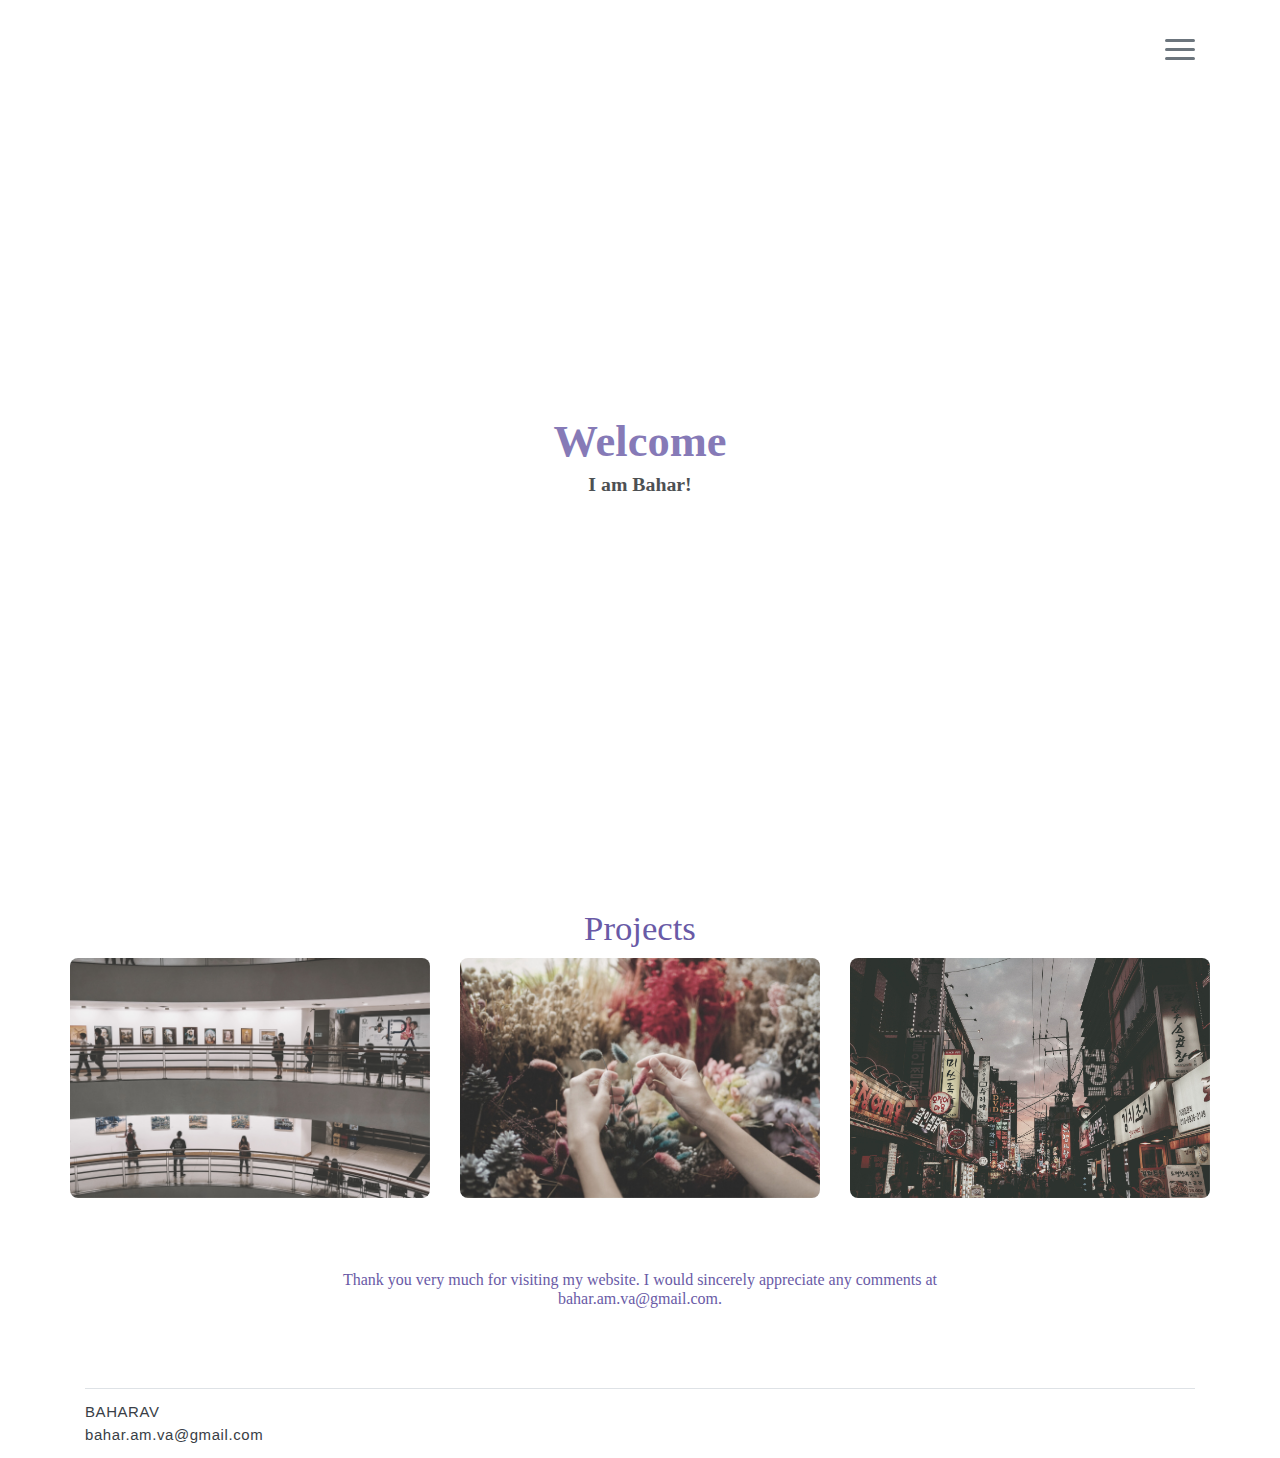
==== commit e0c3c577: "edit" ====
--- a/index.html
+++ b/index.html
@@ -52,10 +52,11 @@
 
 <section class="section section-no-padding" id="portfolio">
     <div class="container text-center">
-        <h6 class="section-title mb-6-mine">Works</h6>
-        <p class="section-subtitle">As a Designer</p>
+        <h6 class="section-title mb-6-mine">Projects</h6>
+<!--        <p class="section-subtitle">As a Designer</p>-->
 <!--        <h6 class="section-title mb-6">Works</h6>-->
         <!-- row -->
+        <div class="row">
         <div class="row">
             <!--            <div class="col-sm-small">-->
             <div class="col-md-4">
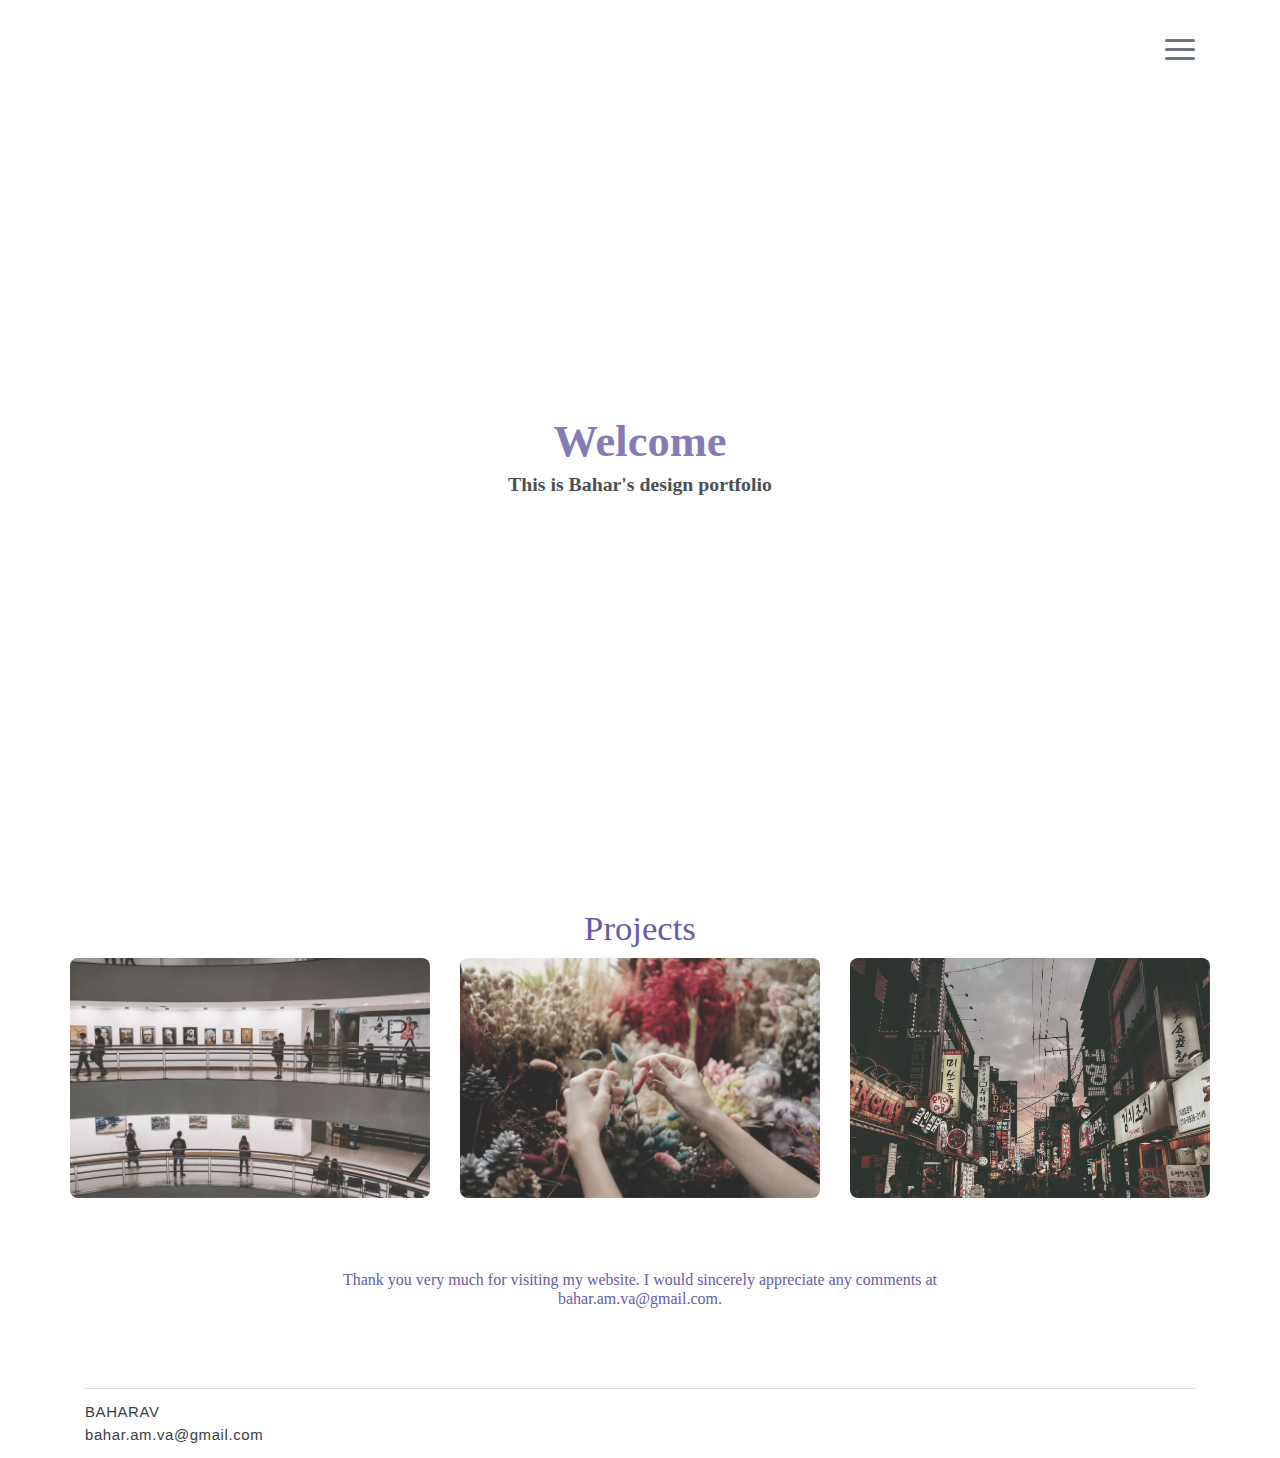
==== commit 4a424697: "edit" ====
--- a/index.html
+++ b/index.html
@@ -43,7 +43,7 @@
     <div class="header-content container header-content-2">
         <h1 class="header-title">
             <span class="up_Case">Welcome</span>
-            <span class="down_Case">I am Bahar!</span>
+            <span class="down_Case">This is Bahar's design portfolio</span>
         </h1>
         <!--        <a class="btn btn-primary" href="#portfolio">Visit My Works</a>-->
     </div>
@@ -68,7 +68,8 @@
                             <span class="portfolio-card-caption">
                                 <h6>Art History</h6>
                                 <p class="font-weight-normal">Art Gallery Handbook<br>Read about each work of art while visiting a gallery!</p>
-                                <p class="font-weight-normal">My First Design Project (Mobile application)</p>
+<!--                                <p class="font-weight-normal">My first design project</p>-->
+                                <p class="font-weight-normal">(Mobile application)</p>
                             </span>
                         </span>
                     </a>
--- a/assets/css/allcss.css
+++ b/assets/css/allcss.css
@@ -12056,6 +12056,7 @@
     position: absolute;
     top: 50%;
     left: 50%;
+    padding: 5%;
     -webkit-transform: translate(-50%, -50%);
     -ms-transform: translate(-50%, -50%);
     transform: translate(-50%, -50%);
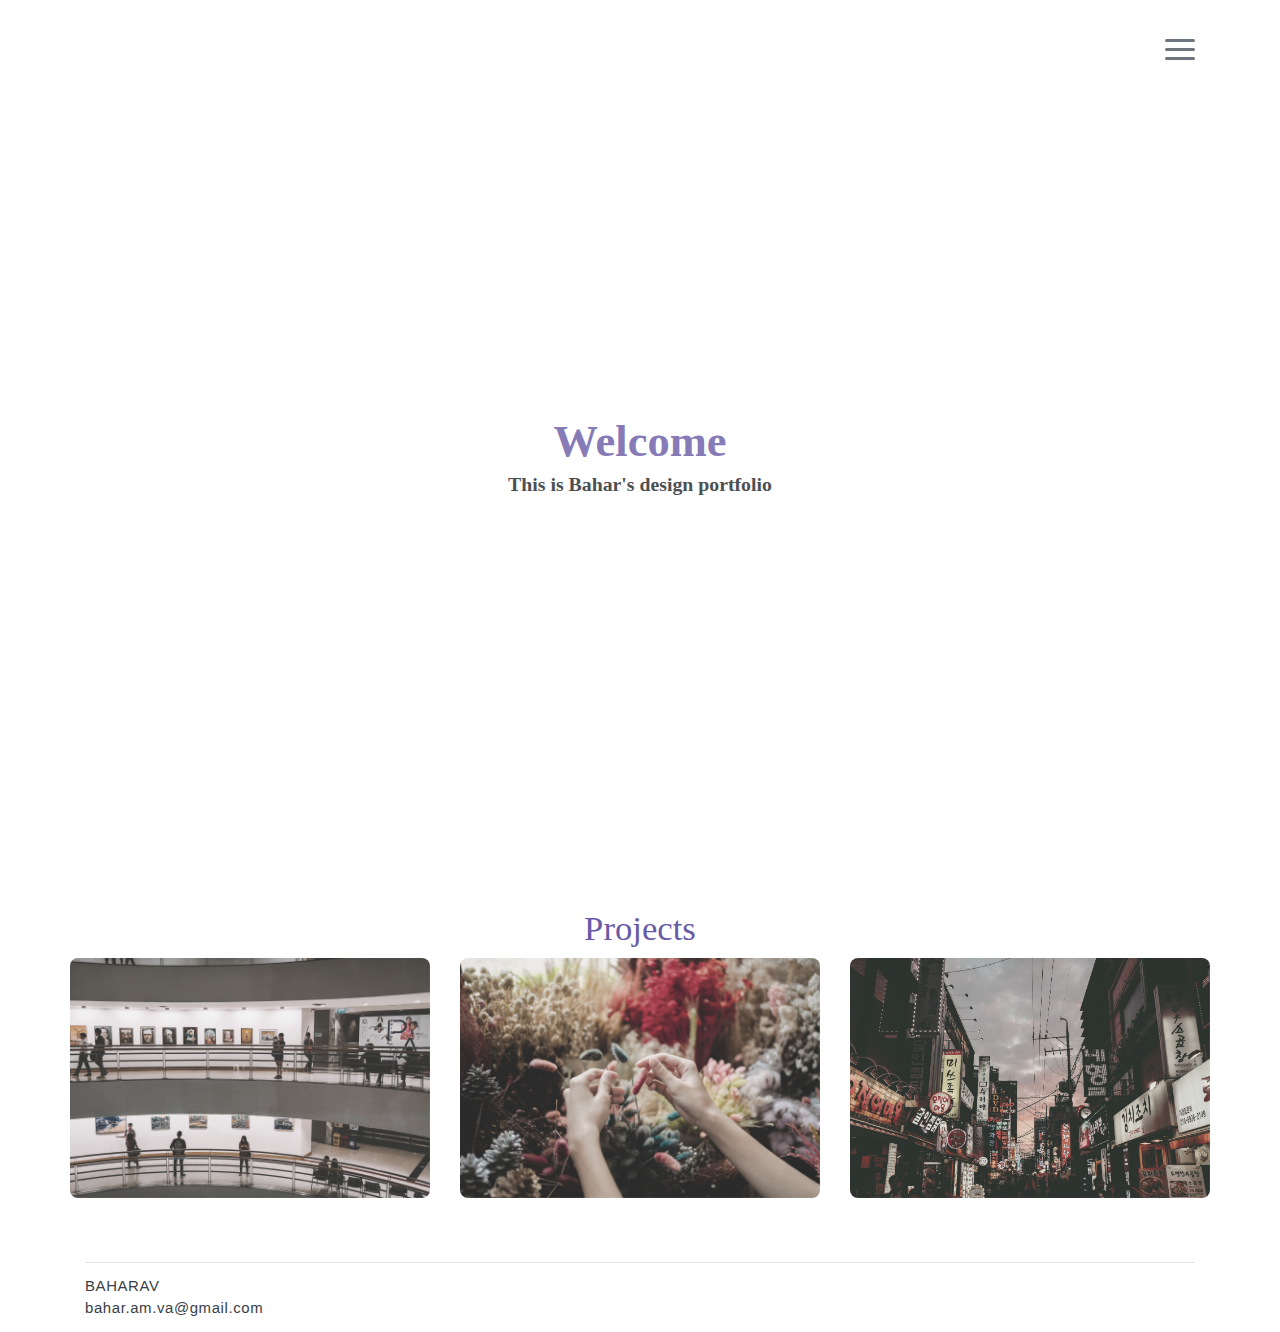
==== commit 49e10c70: "edit" ====
--- a/index.html
+++ b/index.html
@@ -116,16 +116,16 @@
 
 <section class="section pt-0" id="final">
     <!-- container -->
-    <div class="container text-center">
-        <div class="blog-card">
-            <div class="blog-card-body text-center">
-                <h6>
-                    Thank you very much for visiting my website. I would sincerely appreciate any comments at
-                    bahar.am.va@gmail.com.
-                </h6>
-            </div>
-        </div><!-- end of blog wrapper -->
-    </div><!-- end of container -->
+<!--    <div class="container text-center">-->
+<!--        <div class="blog-card">-->
+<!--            <div class="blog-card-body text-center">-->
+<!--                <h6>-->
+<!--                    Thank you very much for visiting my website. I would sincerely appreciate any comments at-->
+<!--                    bahar.am.va@gmail.com.-->
+<!--                </h6>-->
+<!--            </div>-->
+<!--        </div>&lt;!&ndash; end of blog wrapper &ndash;&gt;-->
+<!--    </div>&lt;!&ndash; end of container &ndash;&gt;-->
 </section>
 
 <!--___________________________________________________________________________________________________________-->
